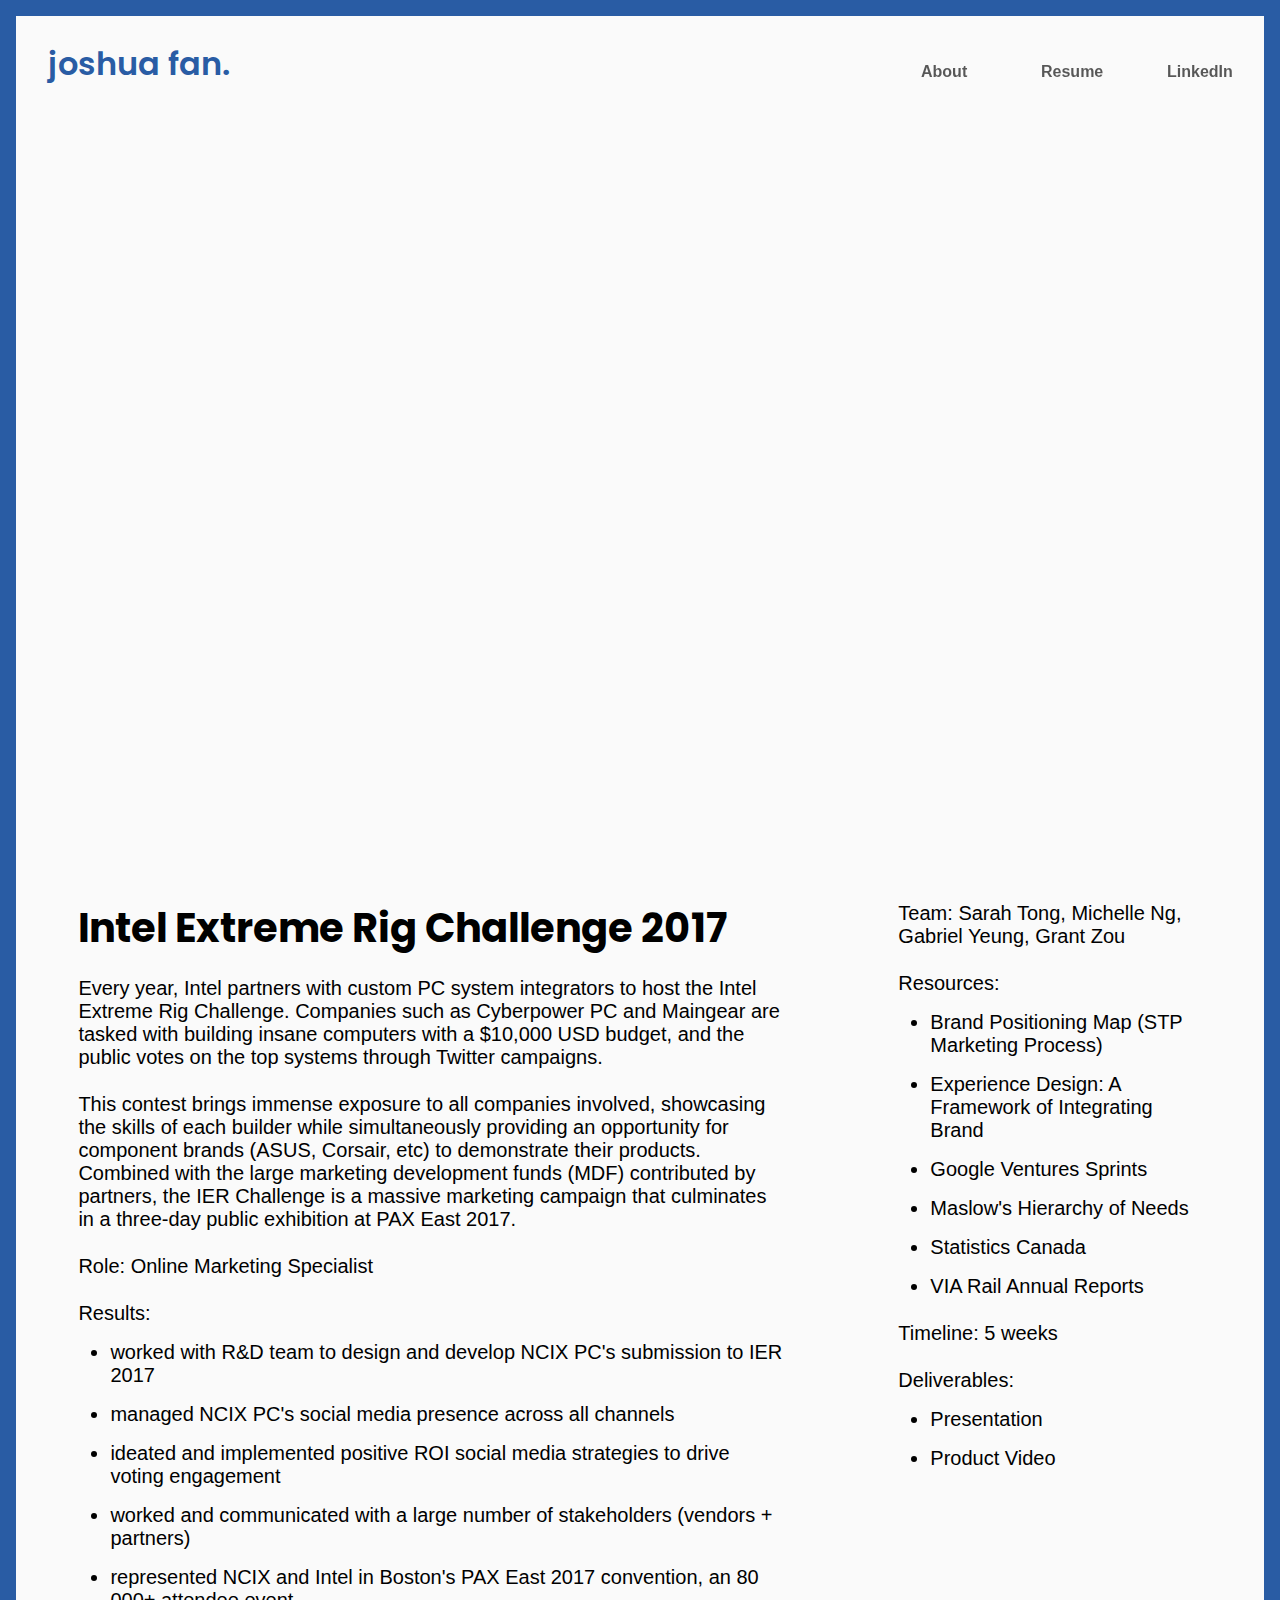
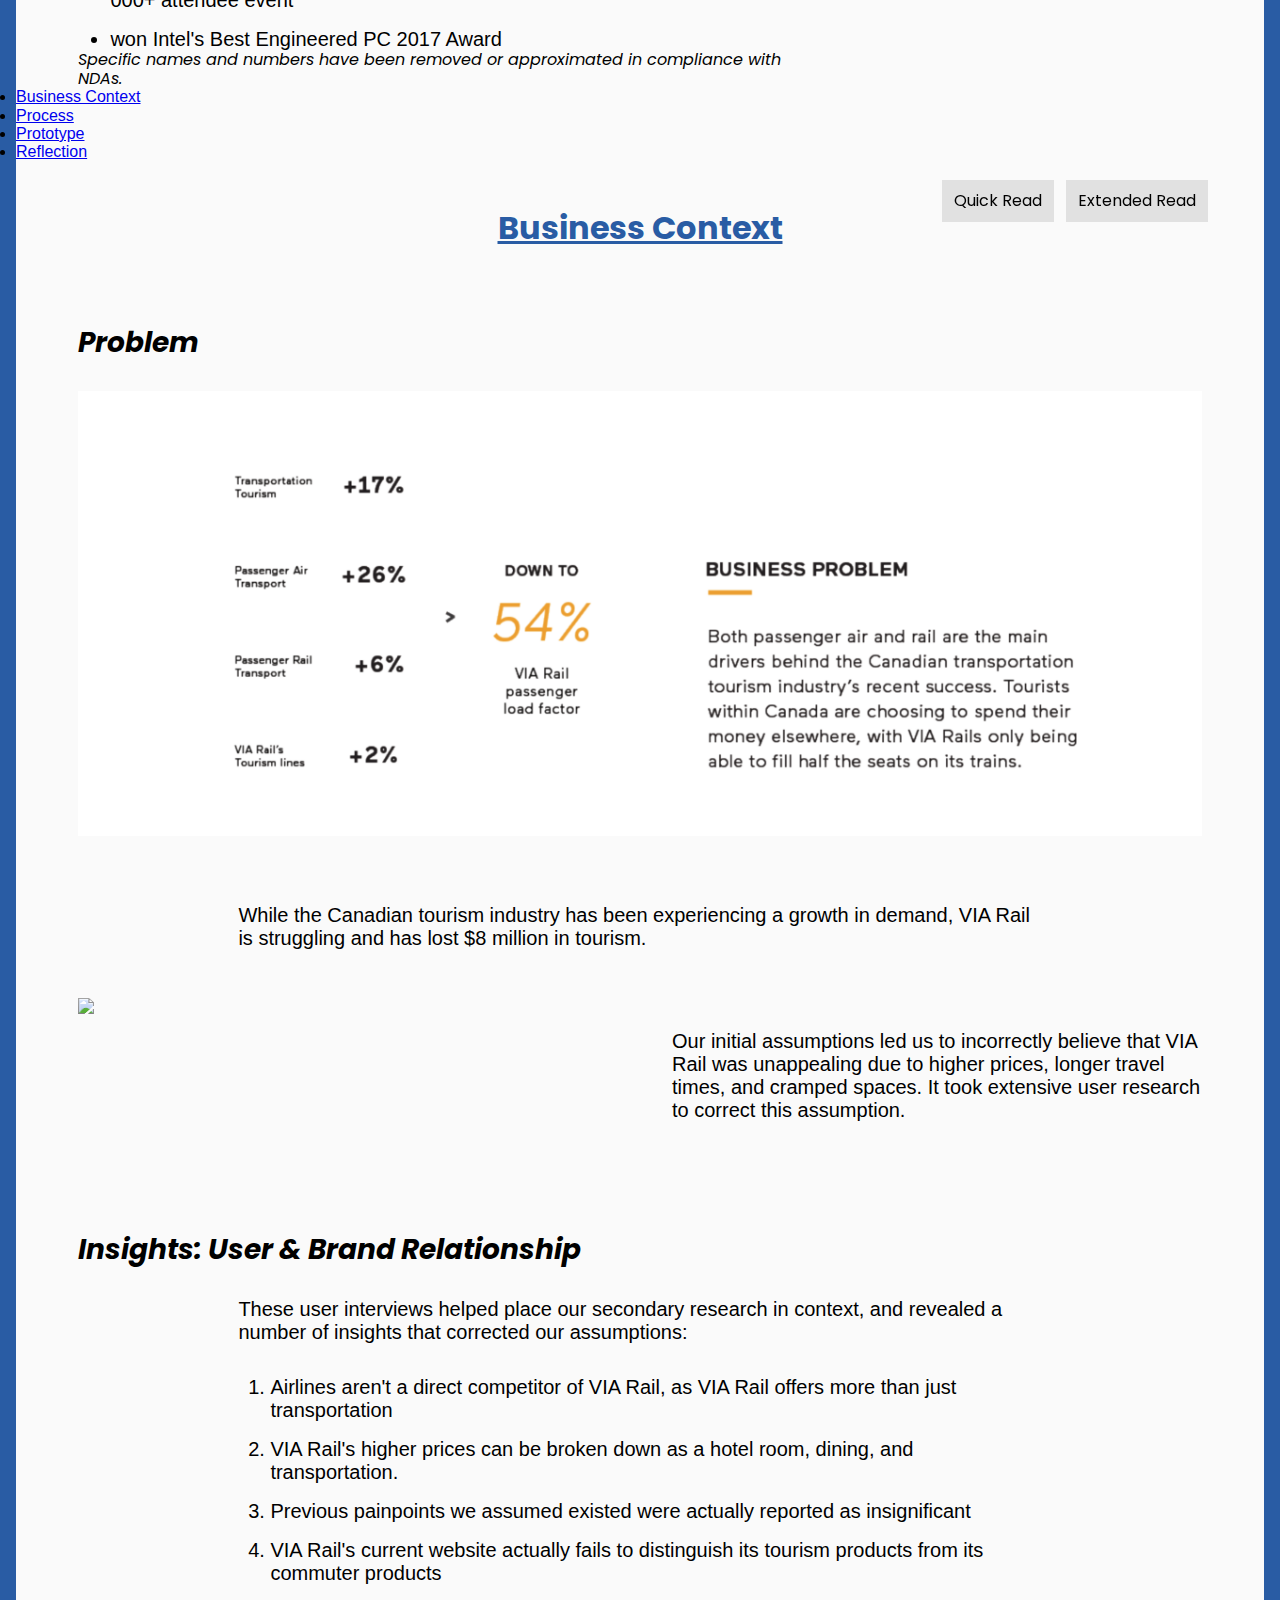
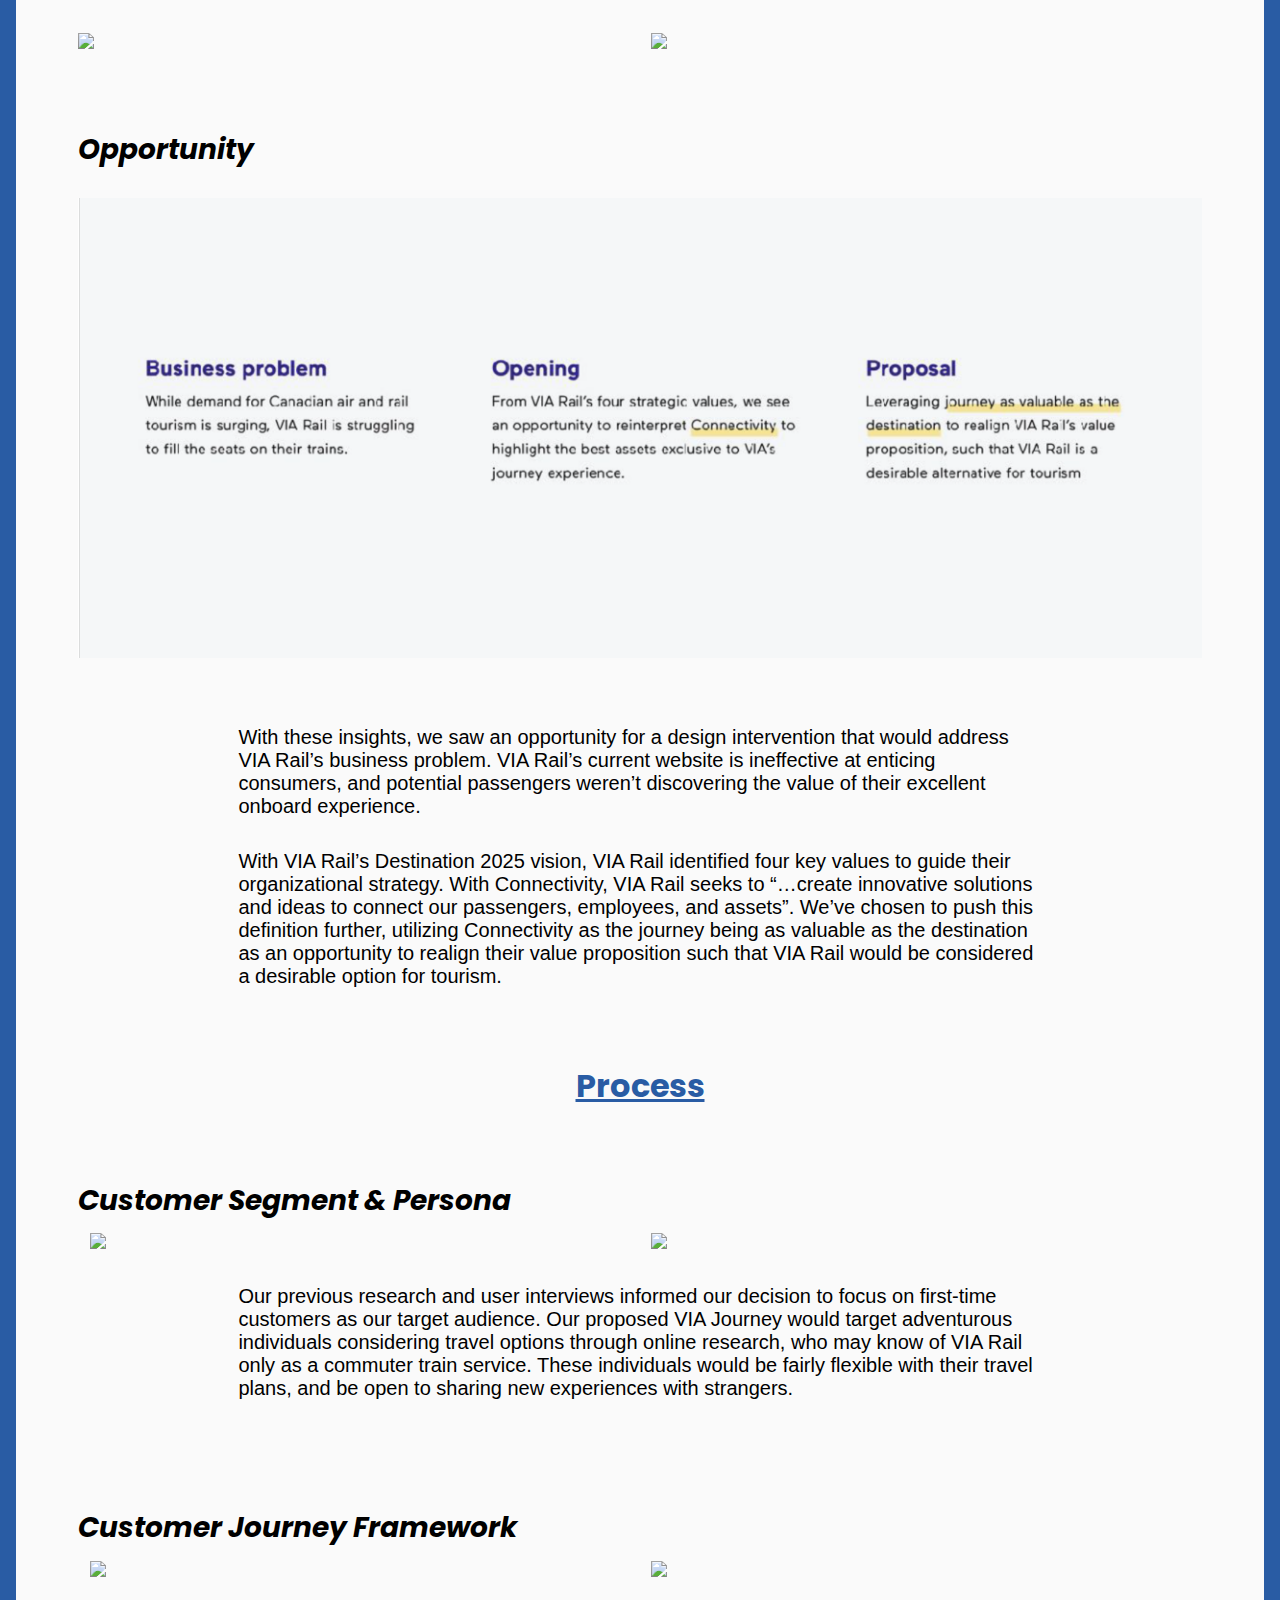
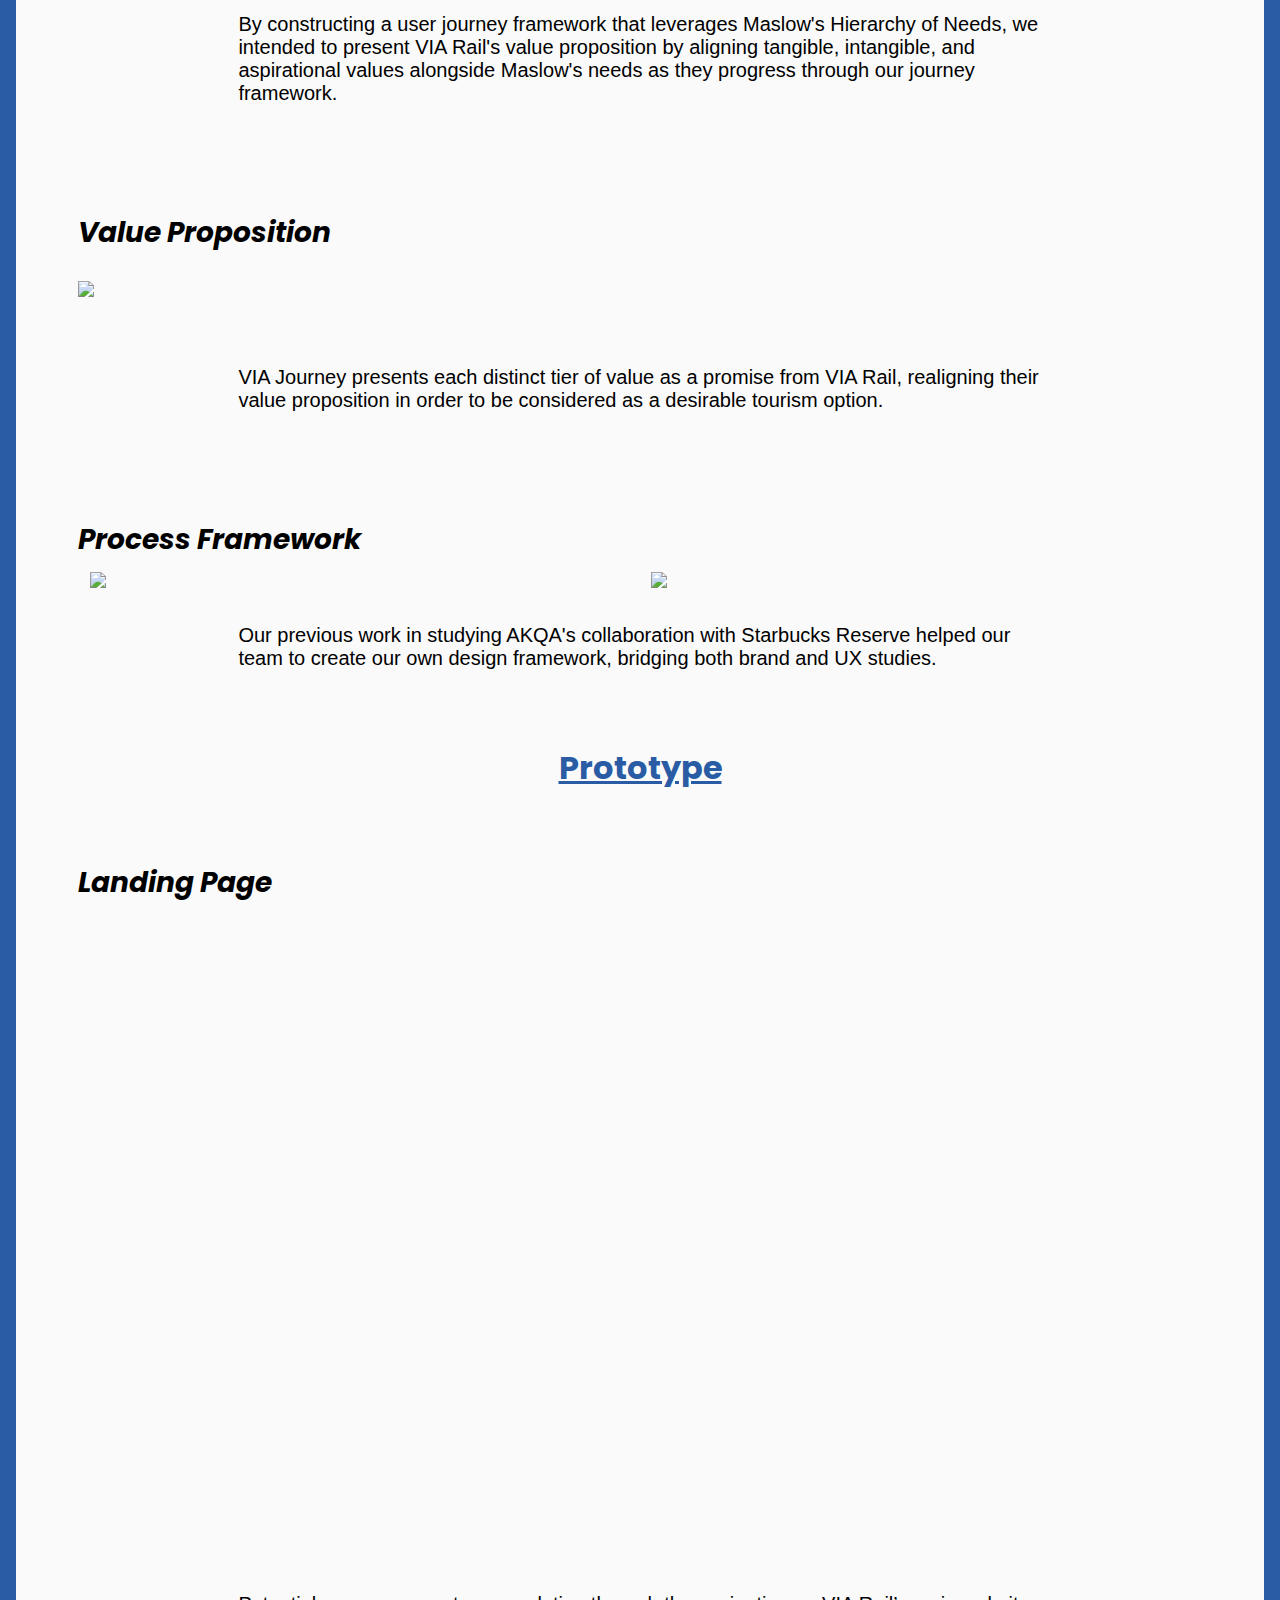
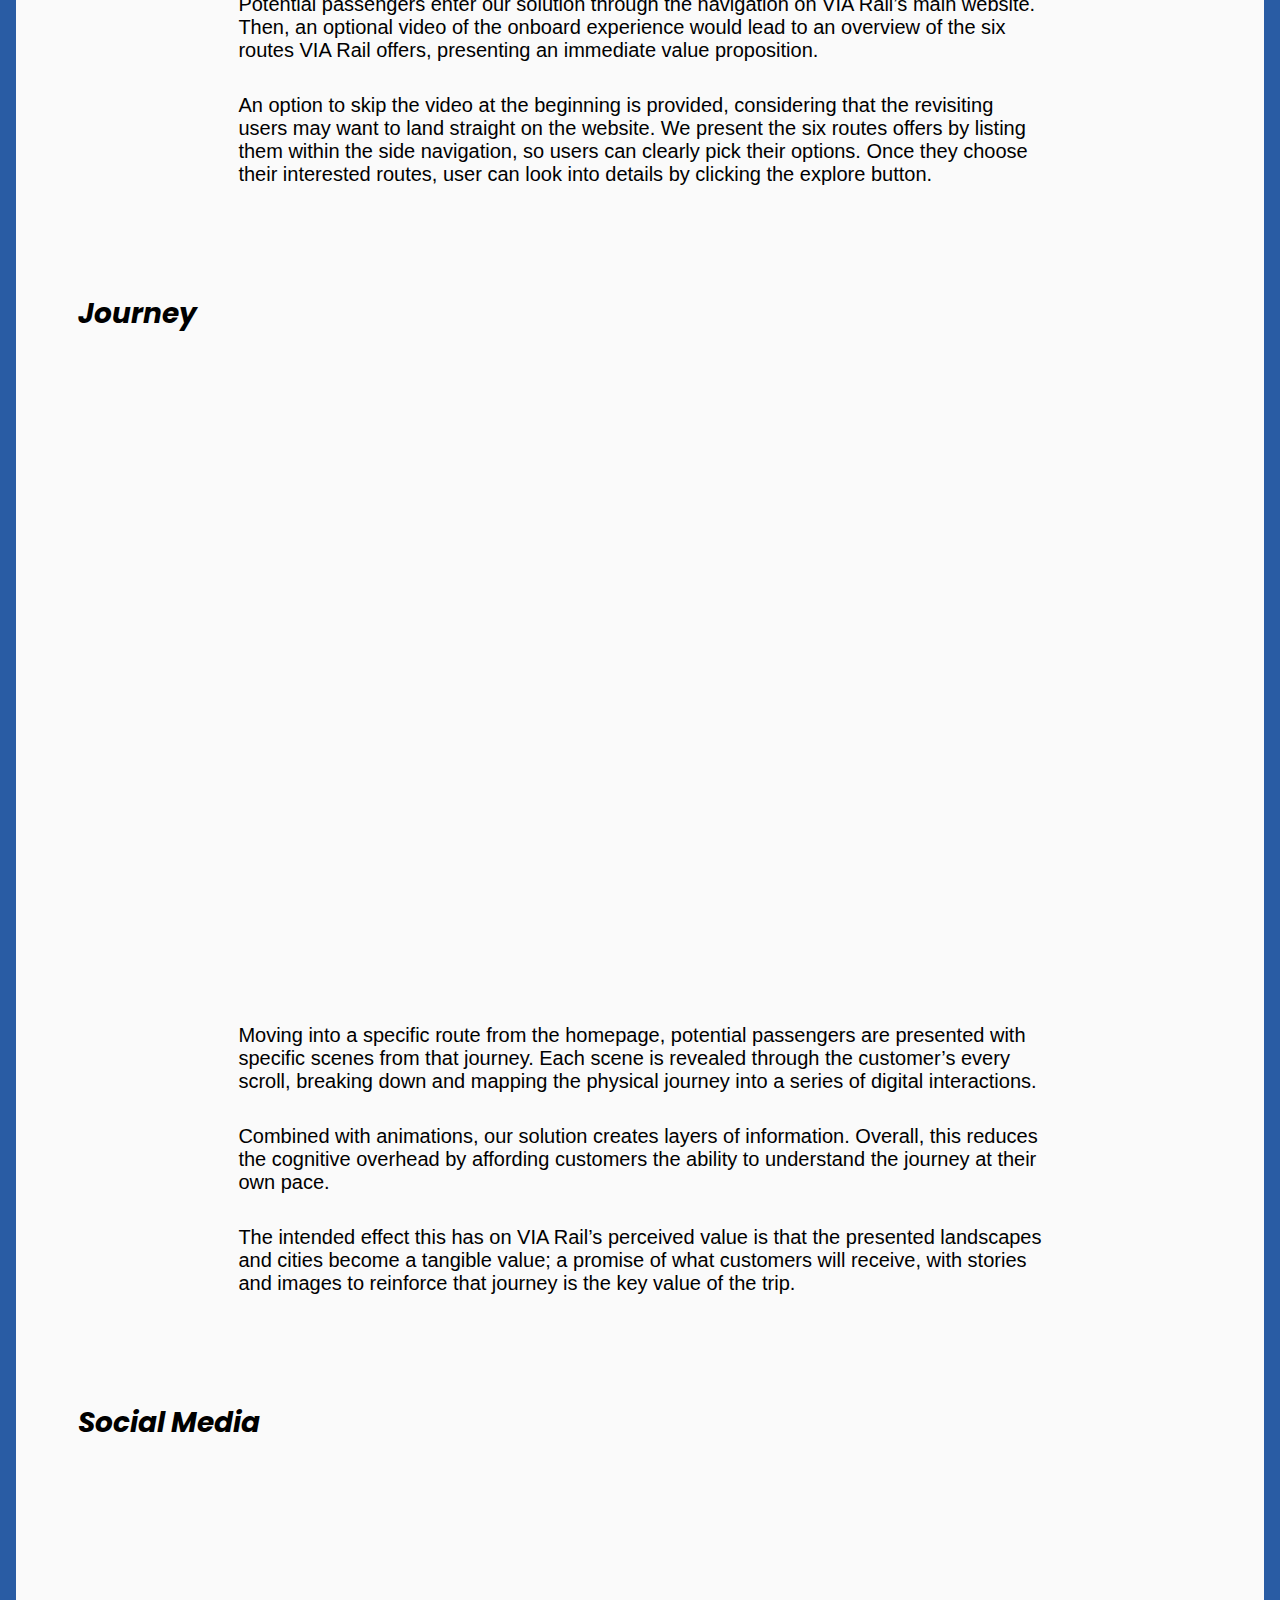
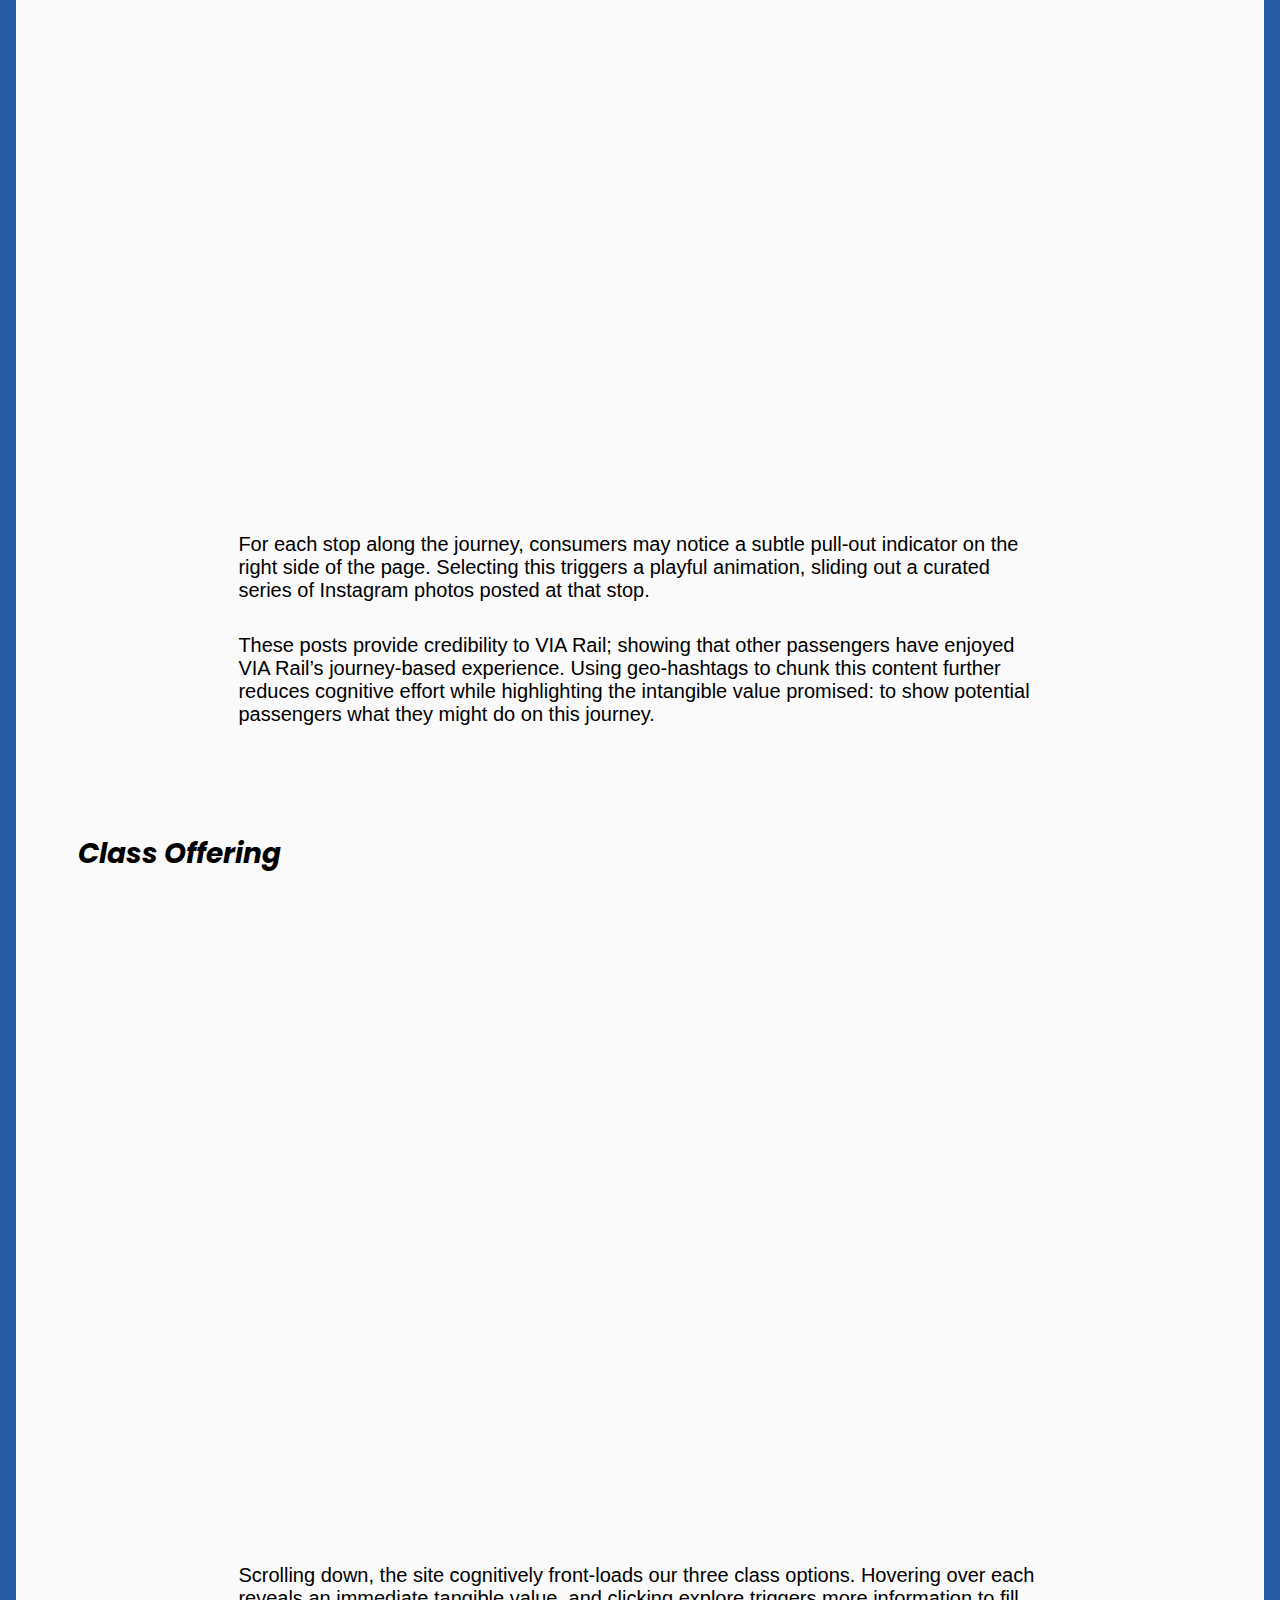
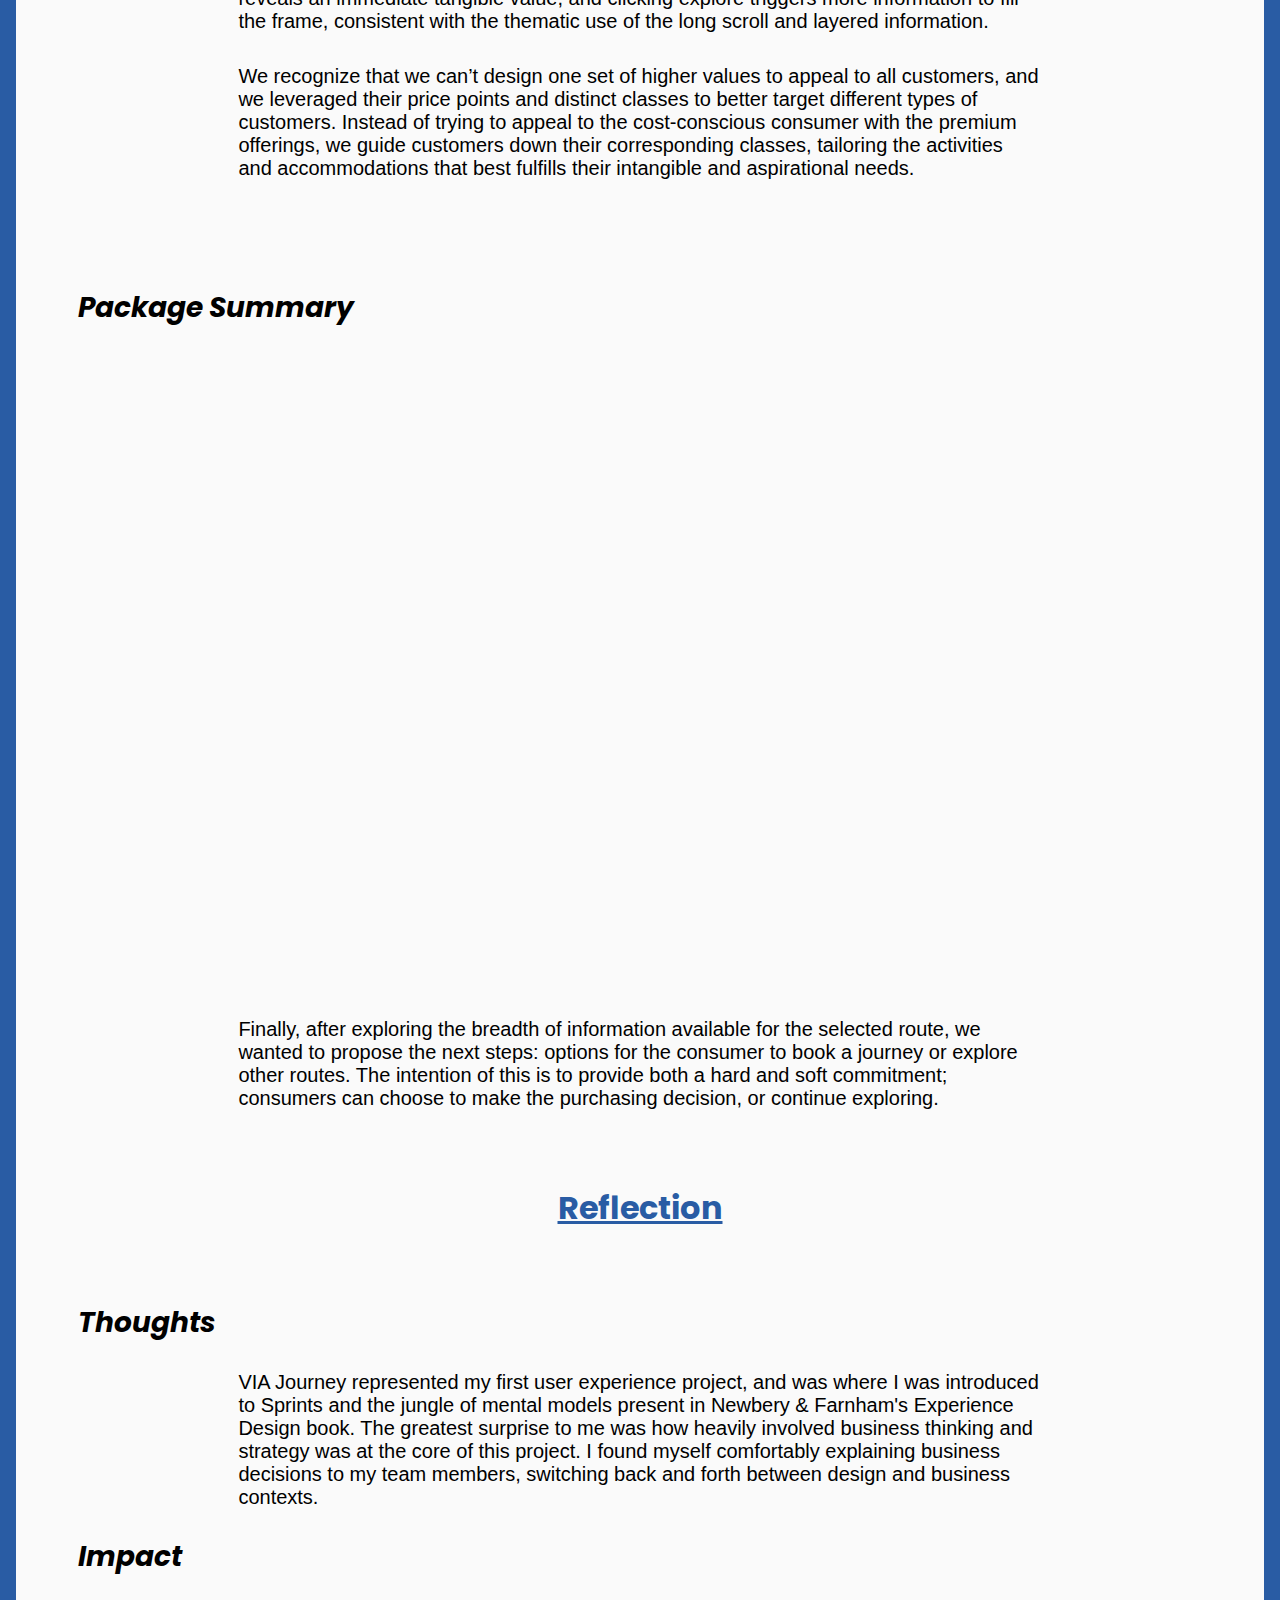
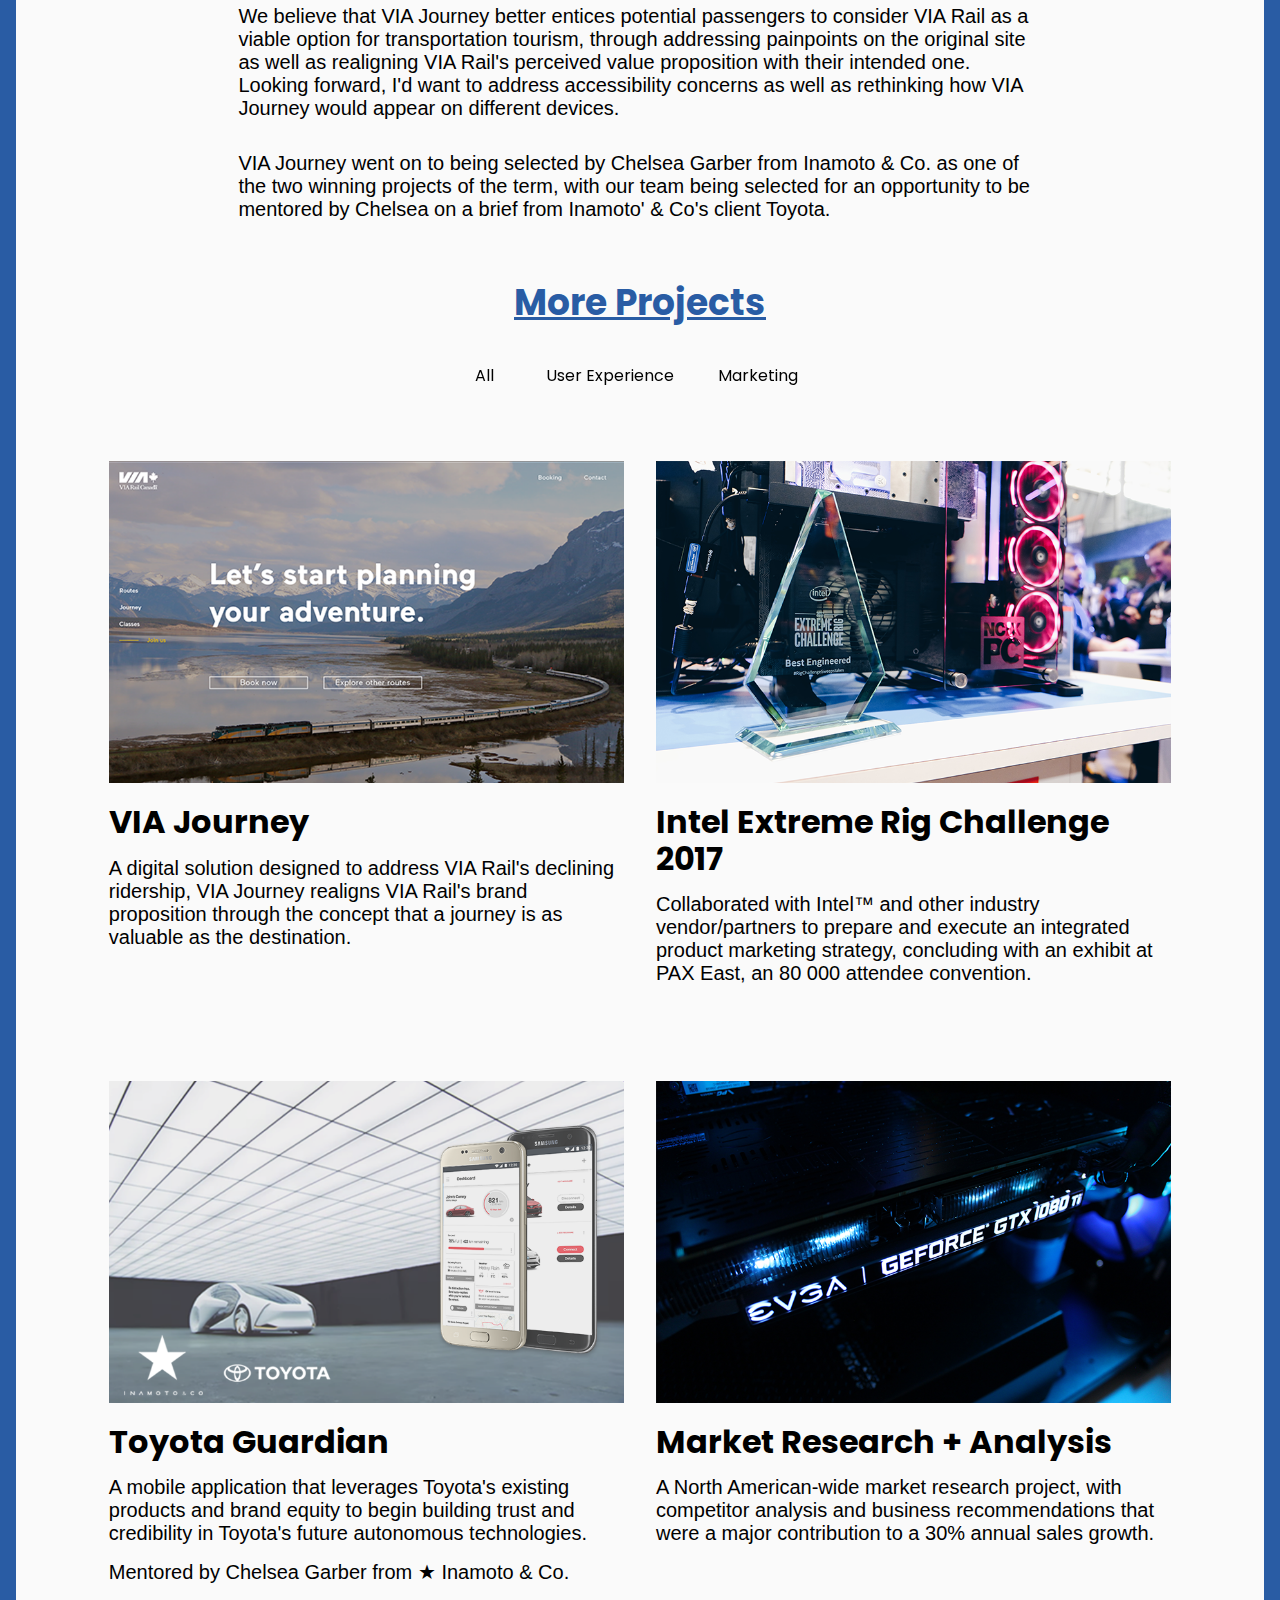
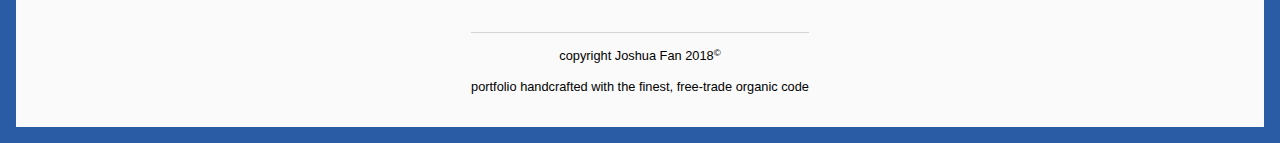
==== pub_html/intel.html @ bf450f74 "added glitchy second fixed nav" ====
<!DOCTYPE html>
<html lang="en">
  <head>
    <meta charset="utf-8">
    <meta http-equiv="x-ua-compatible" content="ie=edge">
    <meta name="viewport" content="width=device-width, initial-scale=1.0">
    <link href="https://fonts.googleapis.com/css?family=Poppins" rel="stylesheet">
    <link rel="stylesheet" type="text/css" href="css/normalize.css">
    <link rel="stylesheet" type="text/css" href="css/jquery.background-video.css">
    <link rel="stylesheet" href="css/zoom.css">
    <link rel="stylesheet" type="text/css" href="css/main.css">
    <title>JF - Intel Extreme Rig</title>
  </head>
</html>
<body>
  <header>
    <nav class="navbar"><a href="index.html" id="logo">joshua fan.</a><a class="toggle-button"><img class="menu" src="images/icons/menu.png"></a>
      <ul class="navbar-links">
        <li><a class="hvr-underline-from-left " href="#">About</a></li>
        <li> <a class="hvr-underline-from-left " href="https://www.dropbox.com/s/aa68u3q7uf61x5o/josh_resume_02.pdf?dl=0">Resume</a></li>
        <li><a class="hvr-underline-from-left " href="https://www.linkedin.com/in/tjfan/">LinkedIn</a></li>
      </ul>
    </nav>
    <section class="videoBanner">
      <div class="videoWrapper">
        <iframe width="560" height="315" src="https://www.youtube.com/embed/MjSfSa7YpEY?rel=0" frameborder="0" allow="autoplay; encrypted-media" allowfullscreen=""></iframe>
      </div>
    </section>
  </header>
  <div class="content-wrapper">
    <section class="intro flex-content">
      <div class="left">
        <h1> Intel Extreme Rig Challenge 2017</h1>
        <p>Every year, Intel partners with custom PC system integrators to host the Intel Extreme Rig Challenge. Companies such as Cyberpower PC and Maingear are tasked with building insane computers with a $10,000 USD budget, and the public votes on the top systems through Twitter campaigns.</p>
        <p>This contest brings immense exposure to all companies involved, showcasing the skills of each builder while simultaneously providing an opportunity for component brands (ASUS, Corsair, etc) to demonstrate their products. Combined with the large marketing development funds (MDF) contributed by partners, the IER Challenge is a massive marketing campaign that culminates in a three-day public exhibition at PAX East 2017. </p>
        <p><strong> Role:  </strong>Online Marketing Specialist</p>
        <p> <strong>Results:</strong></p>
        <ul>
          <li>worked with R&amp;D team to design and develop NCIX PC's submission to IER 2017</li>
          <li>managed NCIX PC's social media presence across all channels</li>
          <li>ideated and implemented positive ROI social media strategies to drive voting engagement</li>
          <li>worked and communicated with a large number of stakeholders (vendors + partners)</li>
          <li>represented NCIX and Intel in Boston's PAX East 2017 convention, an 80 000+ attendee event</li>
          <li>won Intel's Best Engineered PC 2017 Award</li>
        </ul><em>Specific names and numbers have been removed or approximated in compliance with NDAs.</em>
      </div>
      <div class="right">
        <p> <strong>Team:  </strong><a href="http://sarahtong.ca/">Sarah Tong, </a><a href="http://nmichelle.com/">
            Michelle Ng,</a><a href="http://gabrielyeung.com/">
            Gabriel Yeung, </a><a href="http://grantzou.com/">Grant Zou</a></p>
        <p> <strong>Resources:</strong></p>
        <ul>
          <li> <a href="https://hbr.org/2015/06/a-better-way-to-map-brand-strategy">
               Brand Positioning Map (STP Marketing Process)</a></li>
          <li> <a href="http://www.experiencedesignthebook.com/the-book">
               Experience Design: A Framework of Integrating Brand</a></li>
          <li> <a href="http://www.gv.com/sprint/">
               Google Ventures Sprints</a></li>
          <li> <a href="http://www.managementstudyguide.com/maslows-hierarchy-needs-theory.htm">Maslow's Hierarchy of Needs</a></li>
          <li><a href="https://www.statcan.gc.ca/eng/start">Statistics Canada</a></li>
          <li><a href="http://www.viarail.ca/en/about-via-rail/governance-and-reports/annual-report">VIA Rail Annual Reports</a></li>
        </ul>
        <p> <strong>Timeline: </strong>5 weeks</p>
        <p> <strong>Deliverables:</strong></p>
        <ul>
          <li>Presentation</li>
          <li>Product Video </li>
        </ul>
      </div>
    </section>
  </div>
  <nav id="stickynav">
    <ul>
      <li><a href="#business">Business Context </a></li>
      <li><a href="#process">Process </a></li>
      <li><a href="#prototype">Prototype</a></li>
      <li><a href="#reflection">Reflection </a></li>
    </ul>
    <div class="content-toggle">
      <button class="filter-button hvr-shutter-out-horizontal" type="button" data-filter=".short">Quick Read</button>
      <button class="filter-button hvr-shutter-out-horizontal" type="button" data-filter=".long">Extended Read</button>
    </div>
  </nav>
  <div class="content-wrapper">
    <h2 class="section-heading">Business Context       </h2>
    <section id="business">
      <div class="problem short flex-content">
        <div class="full">
          <h3>Problem </h3><img src="images/via_journey/business_problem.png" data-action="zoom">
          <p>While the Canadian tourism industry has been experiencing a growth in demand, VIA Rail is struggling and has lost $8 million in tourism. </p>
        </div>
        <div class="left"><img src="https://static1.squarespace.com/static/5a38be54f43b5528f61424f6/t/5a8292fd8165f52c4081a793/1518507941259/Acrobat_2018-01-24_23-56-28.png?format=1500w" data-action="zoom"></div>
        <div class="right">
          <p>Our initial assumptions led us to incorrectly believe that VIA Rail was unappealing due to higher prices, longer travel times, and cramped spaces. It took extensive user research to correct this assumption. </p>
        </div>
      </div>
      <div class="brand short flex-content">
        <div class="full">
          <h3>Insights: User &amp; Brand Relationship </h3>
          <p>These user interviews helped place our secondary research in context, and revealed a number of insights that corrected our assumptions:</p>
          <ol>
            <li>Airlines aren't a direct competitor of VIA Rail, as VIA Rail offers more than just transportation </li>
            <li>VIA Rail's higher prices can be broken down as a hotel room, dining, and transportation. </li>
            <li>Previous painpoints we assumed existed were actually reported as insignificant</li>
            <li>VIA Rail's current website actually fails to distinguish its tourism products from its commuter products</li>
          </ol>
        </div>
        <div class="left"><img src="https://static1.squarespace.com/static/5a38be54f43b5528f61424f6/5a69a3694192024367650cbb/5a69a37ee2c483e34e33a28b/1518504165020/Acrobat_2018-01-25_01-03-59.png?format=2500w" data-action="zoom"></div>
        <div class="right"><img src="https://static1.squarespace.com/static/5a38be54f43b5528f61424f6/5a69a3694192024367650cbb/5a69a3aa652deaeb807d4a2e/1518504165022/Acrobat_2018-01-25_01-30-05.png?format=2500w" data-action="zoom"></div>
      </div>
      <div class="opportunity flex-content">
        <div class="full">
          <h3>Opportunity</h3><img src="images/via_journey/opportunity.png" data-action="zoom">
          <p>With these insights, we saw an opportunity for a design intervention that would address VIA Rail’s business problem. VIA Rail’s current website is ineffective at enticing consumers, and potential passengers weren’t discovering the value of their excellent onboard experience.</p>
          <p>With VIA Rail’s Destination 2025 vision, VIA Rail identified four key values to guide their organizational strategy. With Connectivity, VIA Rail seeks to “…create innovative solutions and ideas to connect our passengers, employees, and assets”. We’ve chosen to push this definition further, utilizing Connectivity as the journey being as valuable as the destination as an opportunity to realign their value proposition such that VIA Rail would be considered a desirable option for tourism.</p>
        </div>
      </div>
    </section>
    <h2 class="section-heading">Process       </h2>
    <section id="process">
      <div class="persona flex-content">
        <div class="full">
          <h3>Customer Segment &amp; Persona </h3>
        </div>
        <div class="left"><img src="https://static1.squarespace.com/static/5a38be54f43b5528f61424f6/5a8295c49140b775e9bbbdd4/5a8295c4f9619af3c61fd5a4/1518507941261/Acrobat_2018-01-24_23-59-02.png?format=2500w" data-action="zoom"></div>
        <div class="right"><img src="https://static1.squarespace.com/static/5a38be54f43b5528f61424f6/5a8295c49140b775e9bbbdd4/5a8295c48165f52c4081f83c/1518507941264/Acrobat_2018-01-25_01-08-56.png?format=2500w" data-action="zoom"></div>
        <div class="full">
          <p>Our previous research and user interviews informed our decision to focus on first-time customers as our target audience. Our proposed VIA Journey would target adventurous individuals considering travel options through online research, who may know of VIA Rail only as a commuter train service. These individuals would be fairly flexible with their travel plans, and be open to sharing new experiences with strangers.</p>
        </div>
      </div>
      <div class="journey short flex-content">
        <div class="full">
          <h3>Customer Journey Framework</h3>
        </div>
        <div class="left"><img src="https://static1.squarespace.com/static/5a38be54f43b5528f61424f6/5a69a11bc83025d0fb042596/5a69a11c8165f5523ae7a11c/1518504165015/Acrobat_2018-01-24_23-59-18.png?format=2500w" data-action="zoom"></div>
        <div class="right"><img src="https://static1.squarespace.com/static/5a38be54f43b5528f61424f6/5a69a11bc83025d0fb042596/5a69a211652deaeb807d1a5a/1518504165018/Acrobat_2018-01-25_01-22-54.png?format=2500w" data-action="zoom"></div>
        <div class="full">
          <p>By constructing a user journey framework that leverages Maslow's Hierarchy of Needs, we intended to present VIA Rail's value proposition by aligning tangible, intangible, and aspirational values alongside Maslow's needs as they progress through our journey framework. </p>
        </div>
      </div>
      <div class="valueprop short flex-content">
        <div class="full">
          <h3>Value Proposition</h3><img src="https://static1.squarespace.com/static/5a38be54f43b5528f61424f6/t/5a69a48f53450ac4bc581ad3/1518504165024/Acrobat_2018-01-24_23-59-35.png?format=2500w" data-action="zoom">
          <p>VIA Journey presents each distinct tier of value as a promise from VIA Rail, realigning their value proposition in order to be considered as a desirable tourism option. </p>
        </div>
      </div>
      <div class="framework short flex-content">
        <div class="full">
          <h3>Process Framework</h3>
        </div>
        <div class="left"><img src="https://static1.squarespace.com/static/5a38be54f43b5528f61424f6/5a69b0bb652deaeb807ec19f/5a69b0c553450ac4bc59743f/1518504165029/VIA-04.jpg?format=2500w" data-action="zoom"></div>
        <div class="right"><img src="https://static1.squarespace.com/static/5a38be54f43b5528f61424f6/5a69b0bb652deaeb807ec19f/5a69b0bc085229668127f744/1518504165026/POWERPNT_2018-01-25_02-24-40.png?format=2500w" data-action="zoom"></div>
        <div class="full">
          <p>Our previous work in studying AKQA's collaboration with Starbucks Reserve helped our team to create our own design framework, bridging both brand and UX studies. </p>
        </div>
      </div>
    </section>
    <h2 class="section-heading">Prototype       </h2>
    <section id="prototype">
      <div class="prototype flex-content">
        <div class="full">
          <h3>Landing Page </h3>
          <div class="videoWrapper">
            <iframe src="https://player.vimeo.com/video/252670321?title=0&amp;byline=0&amp;portrait=0" width="640" height="360" frameborder="0" webkitallowfullscreen="" mozallowfullscreen="" allowfullscreen=""></iframe>
          </div>
          <p>Potential passengers enter our solution through the navigation on VIA Rail’s main website. Then, an optional video of the onboard experience would lead to an overview of the six routes VIA Rail offers, presenting an immediate value proposition.</p>
          <p>An option to skip the video at the beginning is provided, considering that the revisiting users may want to land straight on the website. We present the six routes offers by listing them within the side navigation, so users can clearly pick their options. Once they choose their interested routes, user can look into details by clicking the explore button.</p>
        </div>
      </div>
      <div class="prototype flex-content">   
        <div class="full">
          <h3>Journey </h3>
          <div class="videoWrapper">
            <iframe src="https://player.vimeo.com/video/252670299?title=0&amp;byline=0&amp;portrait=0" width="640" height="360" frameborder="0" webkitallowfullscreen="" mozallowfullscreen="" allowfullscreen=""></iframe>
          </div>
          <p>Moving into a specific route from the homepage, potential passengers are presented with specific scenes from that journey. Each scene is revealed through the customer’s every scroll, breaking down and mapping the physical journey into a series of digital interactions.</p>
          <p>Combined with animations, our solution creates layers of information. Overall, this reduces the cognitive overhead by affording customers the ability to understand the journey at their own pace.</p>
          <p>The intended effect this has on VIA Rail’s perceived value is that the presented landscapes and cities become a tangible value; a promise of what customers will receive, with stories and images to reinforce that journey is the key value of the trip.</p>
        </div>
      </div>
      <div class="prototype flex-content">   
        <div class="full">
          <h3>Social Media </h3>
          <div class="videoWrapper">
            <iframe src="https://player.vimeo.com/video/252670269?title=0&amp;byline=0&amp;portrait=0" width="640" height="360" frameborder="0" webkitallowfullscreen="" mozallowfullscreen="" allowfullscreen=""></iframe>
          </div>
          <p>For each stop along the journey, consumers may notice a subtle pull-out indicator on the right side of the page. Selecting this triggers a playful animation, sliding out a curated series of Instagram photos posted at that stop.</p>
          <p>These posts provide credibility to VIA Rail; showing that other passengers have enjoyed VIA Rail’s journey-based experience. Using geo-hashtags to chunk this content further reduces cognitive effort while highlighting the intangible value promised: to show potential passengers what they might do on this journey. </p>
        </div>
      </div>
      <div class="prototype flex-content">   
        <div class="full">
          <h3>Class Offering </h3>
          <div class="videoWrapper">
            <iframe src="https://player.vimeo.com/video/252671116?title=0&amp;byline=0&amp;portrait=0" width="640" height="360" frameborder="0" webkitallowfullscreen="" mozallowfullscreen="" allowfullscreen=""></iframe>
          </div>
          <p>Scrolling down, the site cognitively front-loads our three class options. Hovering over each reveals an immediate tangible value, and clicking explore triggers more information to fill the frame, consistent with the thematic use of the long scroll and layered information.</p>
          <p>We recognize that we can’t design one set of higher values to appeal to all customers, and we leveraged their price points and distinct classes to better target different types of customers. Instead of trying to appeal to the cost-conscious consumer with the premium offerings, we guide customers down their corresponding classes, tailoring the activities and accommodations that best fulfills their intangible and aspirational needs.</p>
        </div>
      </div>
      <div class="prototype flex-content">   
        <div class="full">
          <h3>Package Summary </h3>
          <div class="videoWrapper">
            <iframe src="https://player.vimeo.com/video/252670288?title=0&amp;byline=0&amp;portrait=0" width="640" height="360" frameborder="0" webkitallowfullscreen="" mozallowfullscreen="" allowfullscreen=""></iframe>
          </div>
          <p>Finally, after exploring the breadth of information available for the selected route, we wanted to propose the next steps: options for the consumer to book a journey or explore other routes. The intention of this is to provide both a hard and soft commitment; consumers can choose to make the purchasing decision, or continue exploring.</p>
        </div>
      </div>
    </section>
    <h2 class="section-heading">Reflection       </h2>
    <section id="reflection">
      <div class="reflection flex-content">
        <div class="full">
          <h3>Thoughts </h3>
          <p>VIA Journey represented my first user experience project, and was where I was introduced to Sprints and the jungle of mental models present in Newbery &amp; Farnham's Experience Design book. The greatest surprise to me was how heavily involved business thinking and strategy was at the core of this project. I found myself comfortably explaining business decisions to my team members, switching back and forth between design and business contexts. </p>
        </div>
      </div>
      <div class="full">
        <h3>Impact </h3>
        <p>We believe that VIA Journey better entices potential passengers to consider VIA Rail as a viable option for transportation tourism, through addressing painpoints on the original site as well as realigning VIA Rail's perceived value proposition with their intended one. Looking forward, I'd want to address accessibility concerns as well as rethinking how VIA Journey would appear on different devices.  </p>
        <p>VIA Journey went on to being selected by Chelsea Garber from Inamoto &amp; Co. as one of the two winning projects of the term, with our team being selected for an opportunity to be mentored by Chelsea on a brief from Inamoto' &amp; Co's client Toyota. </p>
      </div>
    </section>
  </div>
  <section class="projects-filter">
    <h3 class="section-heading">More Projects</h3>
    <div class="button-container">
      <button class="filter-button hvr-underline-from-left" type="button" data-filter="all">All</button>
      <button class="filter-button hvr-underline-from-left" type="button" data-filter=".cat-ux">User Experience</button>
      <button class="filter-button hvr-underline-from-left" type="button" data-filter=".cat-mark">Marketing</button>
    </div>
  </section>
  <section class="projects">
    <div class="mix cat-ux projects-container"><a class="hvr-bob" href="via.html"><img src="images/gallery/via.png" alt=""></a>
      <h3>VIA Journey</h3>
      <p>A digital solution designed to address VIA Rail's declining ridership, VIA Journey realigns VIA Rail's brand proposition through the concept that a journey is as valuable as the destination. </p>
    </div>
    <div class="mix cat-mark projects-container"><a class="hvr-bob" href="#"><img src="images/gallery/intel-extreme-rig.png" alt=""></a>
      <h3>Intel Extreme Rig Challenge 2017</h3>
      <p>Collaborated with Intel™ and other industry vendor/partners to prepare and execute an integrated product marketing strategy, concluding with an exhibit at PAX East, an 80 000 attendee convention. </p>
    </div>
    <div class="mix cat-ux projects-container"><a class="hvr-bob" href="toyota.html"><img src="images/gallery/toyota-guardian.png" alt=""></a>
      <h3>Toyota Guardian</h3>
      <p>A mobile application that leverages Toyota's existing products and brand equity to begin building trust and credibility in Toyota's future autonomous technologies.</p>
      <p>Mentored by Chelsea Garber from ★ Inamoto &amp; Co.</p>
    </div>
    <div class="mix cat-mark projects-container"><a class="hvr-bob" href="market_research.html"><img src="images/gallery/market-research.png" alt=""></a>
      <h3>Market Research + Analysis</h3>
      <p>A North American-wide market research project, with competitor analysis and business recommendations that were a major contribution to a 30% annual sales growth.</p>
    </div>
    <section class="footer">
      <p>copyright Joshua Fan 2018<sup>©</sup></p>
      <p>portfolio handcrafted with the finest, free-trade organic code</p>
    </section>
  </section>
  <script src="js/jquery-3.3.1.js"></script>
  <script src="js/mixitup.min.js"></script>
  <script src="js/jquery.background-video.js"></script>
  <script src="js/main.js"></script>
  <script src="js/mixit_trigger.js"></script>
  <script src="js/transition.js"></script>
  <script src="js/zoom.js"></script>
</body>
---- pub_html/css/zoom.css ----
img[data-action="zoom"] {
  cursor: pointer;
  cursor: -webkit-zoom-in;
  cursor: -moz-zoom-in;
}
.zoom-img,
.zoom-img-wrap {
  position: relative;
  z-index: 666;
  -webkit-transition: all 300ms;
       -o-transition: all 300ms;
          transition: all 300ms;
}
img.zoom-img {
  cursor: pointer;
  cursor: -webkit-zoom-out;
  cursor: -moz-zoom-out;
}
.zoom-overlay {
  z-index: 420;
  background: #fff;
  position: fixed;
  top: 0;
  left: 0;
  right: 0;
  bottom: 0;
  pointer-events: none;
  filter: "alpha(opacity=0)";
  opacity: 0;
  -webkit-transition:      opacity 300ms;
       -o-transition:      opacity 300ms;
          transition:      opacity 300ms;
}
.zoom-overlay-open .zoom-overlay {
  filter: "alpha(opacity=100)";
  opacity: 1;
}
.zoom-overlay-open,
.zoom-overlay-transitioning {
  cursor: default;
}
---- pub_html/css/main.css ----
* {
  margin: 0;
  padding: 0;
  outline: none; }

body {
  font-family: Poppins, Roboto, sans-serif;
  background-color: #fafafa;
  border: 1rem solid #295ca4; }

h1 {
  font-size: 4.5rem; }

h2 {
  font-size: 3rem; }

h3 {
  font-size: 2.25rem; }

h4 {
  font-size: 2rem; }

p {
  font-family: Roboto, sans-serif;
  font-size: 1.25rem;
  font-weight: 300; }

li {
  font-weight: 300;
  font-family: Roboto, sans-serif; }

body:not(.long) div.long {
  display: none; }

body.long div.short {
  display: none; }

.navbar,
.navbar-links {
  background: transparent;
  margin-top: 0.5rem;
  width: 100%;
  height: 5rem;
  display: -webkit-box;
  display: -ms-flexbox;
  display: flex;
  -ms-flex-pack: distribute;
  justify-content: space-around;
  z-index: 10; }

.navbar-links {
  height: inherit;
  list-style: none;
  -webkit-box-pack: end;
  -ms-flex-pack: end;
  justify-content: flex-end; }

#logo {
  -ms-flex-preferred-size: 90rem;
  flex-basis: 90rem;
  -ms-flex-negative: 1;
  flex-shrink: 1;
  text-decoration: none;
  color: #295ca4;
  font-weight: 600;
  font-size: 2rem;
  -ms-flex-item-align: center;
  align-self: center;
  padding-left: 2rem; }

.menu {
  max-width: 2rem;
  max-height: 2rem; }

.navbar-links li {
  -ms-flex-preferred-size: 8rem;
  flex-basis: 8rem;
  -ms-flex-item-align: center;
  align-self: center;
  text-align: center;
  -ms-flex-negative: 0;
  flex-shrink: 0; }

.navbar-links a {
  text-decoration: none;
  color: rgba(0, 0, 0, 0.65);
  font-weight: 600;
  padding: 0.5rem; }

.navbar-links li:hover {
  text-decoration: underline; }

/* Underline From Left */
.hvr-underline-from-left {
  display: inline-block;
  vertical-align: middle;
  -webkit-transform: perspective(1px) translateZ(0);
  transform: perspective(1px) translateZ(0);
  -webkit-box-shadow: 0 0 1px transparent;
  box-shadow: 0 0 1px transparent;
  position: relative;
  overflow: hidden; }

.hvr-underline-from-left:before {
  content: "";
  position: absolute;
  z-index: -1;
  left: 0;
  right: 100%;
  bottom: 0;
  background: #295ca4;
  height: 4px;
  -webkit-transition-property: right;
  -o-transition-property: right;
  transition-property: right;
  -webkit-transition-duration: 0.3s;
  -o-transition-duration: 0.3s;
  transition-duration: 0.3s;
  -webkit-transition-timing-function: ease-out;
  -o-transition-timing-function: ease-out;
  transition-timing-function: ease-out; }

.hvr-underline-from-left:active:before,
.hvr-underline-from-left:focus:before,
.hvr-underline-from-left:hover:before {
  right: 0; }

.banner {
  display: -webkit-box;
  display: -ms-flexbox;
  display: flex;
  -webkit-box-orient: vertical;
  -webkit-box-direction: normal;
  -ms-flex-direction: column;
  flex-direction: column;
  -webkit-box-pack: center;
  -ms-flex-pack: center;
  justify-content: center;
  height: 80vh;
  border-bottom: 1px solid rgba(0, 0, 0, 0.15); }

#via_hero {
  background-image: url("../images/via_journey/via-poster.jpg");
  z-index: -99;
  border-bottom: none; }

.banner-text {
  display: -webkit-box;
  display: -ms-flexbox;
  display: flex;
  -webkit-box-orient: vertical;
  -webkit-box-direction: normal;
  -ms-flex-direction: column;
  flex-direction: column;
  -webkit-box-pack: center;
  -ms-flex-pack: center;
  justify-content: center;
  text-align: center;
  -webkit-box-align: center;
  -ms-flex-align: center;
  align-items: center; }

.banner-text h1 {
  font-size: 4rem;
  margin: 0; }

.banner-text p {
  font-size: 2rem;
  margin-top: 1rem;
  margin-bottom: 1rem; }

.toggle-button {
  display: none; }

.glitch {
  color: #295ca4;
  font-size: 5.5rem;
  position: relative; }

#glitch-business {
  display: none; }

@-webkit-keyframes noise-anim {
  0% {
    clip: rect(94px, 9999px, 33px, 0); }
  8.33333% {
    clip: rect(99px, 9999px, 87px, 0); }
  16.66667% {
    clip: rect(97px, 9999px, 91px, 0); }
  25% {
    clip: rect(69px, 9999px, 93px, 0); }
  33.33333% {
    clip: rect(15px, 9999px, 67px, 0); }
  41.66667% {
    clip: rect(47px, 9999px, 28px, 0); }
  50% {
    clip: rect(16px, 9999px, 13px, 0); }
  58.33333% {
    clip: rect(34px, 9999px, 31px, 0); }
  66.66667% {
    clip: rect(50px, 9999px, 90px, 0); }
  75% {
    clip: rect(48px, 9999px, 35px, 0); }
  83.33333% {
    clip: rect(80px, 9999px, 34px, 0); }
  91.66667% {
    clip: rect(23px, 9999px, 83px, 0); }
  100% {
    clip: rect(96px, 9999px, 45px, 0); } }

@keyframes noise-anim {
  0% {
    clip: rect(94px, 9999px, 33px, 0); }
  8.33333% {
    clip: rect(99px, 9999px, 87px, 0); }
  16.66667% {
    clip: rect(97px, 9999px, 91px, 0); }
  25% {
    clip: rect(69px, 9999px, 93px, 0); }
  33.33333% {
    clip: rect(15px, 9999px, 67px, 0); }
  41.66667% {
    clip: rect(47px, 9999px, 28px, 0); }
  50% {
    clip: rect(16px, 9999px, 13px, 0); }
  58.33333% {
    clip: rect(34px, 9999px, 31px, 0); }
  66.66667% {
    clip: rect(50px, 9999px, 90px, 0); }
  75% {
    clip: rect(48px, 9999px, 35px, 0); }
  83.33333% {
    clip: rect(80px, 9999px, 34px, 0); }
  91.66667% {
    clip: rect(23px, 9999px, 83px, 0); }
  100% {
    clip: rect(96px, 9999px, 45px, 0); } }

.glitch:after {
  content: attr(data-text);
  position: absolute;
  left: 2px;
  text-shadow: -1px 0 red;
  top: 0;
  color: #295ca4;
  background: #fafafa;
  overflow: hidden;
  clip: rect(0, 900px, 0, 0);
  animation: noise-anim 2s infinite linear alternate-reverse; }

@-webkit-keyframes noise-anim-2 {
  0% {
    clip: rect(18px, 9999px, 13px, 0); }
  8.33333% {
    clip: rect(23px, 9999px, 18px, 0); }
  16.66667% {
    clip: rect(20px, 9999px, 81px, 0); }
  25% {
    clip: rect(1px, 9999px, 8px, 0); }
  33.33333% {
    clip: rect(55px, 9999px, 1px, 0); }
  41.66667% {
    clip: rect(96px, 9999px, 73px, 0); }
  50% {
    clip: rect(46px, 9999px, 12px, 0); }
  58.33333% {
    clip: rect(61px, 9999px, 4px, 0); }
  66.66667% {
    clip: rect(100px, 9999px, 13px, 0); }
  75% {
    clip: rect(86px, 9999px, 40px, 0); }
  83.33333% {
    clip: rect(92px, 9999px, 50px, 0); }
  91.66667% {
    clip: rect(96px, 9999px, 23px, 0); }
  100% {
    clip: rect(27px, 9999px, 6px, 0); } }

@keyframes noise-anim-2 {
  0% {
    clip: rect(18px, 9999px, 13px, 0); }
  8.33333% {
    clip: rect(23px, 9999px, 18px, 0); }
  16.66667% {
    clip: rect(20px, 9999px, 81px, 0); }
  25% {
    clip: rect(1px, 9999px, 8px, 0); }
  33.33333% {
    clip: rect(55px, 9999px, 1px, 0); }
  41.66667% {
    clip: rect(96px, 9999px, 73px, 0); }
  50% {
    clip: rect(46px, 9999px, 12px, 0); }
  58.33333% {
    clip: rect(61px, 9999px, 4px, 0); }
  66.66667% {
    clip: rect(100px, 9999px, 13px, 0); }
  75% {
    clip: rect(86px, 9999px, 40px, 0); }
  83.33333% {
    clip: rect(92px, 9999px, 50px, 0); }
  91.66667% {
    clip: rect(96px, 9999px, 23px, 0); }
  100% {
    clip: rect(27px, 9999px, 6px, 0); } }

.glitch:before {
  content: attr(data-text);
  position: absolute;
  left: -2px;
  text-shadow: 1px 0 blue;
  top: 0;
  color: #295ca4;
  background: #fafafa;
  overflow: hidden;
  clip: rect(0, 900px, 0, 0);
  animation: noise-anim-2 3s infinite linear alternate-reverse; }

.filter-button {
  background-color: transparent;
  border: none;
  padding: 0.75rem;
  margin-right: 0.5rem; }

.projects-filter {
  margin-top: 3rem;
  text-align: center;
  display: -webkit-box;
  display: -ms-flexbox;
  display: flex;
  -webkit-box-orient: vertical;
  -webkit-box-direction: normal;
  -ms-flex-direction: column;
  flex-direction: column;
  -ms-flex-pack: distribute;
  justify-content: space-around; }

.button-container {
  margin-top: 2rem; }

.button-container button:nth-child(even) {
  margin-left: 1rem;
  margin-right: 1rem; }

/* Bob */
@-webkit-keyframes hvr-bob {
  0% {
    -webkit-transform: translateY(-8px);
    transform: translateY(-8px); }
  50% {
    -webkit-transform: translateY(-4px);
    transform: translateY(-4px); }
  100% {
    -webkit-transform: translateY(-8px);
    transform: translateY(-8px); } }

@keyframes hvr-bob {
  0% {
    -webkit-transform: translateY(-8px);
    transform: translateY(-8px); }
  50% {
    -webkit-transform: translateY(-4px);
    transform: translateY(-4px); }
  100% {
    -webkit-transform: translateY(-8px);
    transform: translateY(-8px); } }

@-webkit-keyframes hvr-bob-float {
  100% {
    -webkit-transform: translateY(-8px);
    transform: translateY(-8px); } }

@keyframes hvr-bob-float {
  100% {
    -webkit-transform: translateY(-8px);
    transform: translateY(-8px); } }

.hvr-bob {
  display: inline-block;
  vertical-align: middle;
  -webkit-transform: perspective(1px) translateZ(0);
  transform: perspective(1px) translateZ(0);
  -webkit-box-shadow: 0 0 1px transparent;
  box-shadow: 0 0 1px transparent;
  padding-bottom: 0; }

.hvr-bob:active,
.hvr-bob:focus,
.hvr-bob:hover {
  -webkit-box-shadow: 10px 14px 15px -4px rgba(0, 0, 0, 0.53);
  box-shadow: 10px 14px 15px -4px rgba(0, 0, 0, 0.53);
  -webkit-animation-name: hvr-bob-float, hvr-bob;
  animation-name: hvr-bob-float, hvr-bob;
  -webkit-animation-duration: 0.3s, 1.5s;
  animation-duration: 0.3s, 1.5s;
  -webkit-animation-delay: 0s, 0.3s;
  animation-delay: 0s, 0.3s;
  -webkit-animation-timing-function: ease-out, ease-in-out;
  animation-timing-function: ease-out, ease-in-out;
  -webkit-animation-iteration-count: 1, infinite;
  animation-iteration-count: 1, infinite;
  -webkit-animation-fill-mode: forwards;
  animation-fill-mode: forwards;
  -webkit-animation-direction: normal, alternate;
  animation-direction: normal, alternate; }

/* Shutter Out Horizontal */
.hvr-shutter-out-horizontal {
  display: inline-block;
  vertical-align: middle;
  -webkit-transform: perspective(1px) translateZ(0);
  transform: perspective(1px) translateZ(0);
  -webkit-box-shadow: 0 0 1px transparent;
  box-shadow: 0 0 1px transparent;
  position: relative;
  background: #e1e1e1;
  -webkit-transition-property: color;
  -o-transition-property: color;
  transition-property: color;
  -webkit-transition-duration: 0.3s;
  -o-transition-duration: 0.3s;
  transition-duration: 0.3s; }

.hvr-shutter-out-horizontal:before {
  content: "";
  position: absolute;
  z-index: -1;
  top: 0;
  bottom: 0;
  left: 0;
  right: 0;
  background: #2098D1;
  -webkit-transform: scaleX(0);
  -ms-transform: scaleX(0);
  transform: scaleX(0);
  -webkit-transform-origin: 50%;
  -ms-transform-origin: 50%;
  transform-origin: 50%;
  -webkit-transition-property: transform;
  -webkit-transition-property: -webkit-transform;
  transition-property: -webkit-transform;
  -o-transition-property: transform;
  transition-property: transform;
  transition-property: transform, -webkit-transform;
  -webkit-transition-duration: 0.3s;
  -o-transition-duration: 0.3s;
  transition-duration: 0.3s;
  -webkit-transition-timing-function: ease-out;
  -o-transition-timing-function: ease-out;
  transition-timing-function: ease-out; }

.hvr-shutter-out-horizontal:active,
.hvr-shutter-out-horizontal:focus,
.hvr-shutter-out-horizontal:hover {
  color: white; }

.hvr-shutter-out-horizontal:active:before,
.hvr-shutter-out-horizontal:focus:before,
.hvr-shutter-out-horizontal:hover:before {
  -webkit-transform: scaleX(1);
  -ms-transform: scaleX(1);
  transform: scaleX(1); }

.videoBanner {
  margin: 2rem 15%; }

.projects {
  display: -webkit-box;
  display: -ms-flexbox;
  display: flex;
  -webkit-box-orient: horizontal;
  -webkit-box-direction: normal;
  -ms-flex-direction: row;
  flex-direction: row;
  -ms-flex-wrap: wrap;
  flex-wrap: wrap;
  -ms-flex-pack: distribute;
  justify-content: space-around;
  margin: 1rem;
  padding-left: 10%;
  padding-right: 10%; }

.projects-container:nth-child(odd) {
  margin-left: 8%;
  -webkit-transition: margin-left 0.5s ease;
  -o-transition: margin-left 0.5s ease;
  transition: margin-left 0.5s ease; }

.projects-container:nth-child(even) {
  margin-right: 8%;
  -webkit-transition: margin-right 0.5s ease;
  -o-transition: margin-right 0.5s ease;
  transition: margin-right 0.5s ease; }

.projects-container {
  display: -webkit-box;
  display: -ms-flexbox;
  display: flex;
  -webkit-box-orient: vertical;
  -webkit-box-direction: normal;
  -ms-flex-direction: column;
  flex-direction: column;
  margin: 3rem 0;
  -webkit-box-flex: 1;
  -ms-flex: 1 1 40%;
  flex: 1 1 40%;
  padding-left: 1rem;
  padding-right: 1rem;
  height: auto; }

.projects-container a {
  width: 100%;
  margin-bottom: 1rem; }

.projects-content {
  -webkit-box-pack: center;
  -ms-flex-pack: center;
  justify-content: center;
  max-width: 60%;
  margin: 2rem; }

.projects img {
  width: 100%;
  height: auto; }

.projects h3 {
  font-size: 2rem; }

.projects p {
  margin-top: 1rem;
  font-size: 1.25rem; }

.content-wrapper {
  margin: 0 15%; }

.content-wrapper h1 {
  font-size: 2.5rem; }

.content-wrapper h2 {
  font-size: 2rem;
  text-align: center; }

.content-wrapper h3 {
  font-size: 1.75rem;
  font-style: italic; }

.content-wrapper p, ol {
  font-size: 1.25rem;
  margin-left: 10rem;
  margin-right: 10rem; }

.content-wrapper p {
  margin-top: 2rem;
  margin-bottom: 2rem; }

.content-wrapper li {
  font-size: 1.25rem; }

.content-wrapper a {
  text-decoration: none;
  color: black; }

.content-wrapper a:hover {
  text-decoration: underline; }

.section-heading {
  color: #295ca4;
  text-decoration: underline;
  margin-top: 10rem; }

.projects-filter .section-heading {
  margin-top: 1%; }

.stickynav {
  margin-top: 3rem;
  width: 100%;
  height: 5rem;
  background-color: #295ca4;
  display: -webkit-box;
  display: -ms-flexbox;
  display: flex;
  position: relative; }

.content-toggle {
  position: absolute;
  right: 5%;
  height: inherit;
  margin-top: 1.15rem; }

.stickynav ul {
  display: -webkit-box;
  display: -ms-flexbox;
  display: flex;
  -webkit-box-pack: center;
  -ms-flex-pack: center;
  justify-content: center;
  height: auto;
  -ms-flex-preferred-size: 100%;
  flex-basis: 100%;
  -webkit-box-align: center;
  -ms-flex-align: center;
  align-items: center;
  -webkit-box-orient: horizontal;
  -webkit-box-direction: normal;
  -ms-flex-direction: row;
  flex-direction: row; }

.stickynav li:first-of-type {
  margin-left: 0; }

.stickynav li {
  list-style: none;
  margin-left: 3rem; }

.stickynav a {
  text-decoration: none;
  color: white; }

.sticky {
  position: fixed;
  width: 100%;
  top: 0;
  z-index: 100;
  border-top: 0;
  margin-top: 0; }

.flex-content {
  display: -webkit-box;
  display: -ms-flexbox;
  display: flex;
  margin-top: 5rem; }

.flex-content img {
  width: 100%;
  height: auto; }

.brand.flex-content,
.framework.flex-content,
.journey.flex-content,
.persona.flex-content,
.problem.flex-content {
  display: -webkit-box;
  display: -ms-flexbox;
  display: flex;
  -ms-flex-wrap: wrap;
  flex-wrap: wrap; }

.intro ul {
  padding-left: 2rem; }

.intro li {
  padding-top: 1rem; }

.intro p {
  margin-top: 1.5rem;
  margin-left: 0;
  margin-right: 0;
  margin-bottom: 0; }

.problem ol {
  padding-top: 1rem;
  padding-left: 2rem; }

.brand ol {
  padding-top: 1rem;
  padding-left: 2rem; }

.brand li {
  padding-top: 1rem; }

.intro .left {
  -ms-flex-preferred-size: 70%;
  flex-basis: 70%;
  padding-right: 10%; }

.intro .right {
  -ms-flex-preferred-size: 30%;
  flex-basis: 30%; }

.full {
  -ms-flex-preferred-size: 100%;
  flex-basis: 100%; }

.problem .left,
.problem .right {
  margin-top: 1rem;
  -ms-flex-preferred-size: 50%;
  flex-basis: 50%; }

.full ol {
  padding-top: 1rem;
  padding-left: 2rem; }

.full img {
  margin-top: 2rem;
  margin-bottom: 2rem; }

.problem .right {
  -ms-flex-item-align: center;
  align-self: center; }

.problem .right p {
  margin-left: 2rem;
  margin-right: 0; }

.brand .left,
.brand .right {
  margin-top: 1rem;
  -ms-flex-preferred-size: 50%;
  flex-basis: 50%; }

.brand p {
  margin-top: 2rem;
  margin-bottom: 0; }

.brand ol {
  margin-bottom: 2rem; }

.brand .right img {
  margin-left: 2%; }

.brand .left img {
  margin-right: 2%; }

.persona .left,
.persona .right {
  margin-top: 1rem;
  -ms-flex-preferred-size: 50%;
  flex-basis: 50%; }

.persona .right img {
  margin-left: 2%; }

.persona .left img {
  margin-left: 2%; }

.journey .left,
.journey .right {
  margin-top: 1rem;
  -ms-flex-preferred-size: 50%;
  flex-basis: 50%; }

.journey .right img {
  margin-left: 2%; }

.journey .left img {
  margin-left: 2%; }

.framework .left,
.framework .right {
  margin-top: 1rem;
  -ms-flex-preferred-size: 50%;
  flex-basis: 50%; }

.framework .right img {
  margin-left: 2%; }

.framework .left img {
  margin-left: 2%; }

.toyota .left {
  -ms-flex-preferred-size: 60%;
  flex-basis: 60%; }

.toyota .right {
  -ms-flex-item-align: center;
  align-self: center; }

.toyota h3 {
  margin-left: 2rem; }

.toyota p {
  margin-left: 2rem; }

.videoWrapper {
  position: relative;
  padding-bottom: 56.25%;
  padding-top: 30px;
  height: 0;
  overflow: hidden; }

.videoWrapper embed,
.videoWrapper iframe,
.videoWrapper object {
  position: absolute;
  top: 0;
  left: 0;
  width: 100%;
  height: 100%; }

.footer {
  border-top: 1px solid rgba(0, 0, 0, 0.15);
  display: -webkit-box;
  display: -ms-flexbox;
  display: flex;
  -webkit-box-orient: vertical;
  -webkit-box-direction: normal;
  -ms-flex-direction: column;
  flex-direction: column;
  text-align: center;
  padding-bottom: 1rem; }

.footer p {
  font-size: 0.8rem;
  margin-top: 1rem; }

@media (max-width: 2100px) {
  .projects {
    padding-left: 6%;
    padding-right: 6%; } }

@media (min-width: 2000px) {
  .content-wrapper {
    margin: 0 25%; }
  .videoBanner {
    margin: 5rem 25%; } }

@media (max-width: 1875px) {
  .projects {
    padding-left: 0;
    padding-right: 0; } }

@media (max-width: 1800px) {
  .projects-container:nth-child(odd) {
    margin-left: 5%; }
  .projects-container:nth-child(even) {
    margin-right: 5%; } }

@media (max-width: 1600px) {
  .content-wrapper {
    margin: 0 5%; }
  .videoBanner {
    margin: 2rem 5%; }
  .section-heading {
    margin-top: 3rem; } }

@media (max-width: 1200px) {
  .stickynav {
    height: 10rem; }
  .stickynav ul {
    margin-top: 2rem;
    -webkit-box-align: start;
    -ms-flex-align: start;
    align-items: flex-start; }
  .content-toggle {
    right: 0;
    width: inherit;
    text-align: center;
    bottom: 20%;
    height: auto; } }

@media (max-width: 1000px) {
  .banner {
    height: 60vh; }
  .banner-text h3 {
    font-size: 2.25rem; }
  .banner-text p {
    font-size: 1.25rem; }
  .glitch {
    font-size: 8vw; }
  #logo {
    text-align: center; }
  .toggle-button {
    display: -webkit-box;
    display: -ms-flexbox;
    display: flex;
    -ms-flex-item-align: center;
    align-self: center;
    margin-right: 1rem; }
  .navbar-links {
    display: none; }
  .navbar-links.open {
    display: block;
    position: absolute;
    top: 5rem;
    width: 80%;
    height: -webkit-fit-content;
    height: -moz-fit-content;
    height: fit-content;
    background-color: #f7f7f7;
    border-bottom: 1px black solid; }
  .navbar-links li {
    padding: 0.5rem; }
  .projects-container {
    -ms-flex-preferred-size: 100%;
    flex-basis: 100%; }
  .projects-container:nth-child(odd) {
    margin-left: 0; }
  .projects-container:nth-child(even) {
    margin-right: 0; }
  .intro.flex-content {
    -webkit-box-pack: center;
    -ms-flex-pack: center;
    justify-content: center;
    -ms-flex-wrap: wrap;
    flex-wrap: wrap; }
  .intro .left {
    -ms-flex-preferred-size: 100%;
    flex-basis: 100%; }
  .intro .right {
    margin-top: 2rem;
    -ms-flex-preferred-size: 100%;
    flex-basis: 100%; }
  .content-wrapper p {
    margin-left: 3rem;
    margin-right: 3rem; }
  .intro p {
    margin-left: 0;
    margin-right: 0; }
  .content-wrapper p, ol {
    margin-left: 0;
    margin-right: 0; }
  .stickynav li {
    margin-left: 1rem; } }

@media (max-width: 600px) {
  .banner {
    height: 30vh; }
  .banner h1 {
    font-size: 2.5rem; }
  .flex-content {
    -ms-flex-wrap: wrap;
    flex-wrap: wrap; }
  .content-wrapper p {
    margin-left: 0;
    margin-right: 0; }
  .intro.flex-content {
    margin-top: 2rem; }
  .problem .right p {
    margin-left: 0; }
  .intro p {
    margin-left: 0;
    margin-right: 0; }
  .problem.flex-content {
    -webkit-box-orient: vertical;
    -webkit-box-direction: normal;
    -ms-flex-direction: column;
    flex-direction: column; } }

@media (max-width: 350px) {
  .navbar,
  .navbar ul {
    -webkit-box-orient: vertical;
    -webkit-box-direction: normal;
    -ms-flex-direction: column;
    flex-direction: column; } }
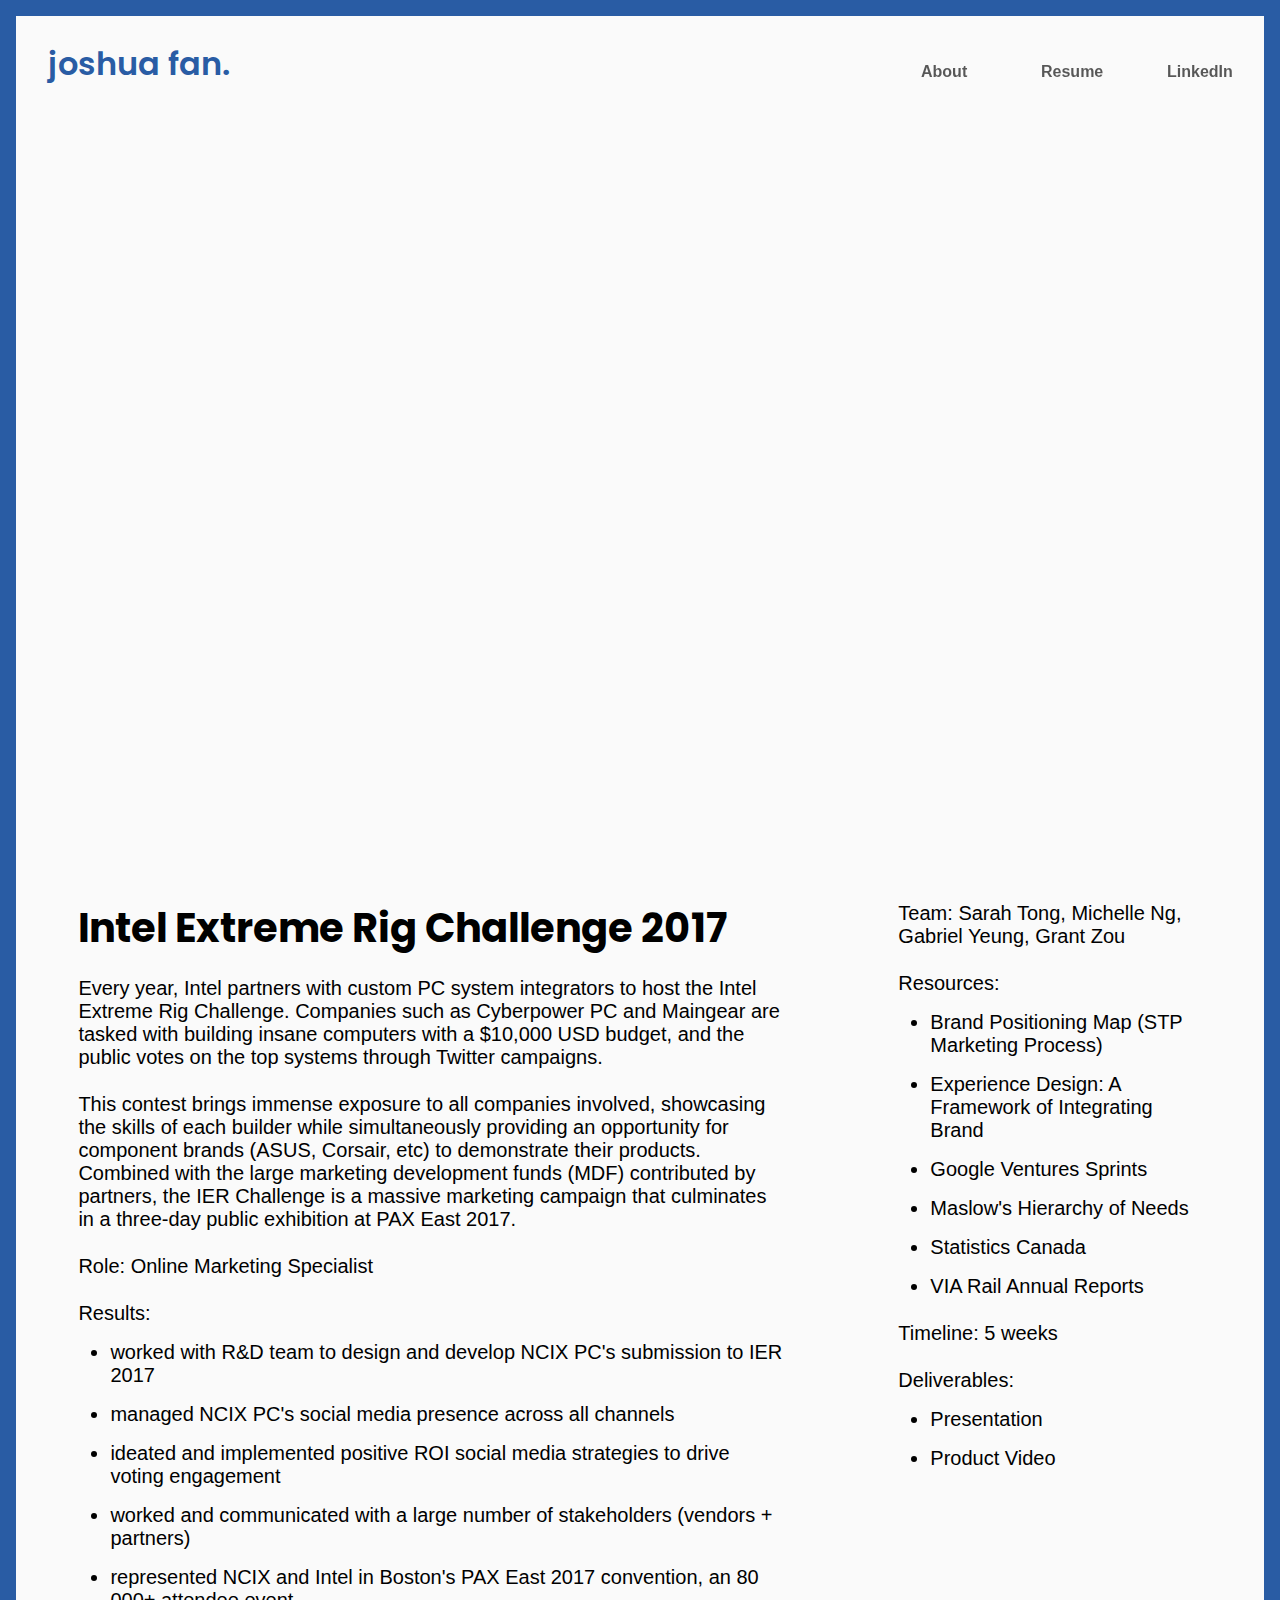
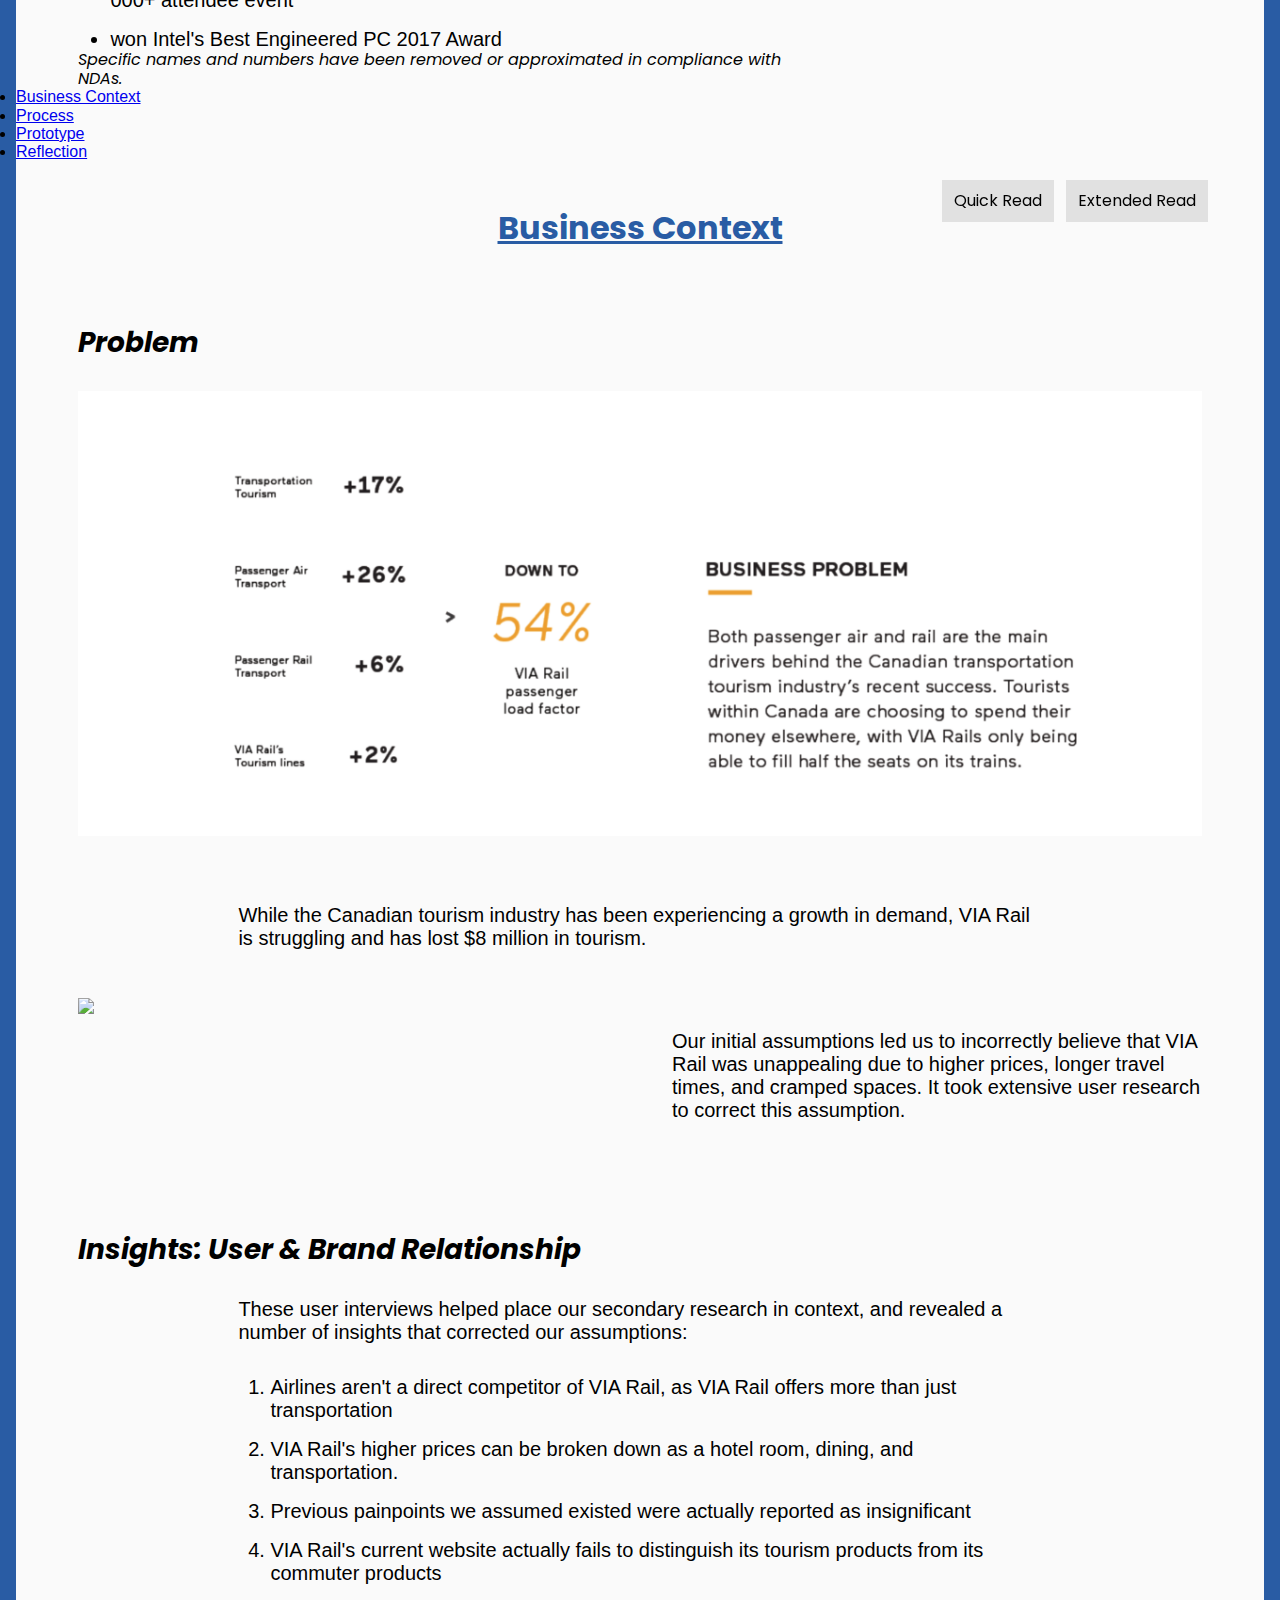
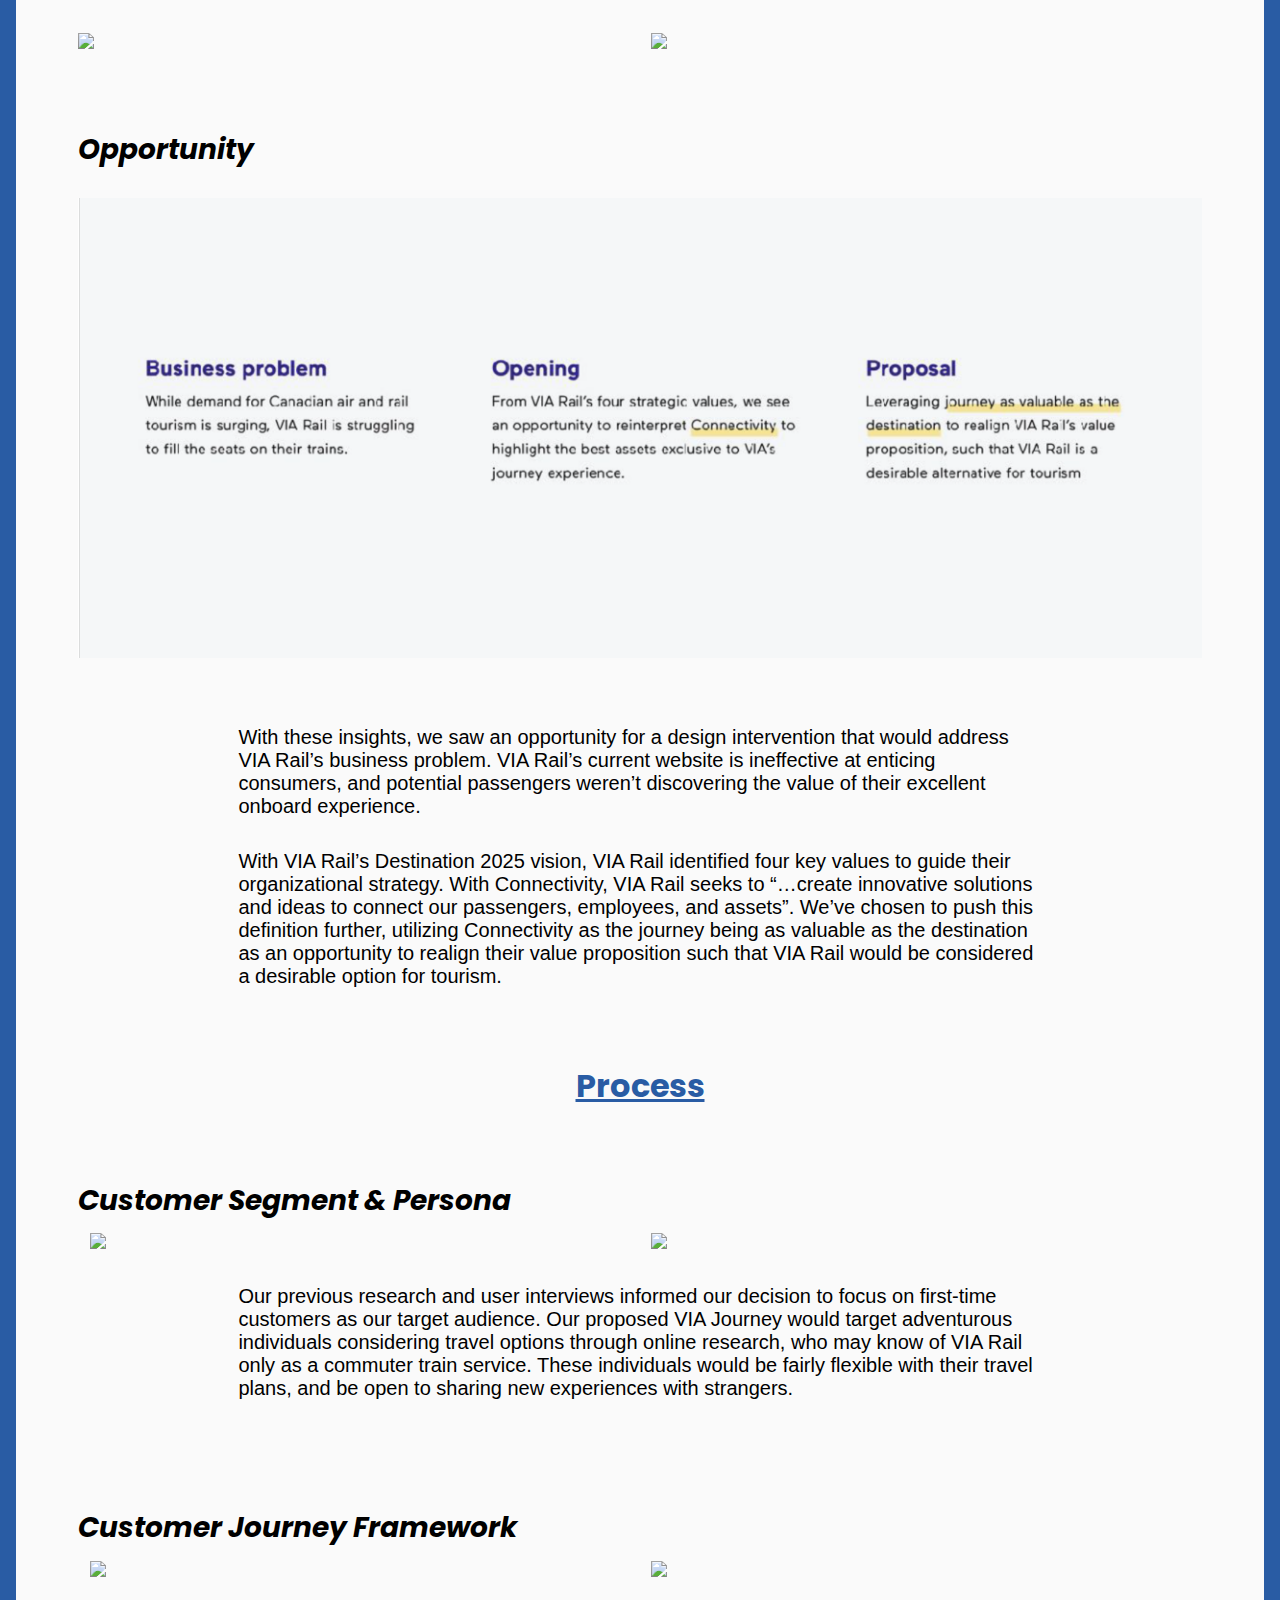
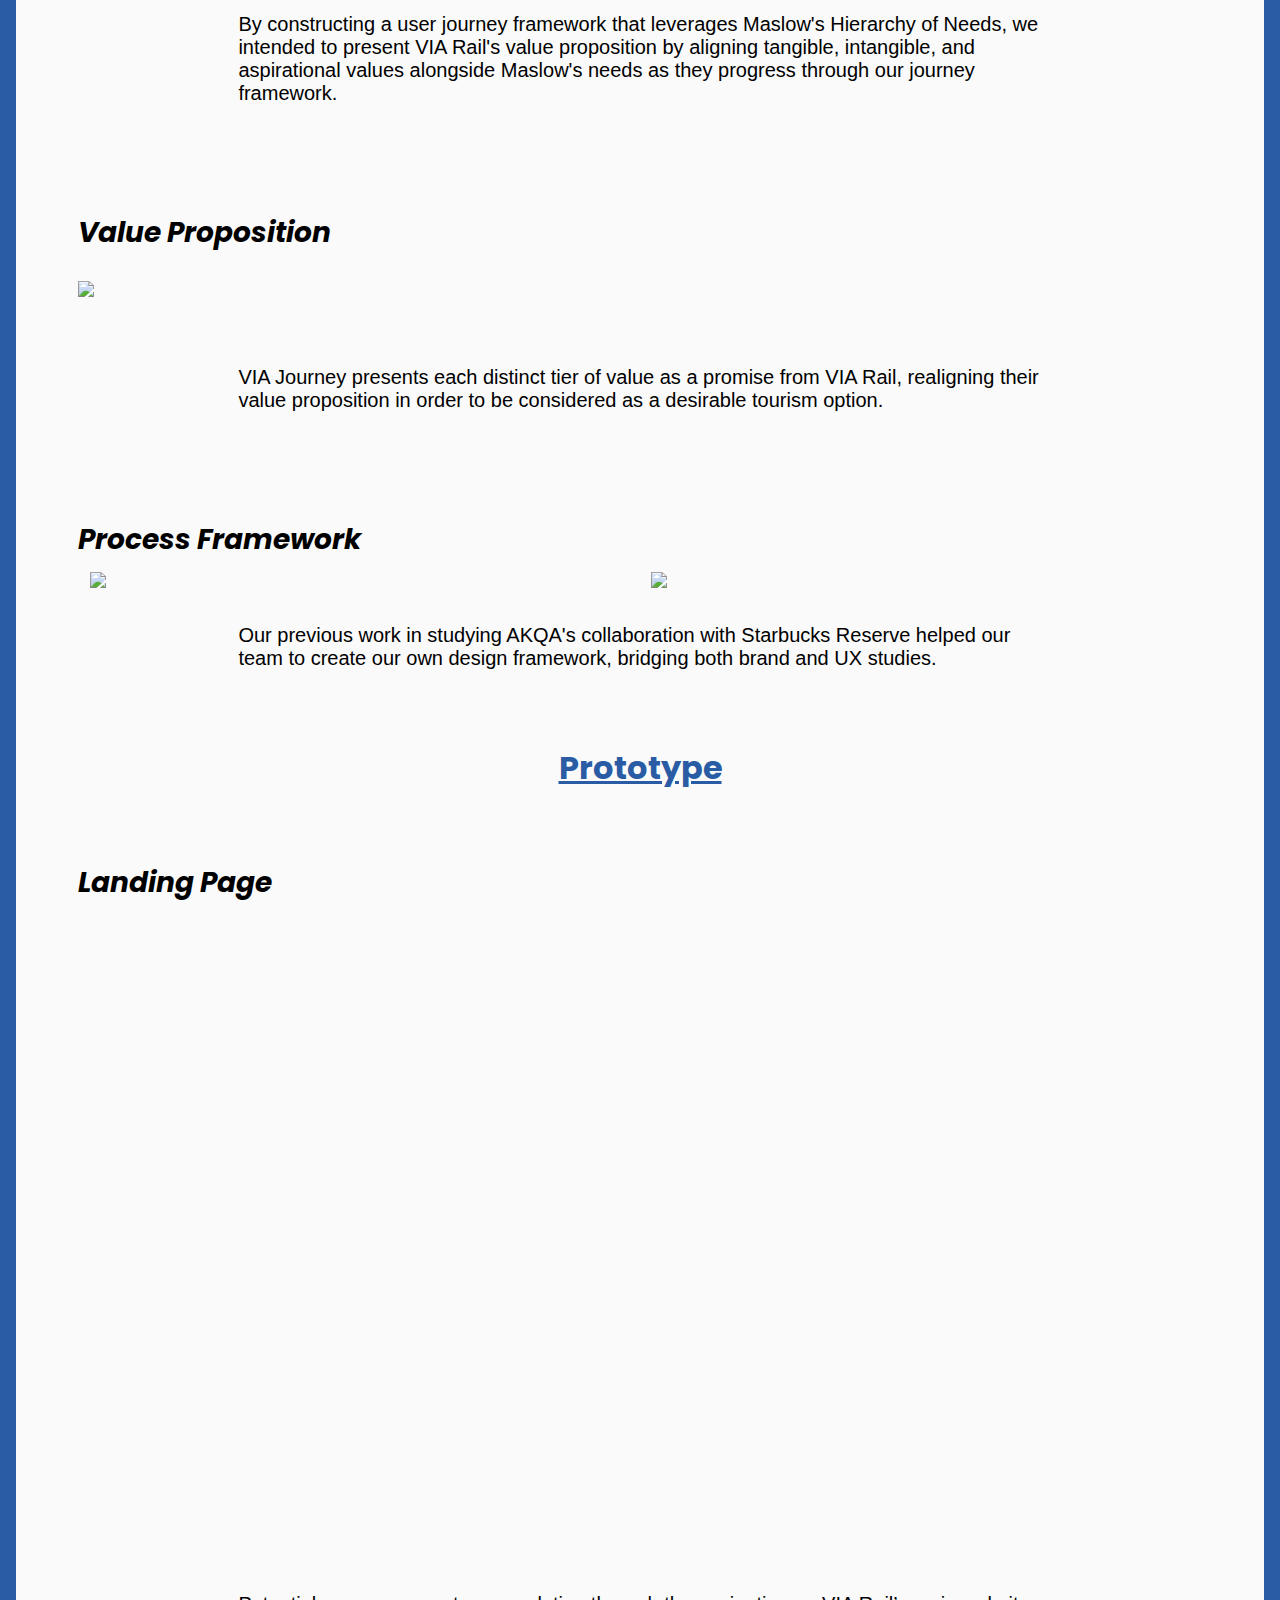
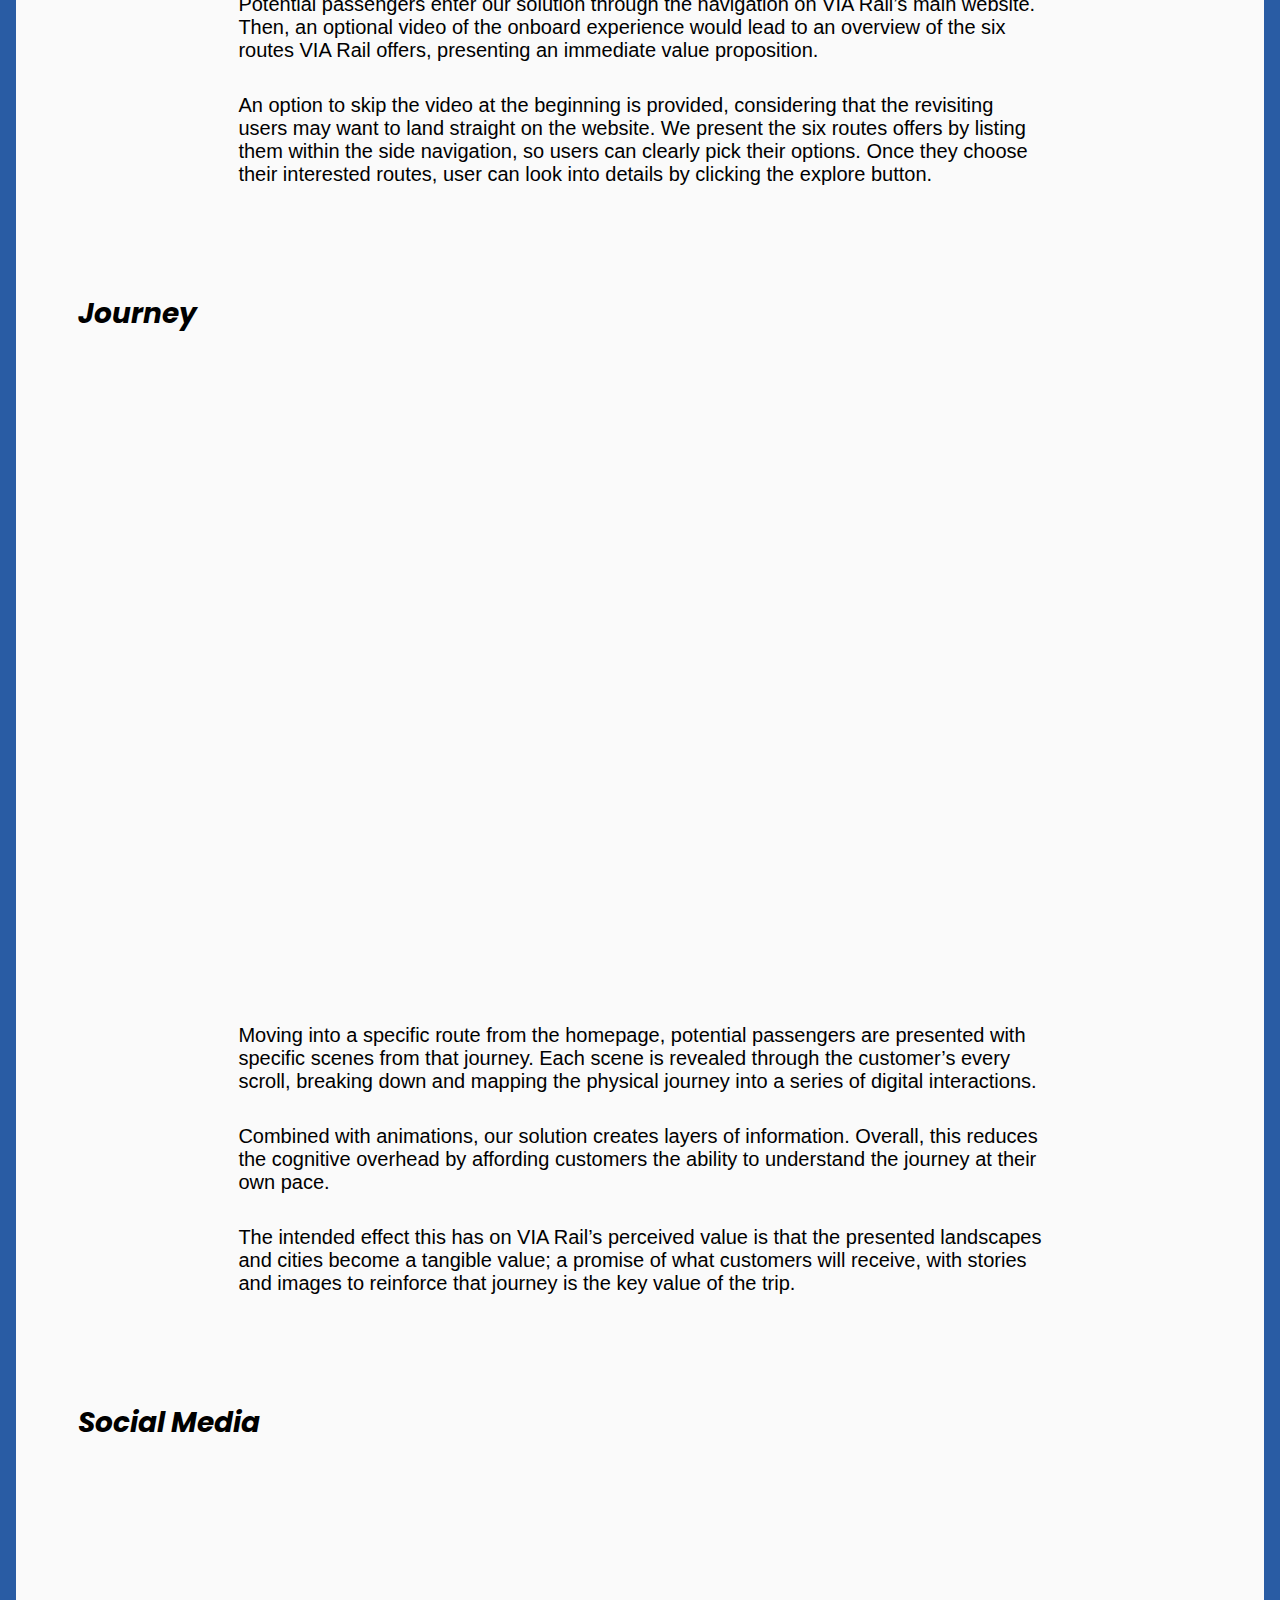
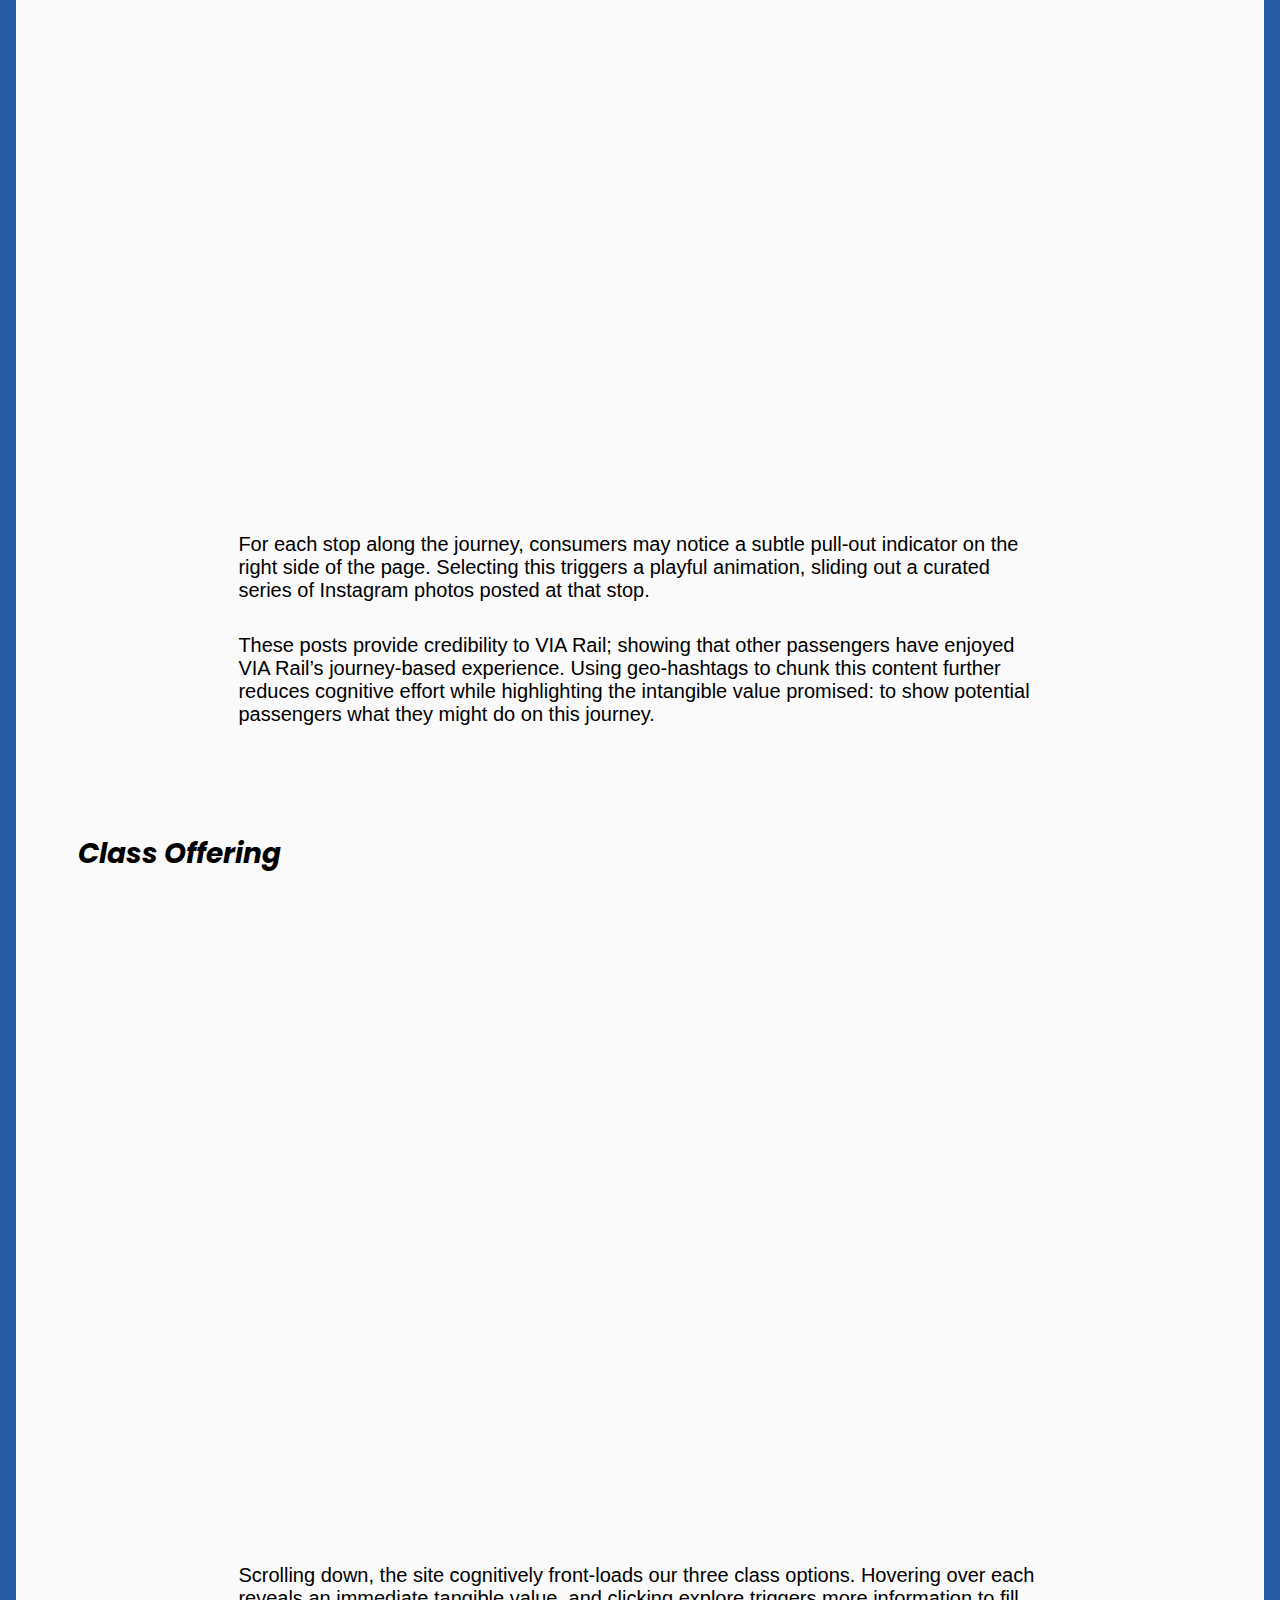
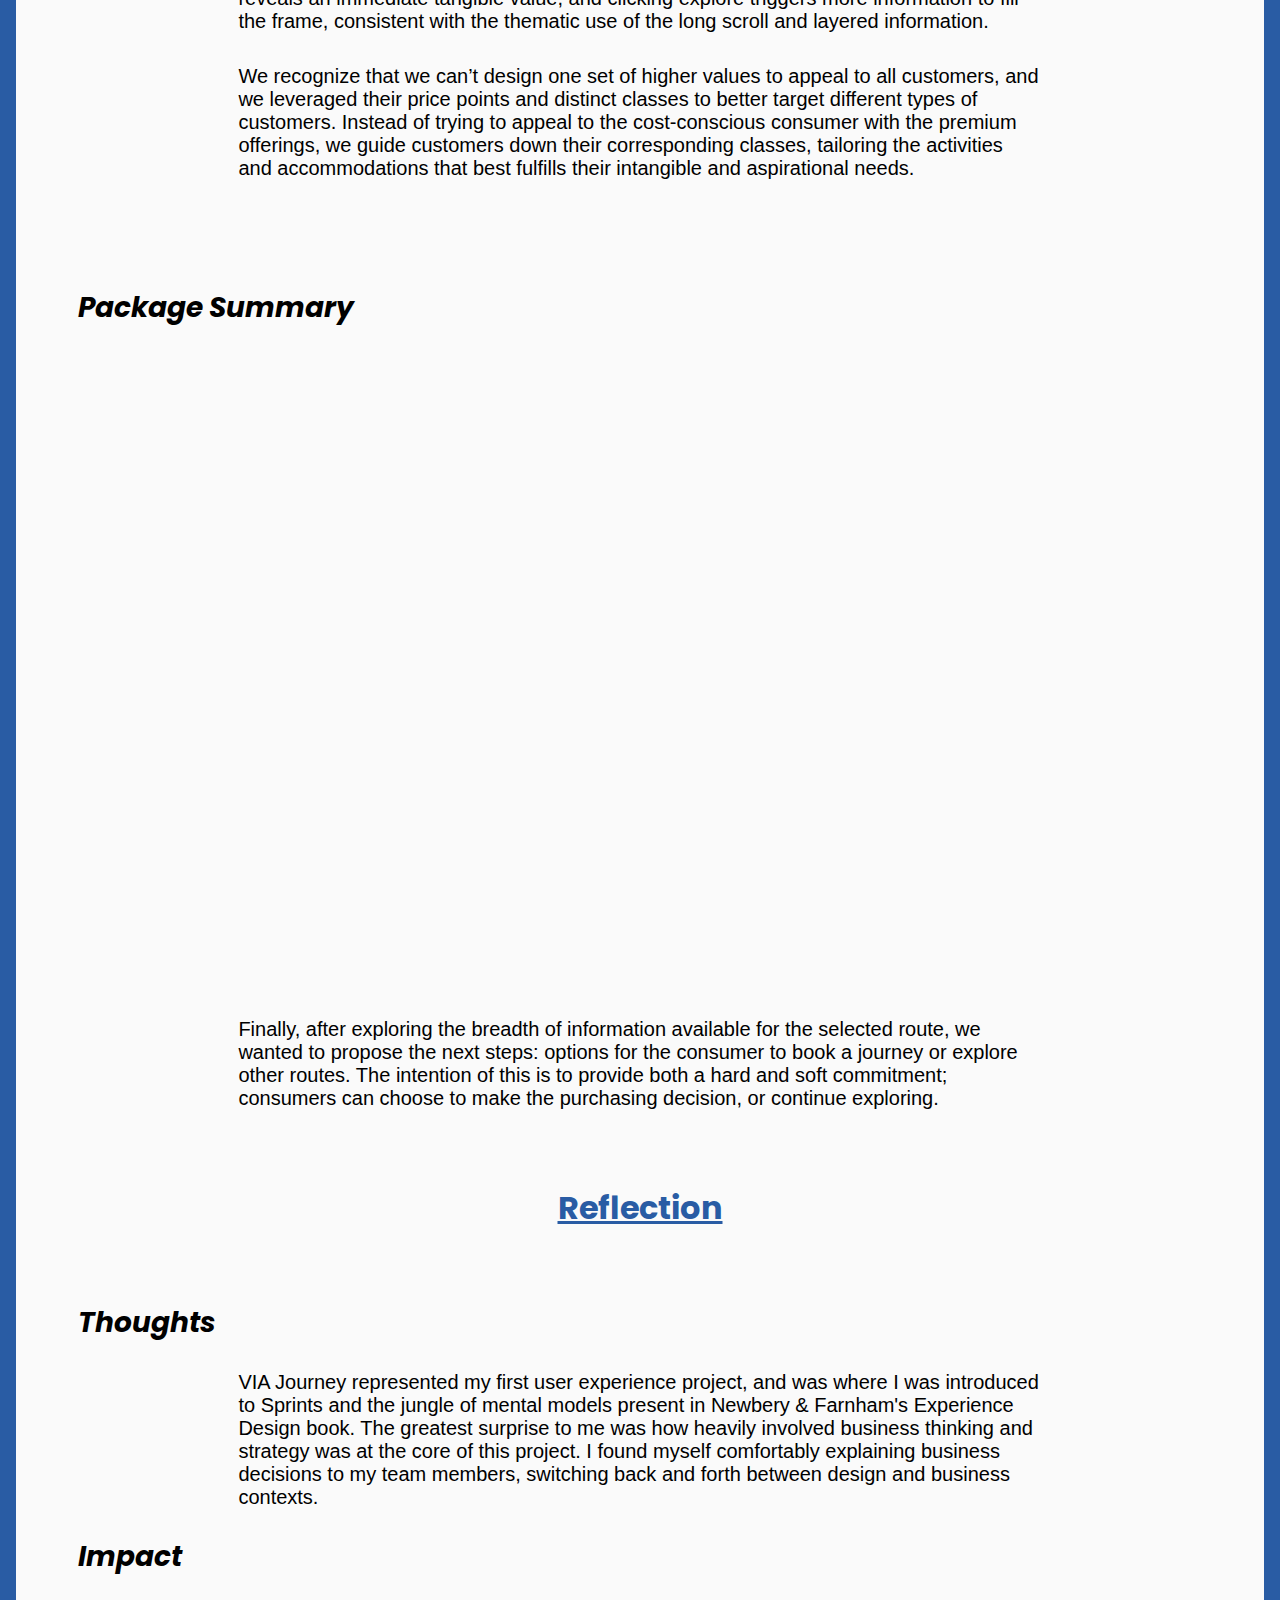
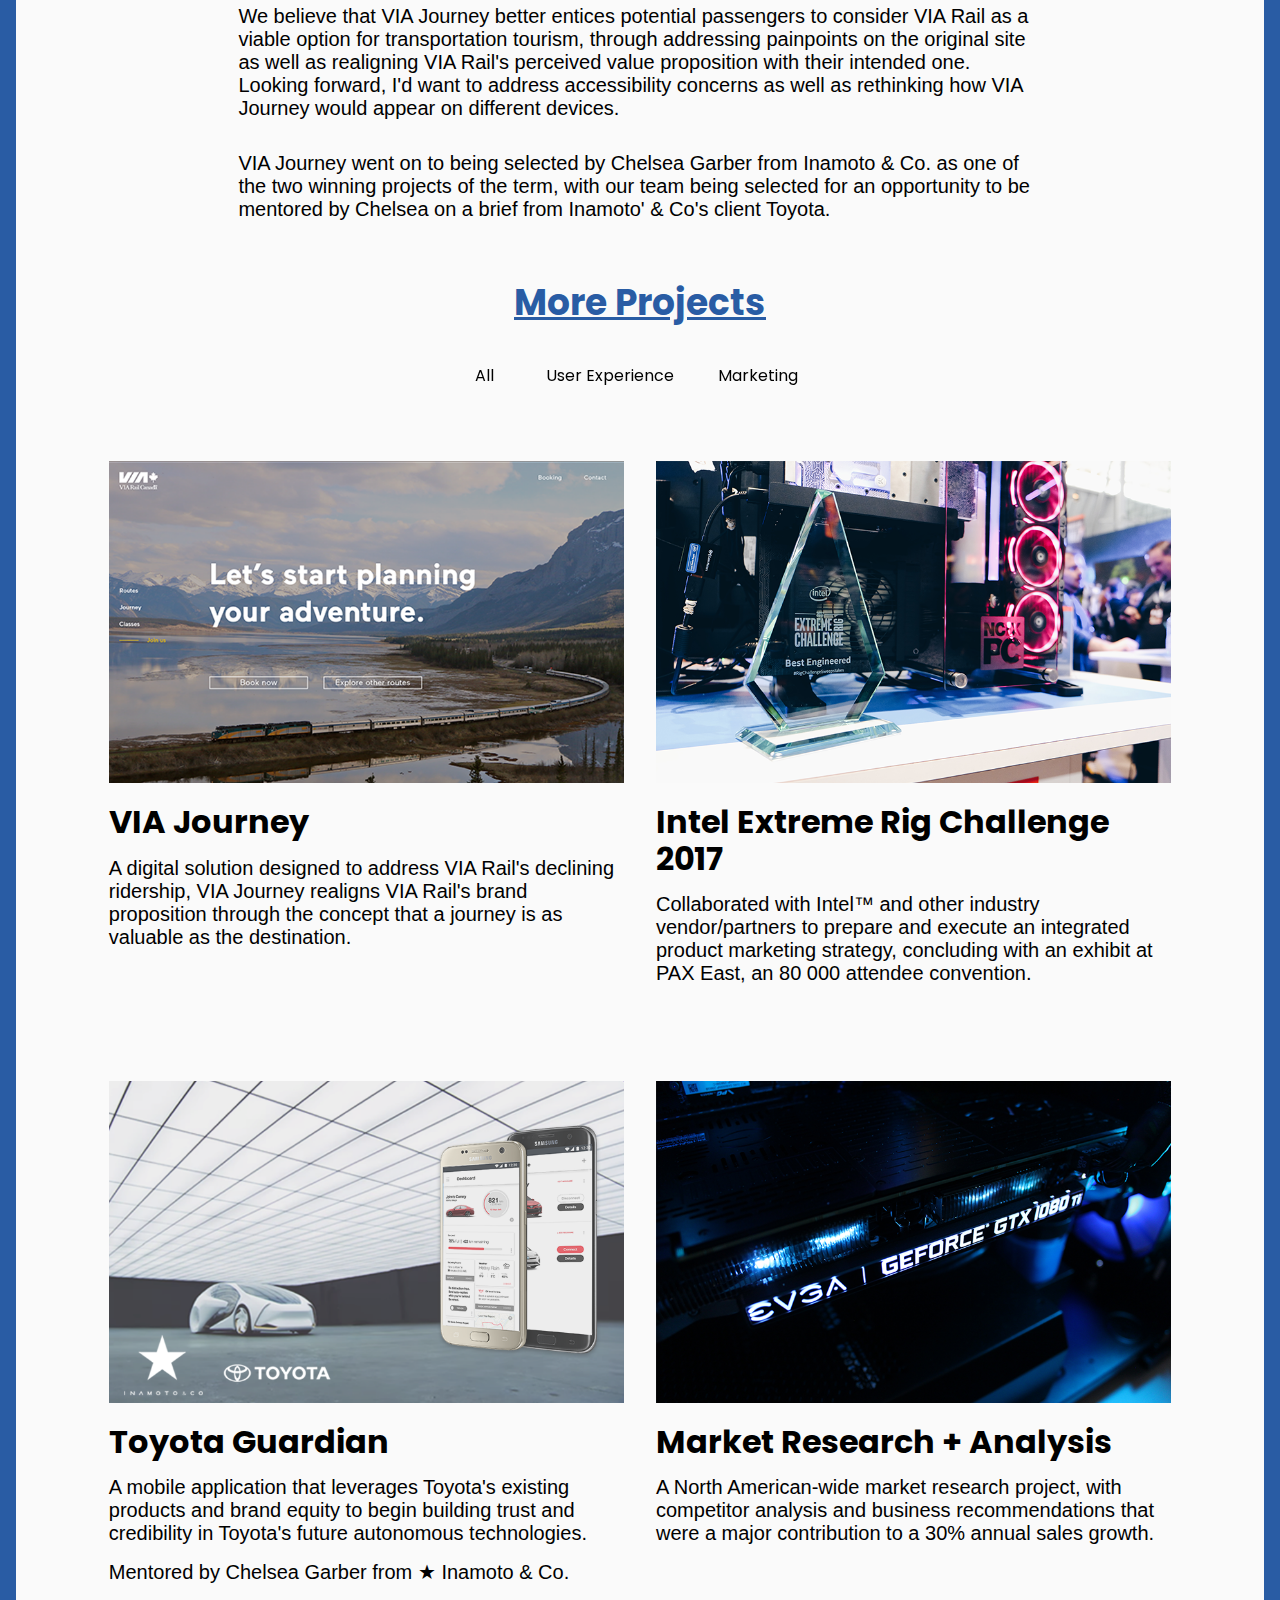
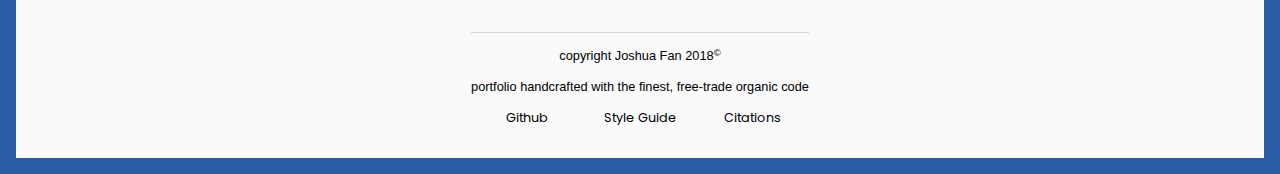
==== commit 137f2f3c: "added styleguide" ====
--- a/pub_html/intel.html
+++ b/pub_html/intel.html
@@ -252,6 +252,7 @@
     <section class="footer">
       <p>copyright Joshua Fan 2018<sup>©</sup></p>
       <p>portfolio handcrafted with the finest, free-trade organic code</p>
+      <div class="footer-links"><a href="https://github.com/tcjoshuafan/P03---Portfolio">Github </a><a href="styleguide.html">Style Guide </a><a href="citations.html">Citations </a></div>
     </section>
   </section>
   <script src="js/jquery-3.3.1.js"></script>
--- a/pub_html/css/main.css
+++ b/pub_html/css/main.css
@@ -182,59 +182,59 @@
 
 @-webkit-keyframes noise-anim {
   0% {
-    clip: rect(94px, 9999px, 33px, 0); }
+    clip: rect(61px, 9999px, 97px, 0); }
   8.33333% {
-    clip: rect(99px, 9999px, 87px, 0); }
+    clip: rect(97px, 9999px, 100px, 0); }
   16.66667% {
-    clip: rect(97px, 9999px, 91px, 0); }
+    clip: rect(62px, 9999px, 31px, 0); }
   25% {
-    clip: rect(69px, 9999px, 93px, 0); }
+    clip: rect(19px, 9999px, 9px, 0); }
   33.33333% {
-    clip: rect(15px, 9999px, 67px, 0); }
+    clip: rect(50px, 9999px, 65px, 0); }
   41.66667% {
-    clip: rect(47px, 9999px, 28px, 0); }
+    clip: rect(44px, 9999px, 78px, 0); }
   50% {
-    clip: rect(16px, 9999px, 13px, 0); }
+    clip: rect(5px, 9999px, 55px, 0); }
   58.33333% {
-    clip: rect(34px, 9999px, 31px, 0); }
+    clip: rect(1px, 9999px, 39px, 0); }
   66.66667% {
-    clip: rect(50px, 9999px, 90px, 0); }
+    clip: rect(43px, 9999px, 19px, 0); }
   75% {
-    clip: rect(48px, 9999px, 35px, 0); }
+    clip: rect(22px, 9999px, 4px, 0); }
   83.33333% {
-    clip: rect(80px, 9999px, 34px, 0); }
+    clip: rect(1px, 9999px, 29px, 0); }
   91.66667% {
-    clip: rect(23px, 9999px, 83px, 0); }
+    clip: rect(95px, 9999px, 14px, 0); }
   100% {
-    clip: rect(96px, 9999px, 45px, 0); } }
+    clip: rect(48px, 9999px, 56px, 0); } }
 
 @keyframes noise-anim {
   0% {
-    clip: rect(94px, 9999px, 33px, 0); }
+    clip: rect(61px, 9999px, 97px, 0); }
   8.33333% {
-    clip: rect(99px, 9999px, 87px, 0); }
+    clip: rect(97px, 9999px, 100px, 0); }
   16.66667% {
-    clip: rect(97px, 9999px, 91px, 0); }
+    clip: rect(62px, 9999px, 31px, 0); }
   25% {
-    clip: rect(69px, 9999px, 93px, 0); }
+    clip: rect(19px, 9999px, 9px, 0); }
   33.33333% {
-    clip: rect(15px, 9999px, 67px, 0); }
+    clip: rect(50px, 9999px, 65px, 0); }
   41.66667% {
-    clip: rect(47px, 9999px, 28px, 0); }
+    clip: rect(44px, 9999px, 78px, 0); }
   50% {
-    clip: rect(16px, 9999px, 13px, 0); }
+    clip: rect(5px, 9999px, 55px, 0); }
   58.33333% {
-    clip: rect(34px, 9999px, 31px, 0); }
+    clip: rect(1px, 9999px, 39px, 0); }
   66.66667% {
-    clip: rect(50px, 9999px, 90px, 0); }
+    clip: rect(43px, 9999px, 19px, 0); }
   75% {
-    clip: rect(48px, 9999px, 35px, 0); }
+    clip: rect(22px, 9999px, 4px, 0); }
   83.33333% {
-    clip: rect(80px, 9999px, 34px, 0); }
+    clip: rect(1px, 9999px, 29px, 0); }
   91.66667% {
-    clip: rect(23px, 9999px, 83px, 0); }
+    clip: rect(95px, 9999px, 14px, 0); }
   100% {
-    clip: rect(96px, 9999px, 45px, 0); } }
+    clip: rect(48px, 9999px, 56px, 0); } }
 
 .glitch:after {
   content: attr(data-text);
@@ -250,59 +250,59 @@
 
 @-webkit-keyframes noise-anim-2 {
   0% {
-    clip: rect(18px, 9999px, 13px, 0); }
+    clip: rect(96px, 9999px, 40px, 0); }
   8.33333% {
-    clip: rect(23px, 9999px, 18px, 0); }
+    clip: rect(51px, 9999px, 63px, 0); }
   16.66667% {
-    clip: rect(20px, 9999px, 81px, 0); }
+    clip: rect(43px, 9999px, 98px, 0); }
   25% {
-    clip: rect(1px, 9999px, 8px, 0); }
+    clip: rect(24px, 9999px, 81px, 0); }
   33.33333% {
-    clip: rect(55px, 9999px, 1px, 0); }
+    clip: rect(24px, 9999px, 98px, 0); }
   41.66667% {
-    clip: rect(96px, 9999px, 73px, 0); }
+    clip: rect(24px, 9999px, 12px, 0); }
   50% {
-    clip: rect(46px, 9999px, 12px, 0); }
+    clip: rect(6px, 9999px, 44px, 0); }
   58.33333% {
-    clip: rect(61px, 9999px, 4px, 0); }
+    clip: rect(17px, 9999px, 18px, 0); }
   66.66667% {
-    clip: rect(100px, 9999px, 13px, 0); }
+    clip: rect(17px, 9999px, 29px, 0); }
   75% {
-    clip: rect(86px, 9999px, 40px, 0); }
+    clip: rect(91px, 9999px, 10px, 0); }
   83.33333% {
-    clip: rect(92px, 9999px, 50px, 0); }
+    clip: rect(82px, 9999px, 92px, 0); }
   91.66667% {
-    clip: rect(96px, 9999px, 23px, 0); }
+    clip: rect(31px, 9999px, 97px, 0); }
   100% {
-    clip: rect(27px, 9999px, 6px, 0); } }
+    clip: rect(38px, 9999px, 77px, 0); } }
 
 @keyframes noise-anim-2 {
   0% {
-    clip: rect(18px, 9999px, 13px, 0); }
+    clip: rect(96px, 9999px, 40px, 0); }
   8.33333% {
-    clip: rect(23px, 9999px, 18px, 0); }
+    clip: rect(51px, 9999px, 63px, 0); }
   16.66667% {
-    clip: rect(20px, 9999px, 81px, 0); }
+    clip: rect(43px, 9999px, 98px, 0); }
   25% {
-    clip: rect(1px, 9999px, 8px, 0); }
+    clip: rect(24px, 9999px, 81px, 0); }
   33.33333% {
-    clip: rect(55px, 9999px, 1px, 0); }
+    clip: rect(24px, 9999px, 98px, 0); }
   41.66667% {
-    clip: rect(96px, 9999px, 73px, 0); }
+    clip: rect(24px, 9999px, 12px, 0); }
   50% {
-    clip: rect(46px, 9999px, 12px, 0); }
+    clip: rect(6px, 9999px, 44px, 0); }
   58.33333% {
-    clip: rect(61px, 9999px, 4px, 0); }
+    clip: rect(17px, 9999px, 18px, 0); }
   66.66667% {
-    clip: rect(100px, 9999px, 13px, 0); }
+    clip: rect(17px, 9999px, 29px, 0); }
   75% {
-    clip: rect(86px, 9999px, 40px, 0); }
+    clip: rect(91px, 9999px, 10px, 0); }
   83.33333% {
-    clip: rect(92px, 9999px, 50px, 0); }
+    clip: rect(82px, 9999px, 92px, 0); }
   91.66667% {
-    clip: rect(96px, 9999px, 23px, 0); }
+    clip: rect(31px, 9999px, 97px, 0); }
   100% {
-    clip: rect(27px, 9999px, 6px, 0); } }
+    clip: rect(38px, 9999px, 77px, 0); } }
 
 .glitch:before {
   content: attr(data-text);
@@ -614,12 +614,26 @@
 
 .stickynav a {
   text-decoration: none;
-  color: white; }
+  color: white;
+  background-color: none; }
+
+.stickynav a:active, .stickynav a:hover, .stickynav a:focus {
+  font-weight: 600;
+  background-color: white;
+  color: #295ca4;
+  padding: 0.5rem; }
+
+.activeNav a {
+  font-weight: 600;
+  background-color: white;
+  color: #295ca4;
+  padding: 0.5rem; }
 
 .sticky {
   position: fixed;
   width: 100%;
   top: 0;
+  left: 0;
   z-index: 100;
   border-top: 0;
   margin-top: 0; }
@@ -803,6 +817,76 @@
 .footer p {
   font-size: 0.8rem;
   margin-top: 1rem; }
+
+.footer-links {
+  display: -webkit-box;
+  display: -ms-flexbox;
+  display: flex;
+  -webkit-box-pack: justify;
+  -ms-flex-pack: justify;
+  justify-content: space-between;
+  margin-top: 1rem; }
+
+.footer-links a {
+  font-size: 0.8rem;
+  color: black;
+  text-decoration: none;
+  width: 100%; }
+
+.footer-links a:active, .footer-links a:hover {
+  color: black;
+  text-decoration: underline; }
+
+.styleguide {
+  display: block; }
+
+.styleguide p {
+  margin-right: 5rem;
+  margin-left: 5rem; }
+
+.styleguide code {
+  display: block;
+  margin-top: 2rem;
+  margin-bottom: 2rem;
+  background-color: beige;
+  padding: 1rem 0.5rem; }
+
+.styleguide a {
+  display: block;
+  margin-top: 2rem;
+  margin-bottom: 2rem; }
+
+#style-nav-bar {
+  display: block;
+  width: 8%;
+  text-align: left; }
+
+#style-nav-bar a:hover, #style-nav-bar a:active, #style-nav-bar a:focus {
+  text-decoration: none; }
+
+#style-nav-bar li:hover {
+  text-decoration: none; }
+
+.bottom-fix {
+  margin-bottom: 2rem; }
+
+.left-fix h2 {
+  text-align: left;
+  margin-top: 2rem; }
+
+.left-fix h3 {
+  text-align: left;
+  margin-top: 2rem; }
+
+.list-fix ul {
+  padding-left: 2rem;
+  margin-top: 2rem; }
+
+.list-fix ol {
+  margin-left: 0;
+  margin-right: 0;
+  padding-left: 2rem;
+  margin-top: 2rem; }
 
 @media (max-width: 2100px) {
   .projects {
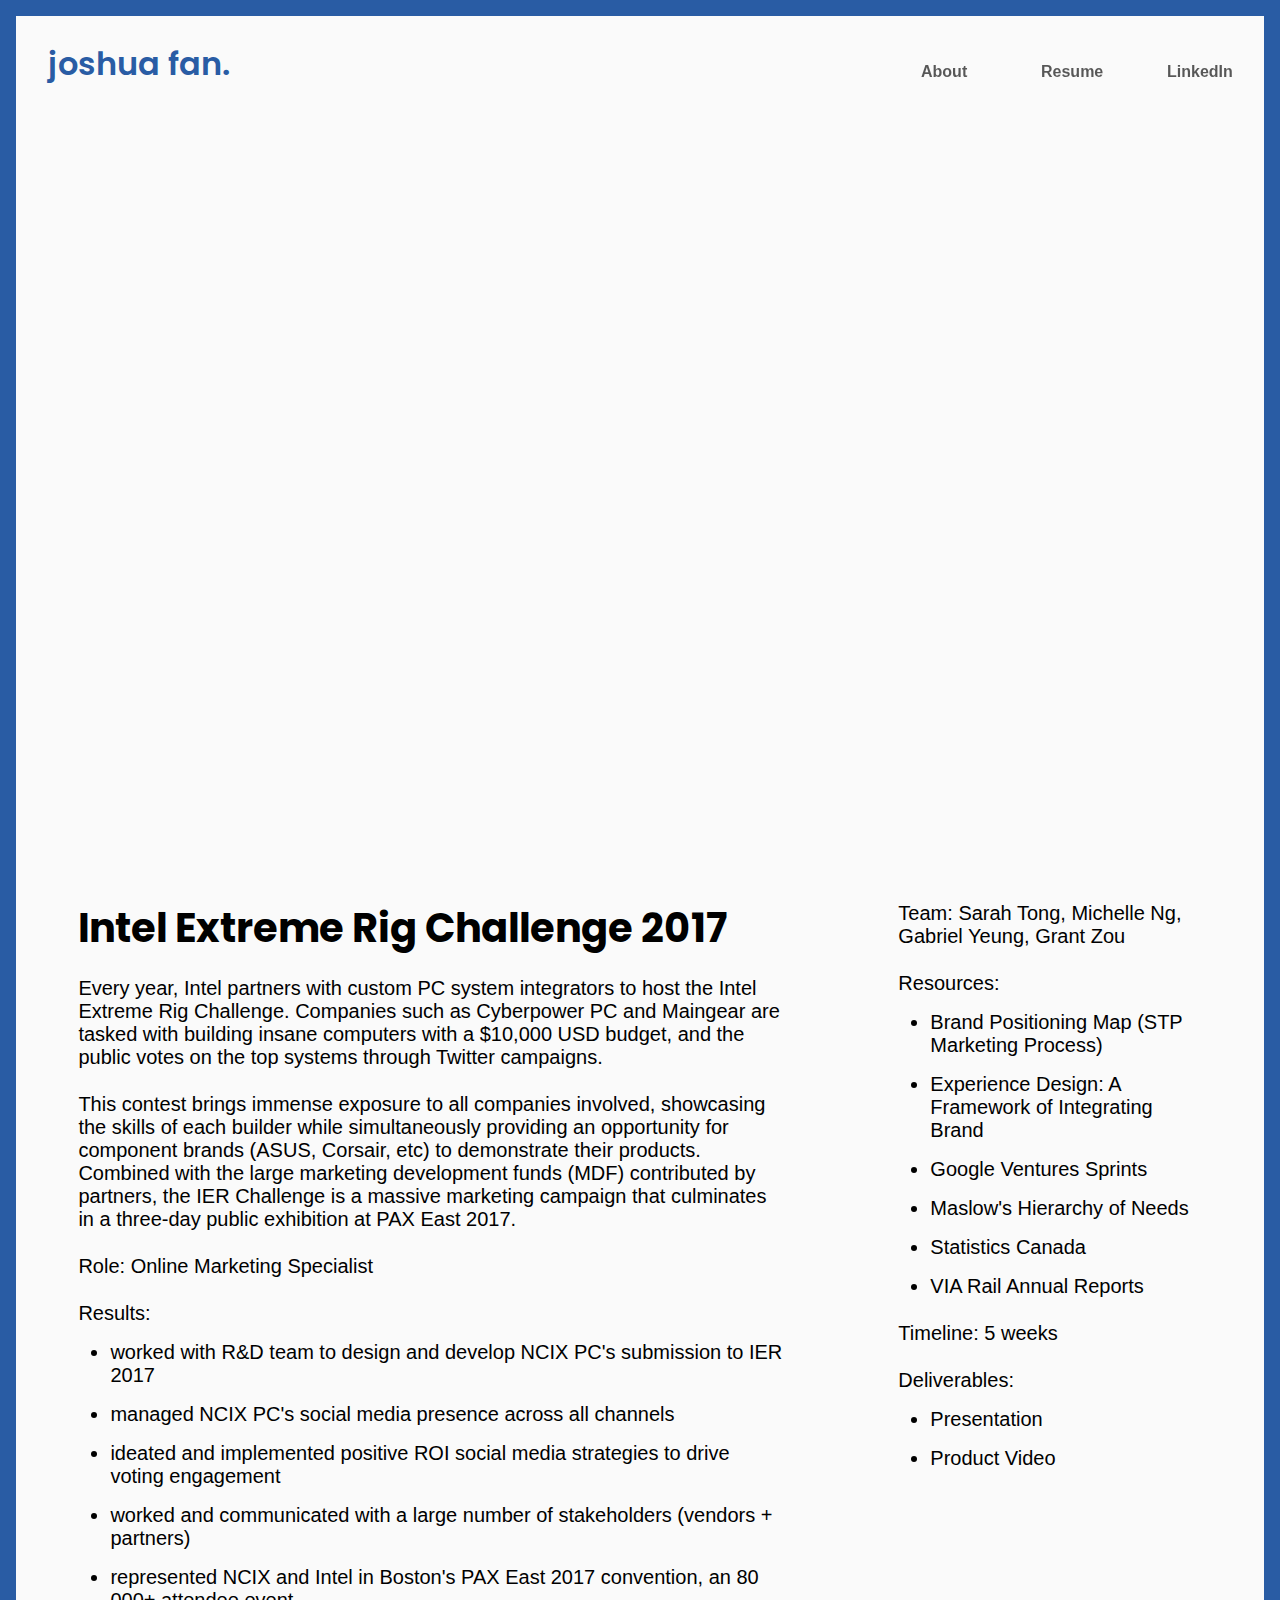
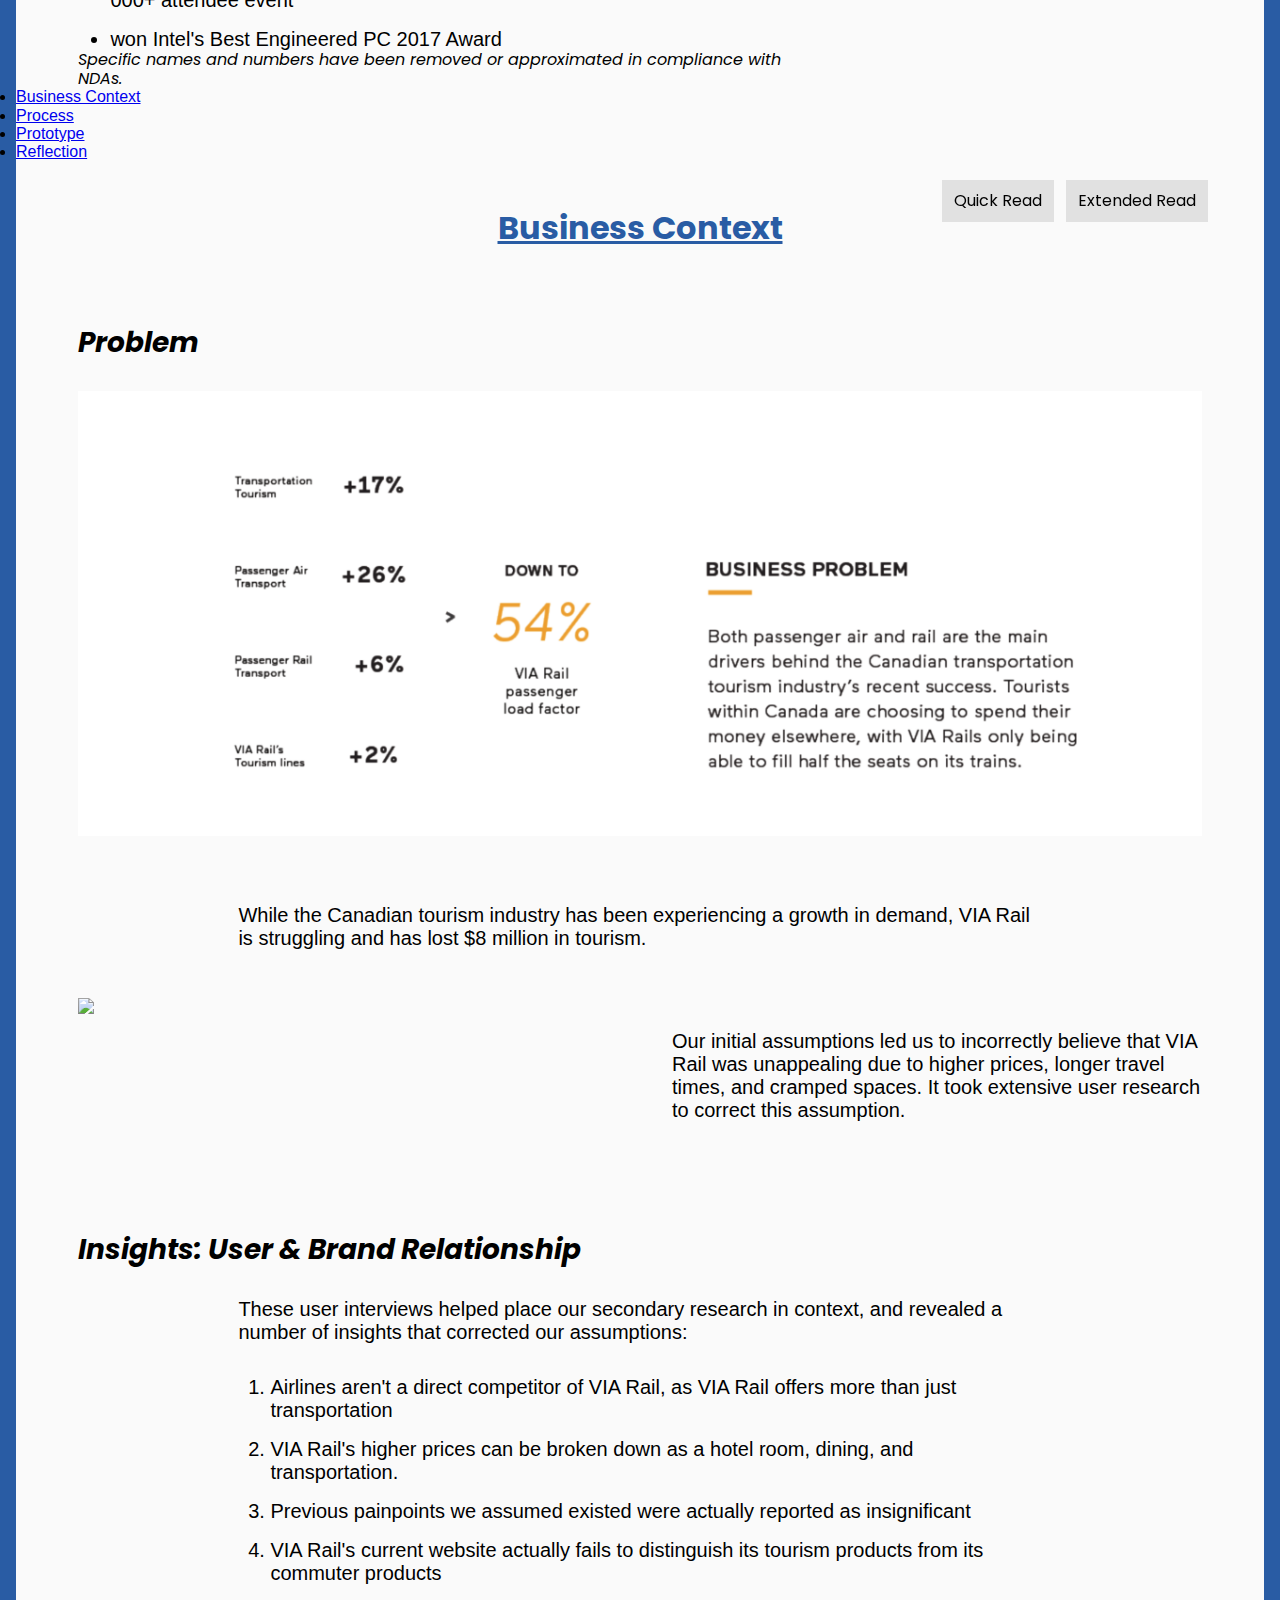
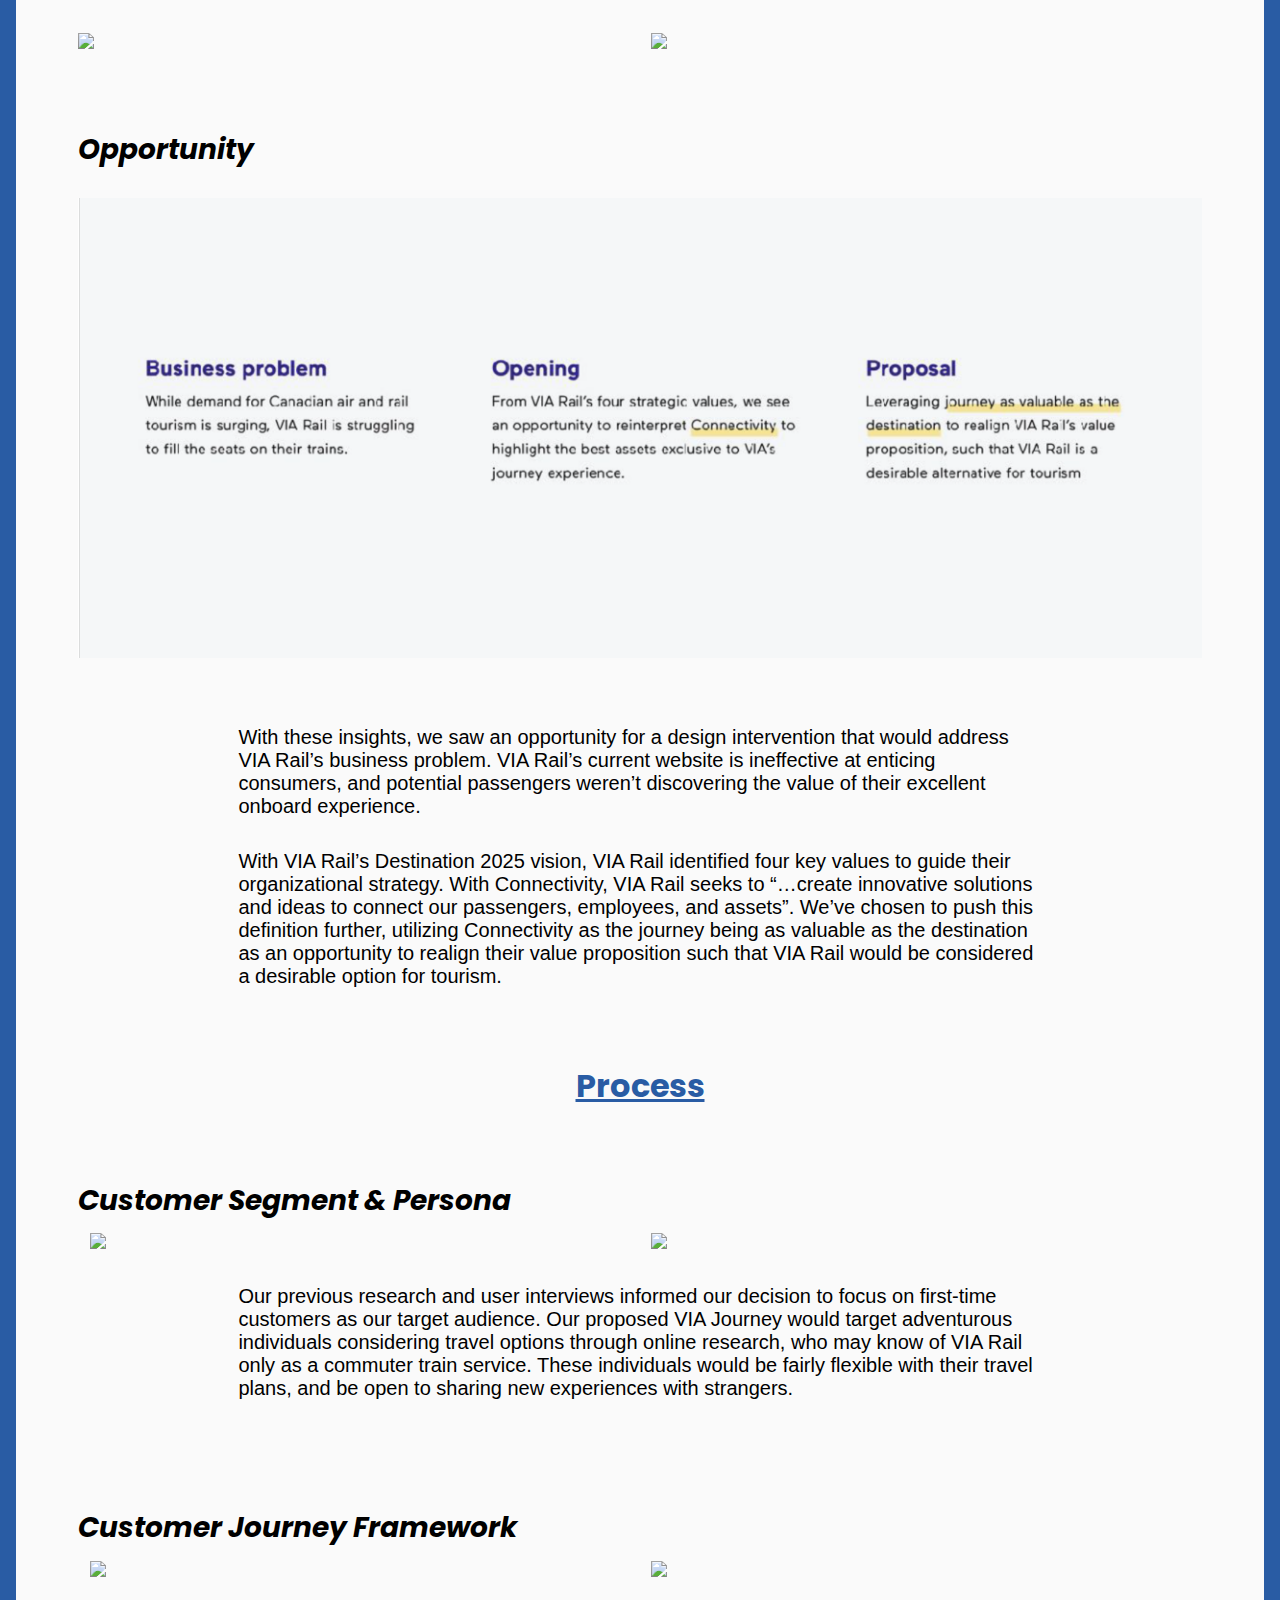
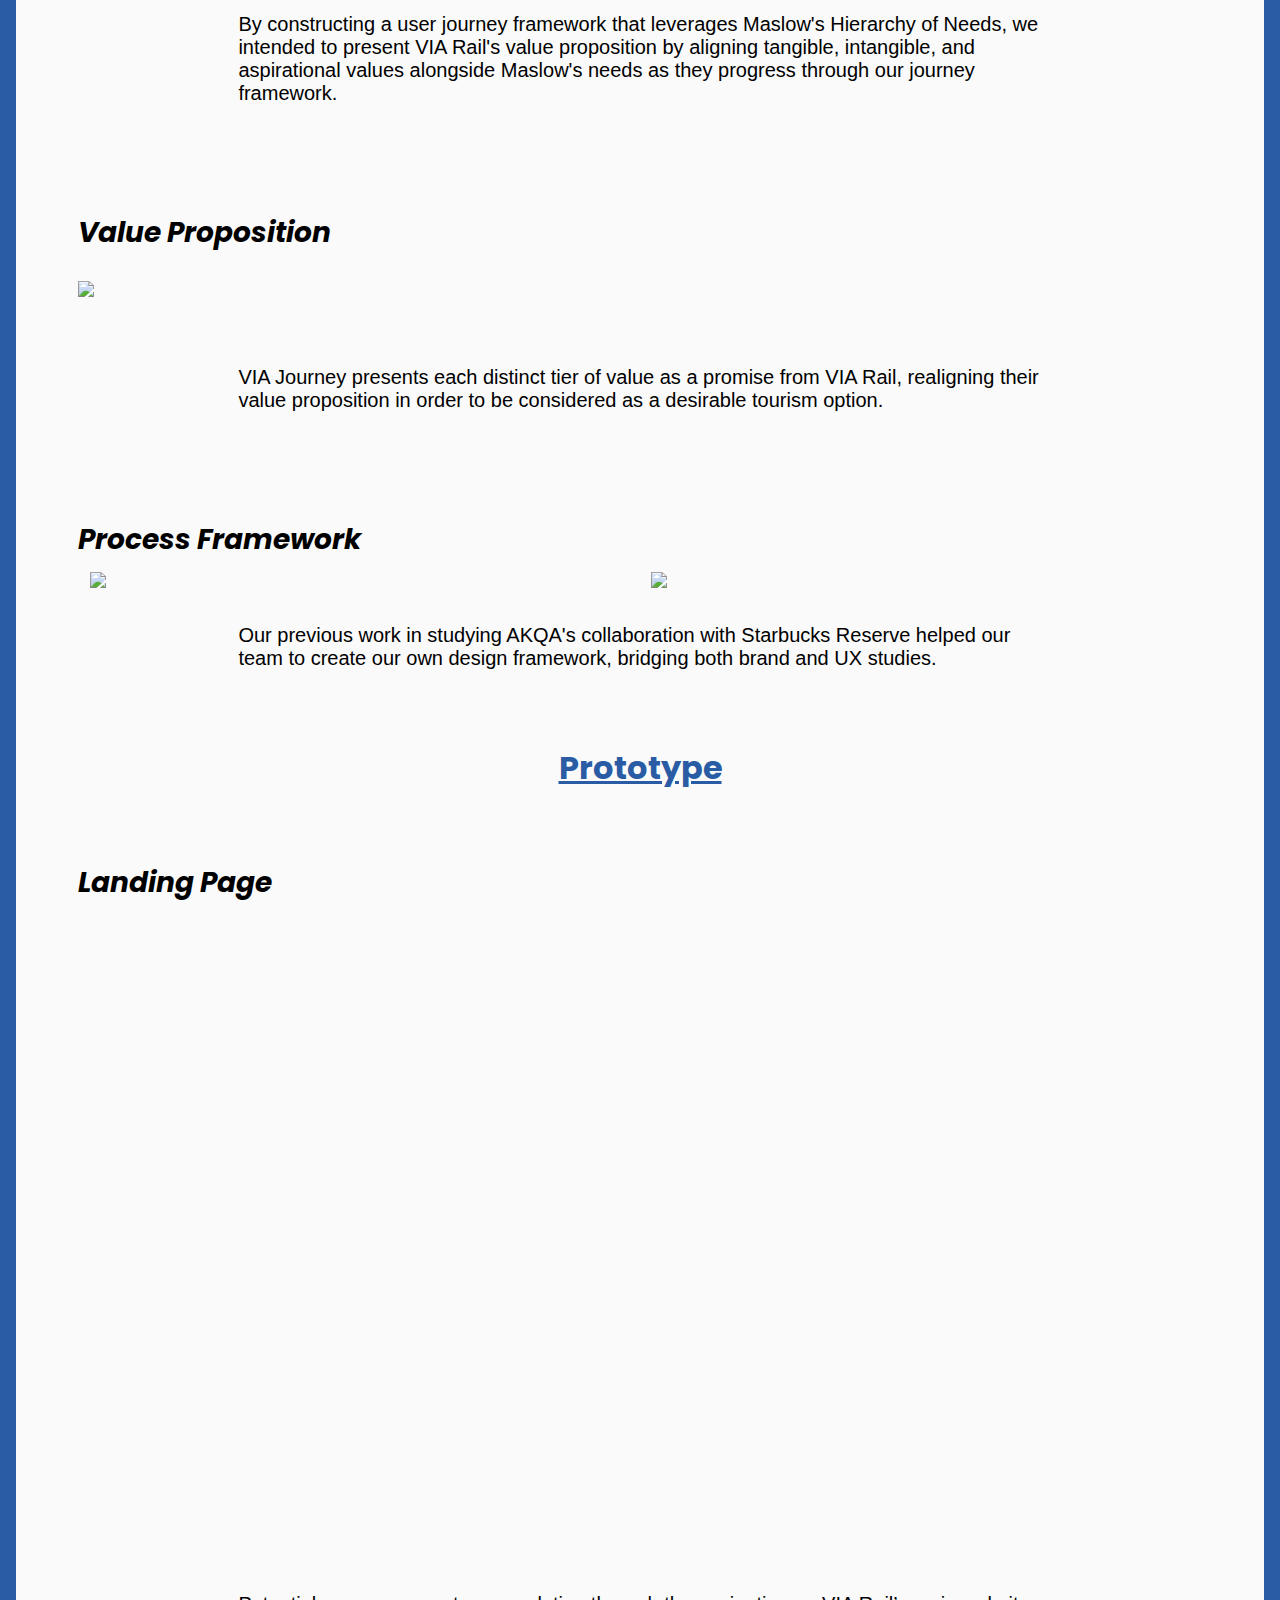
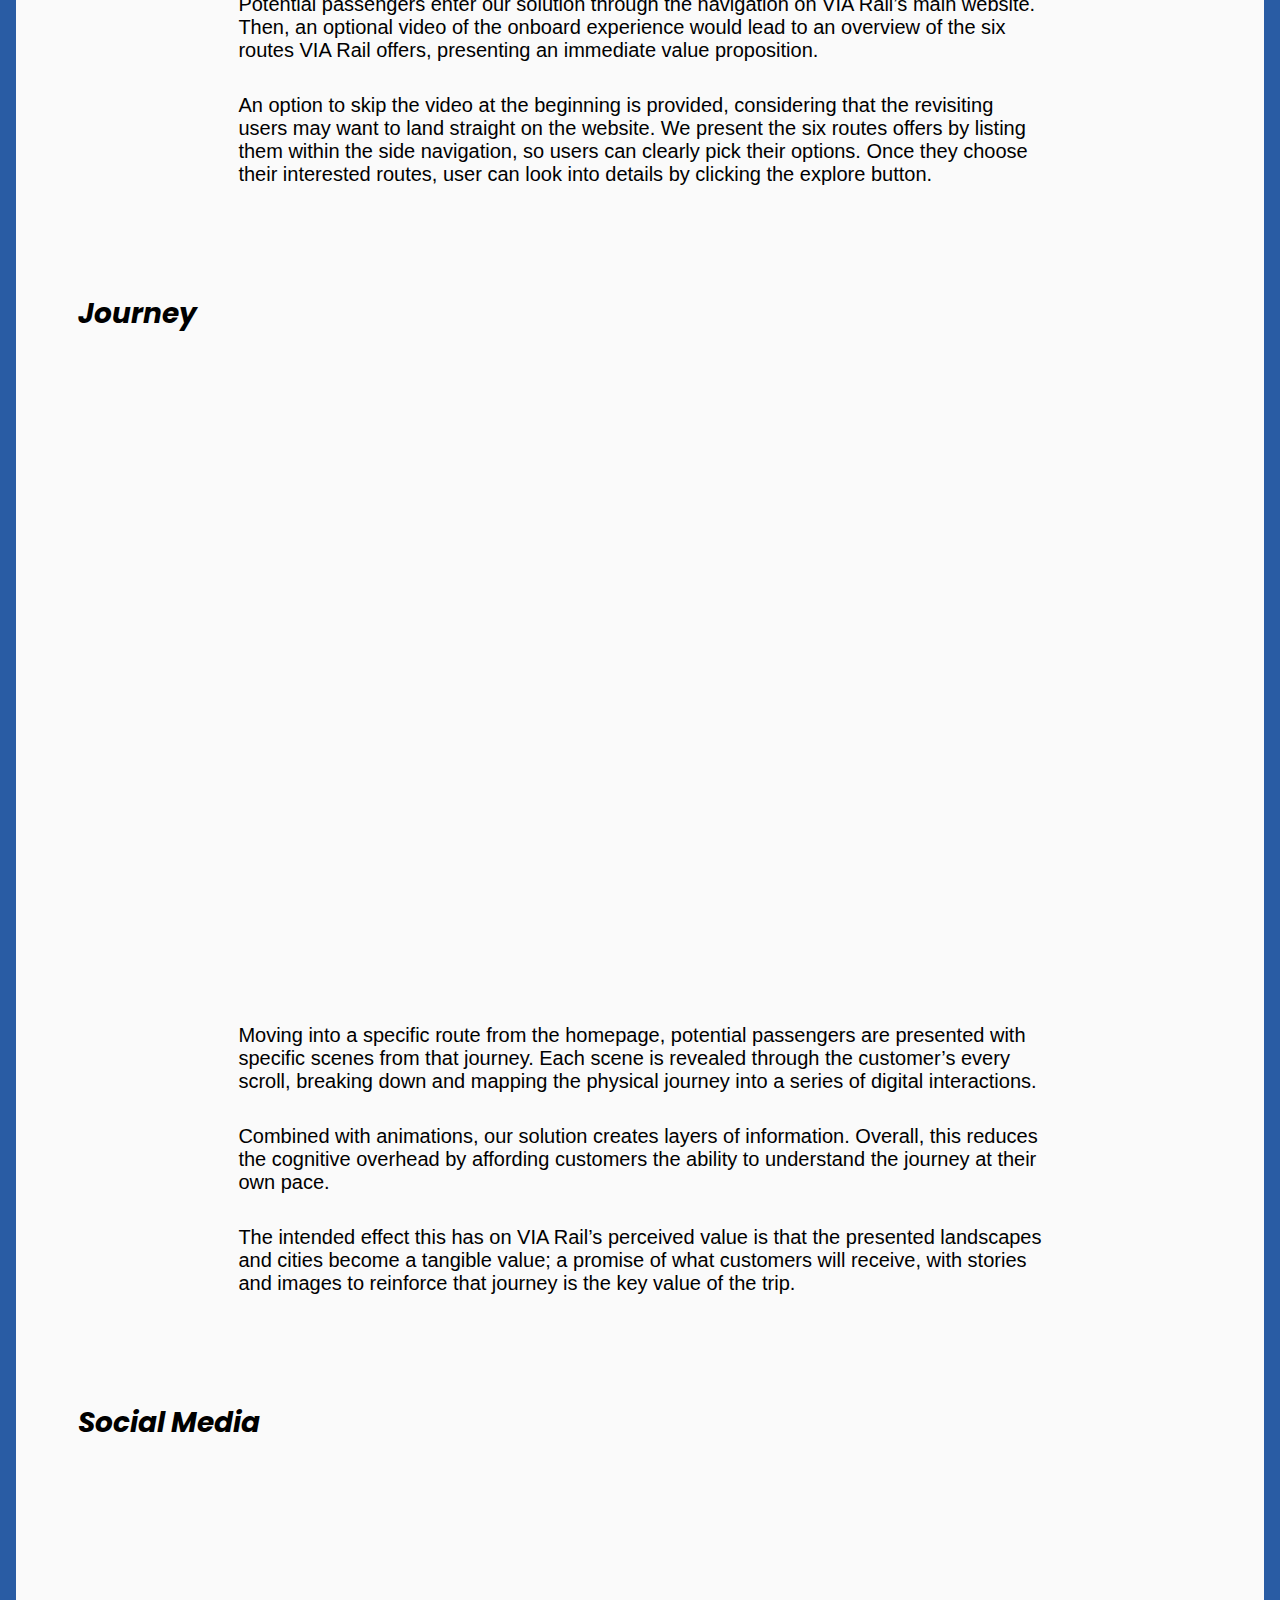
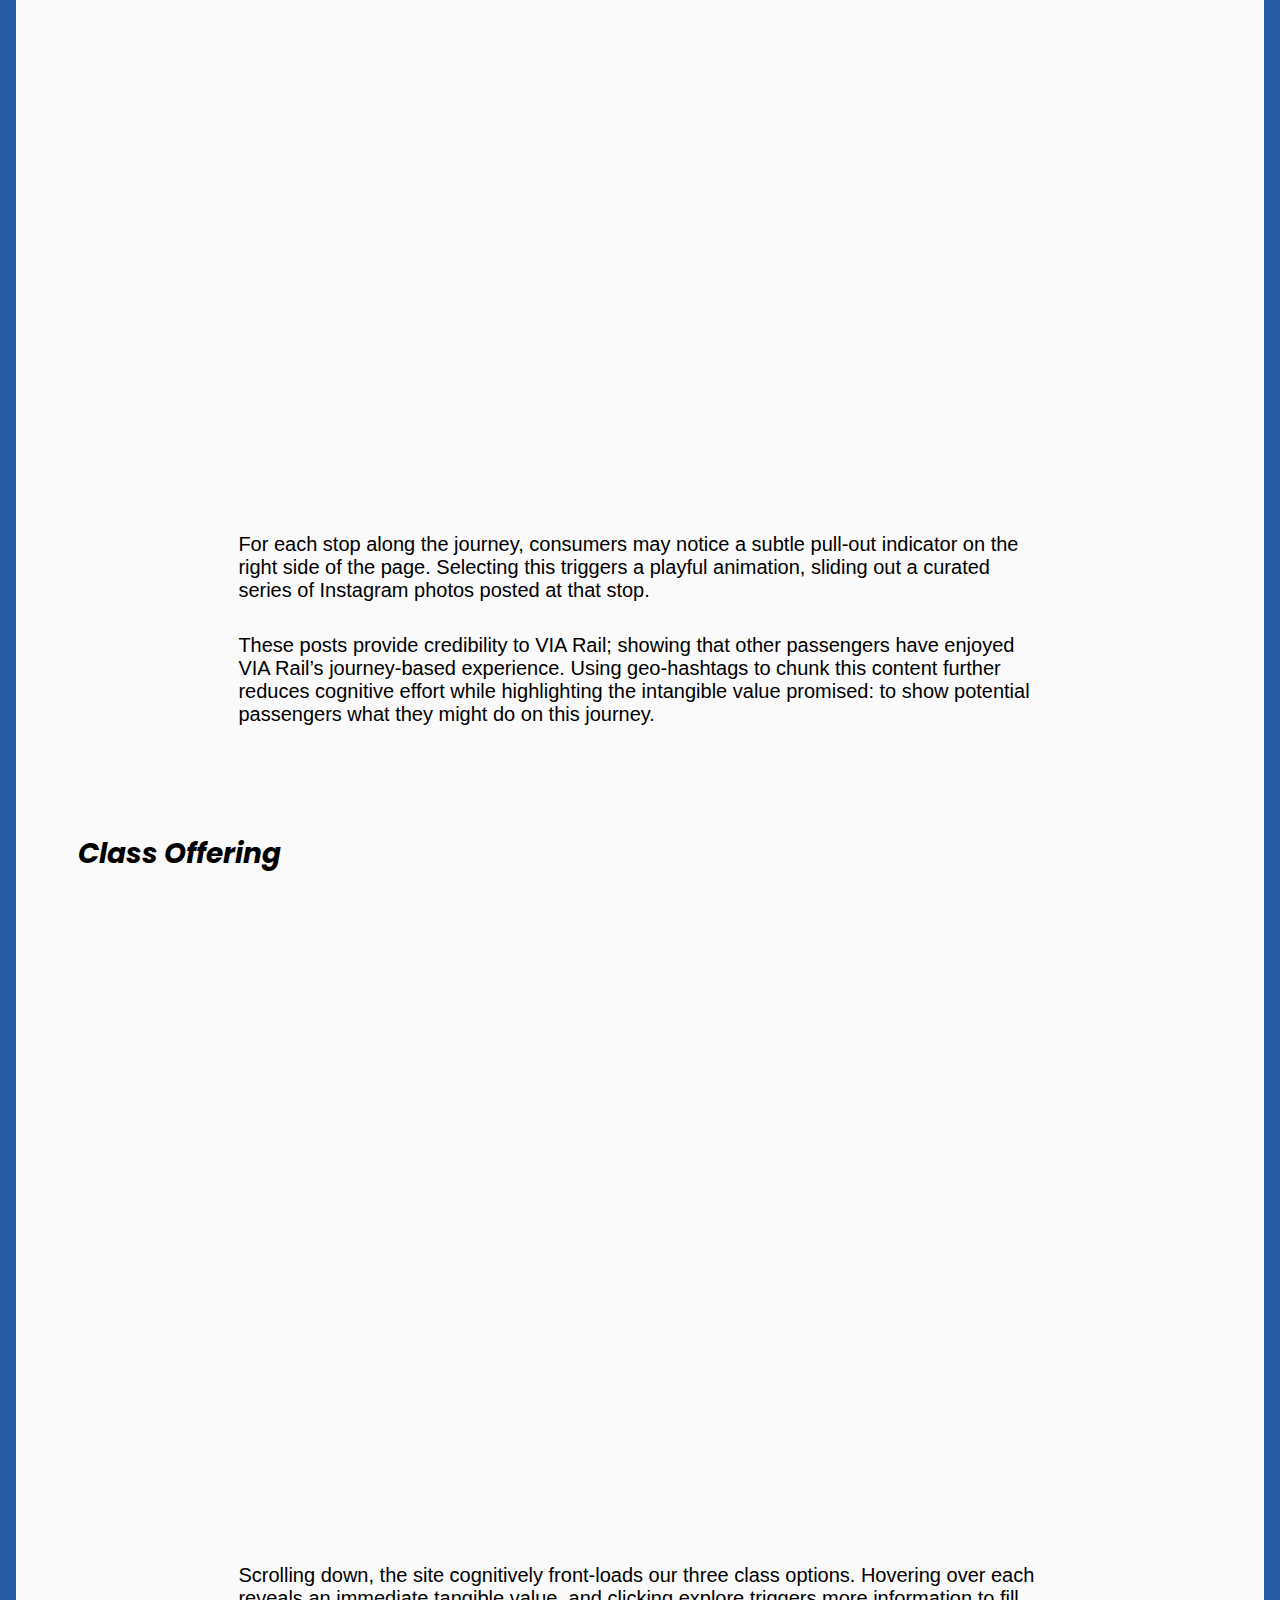
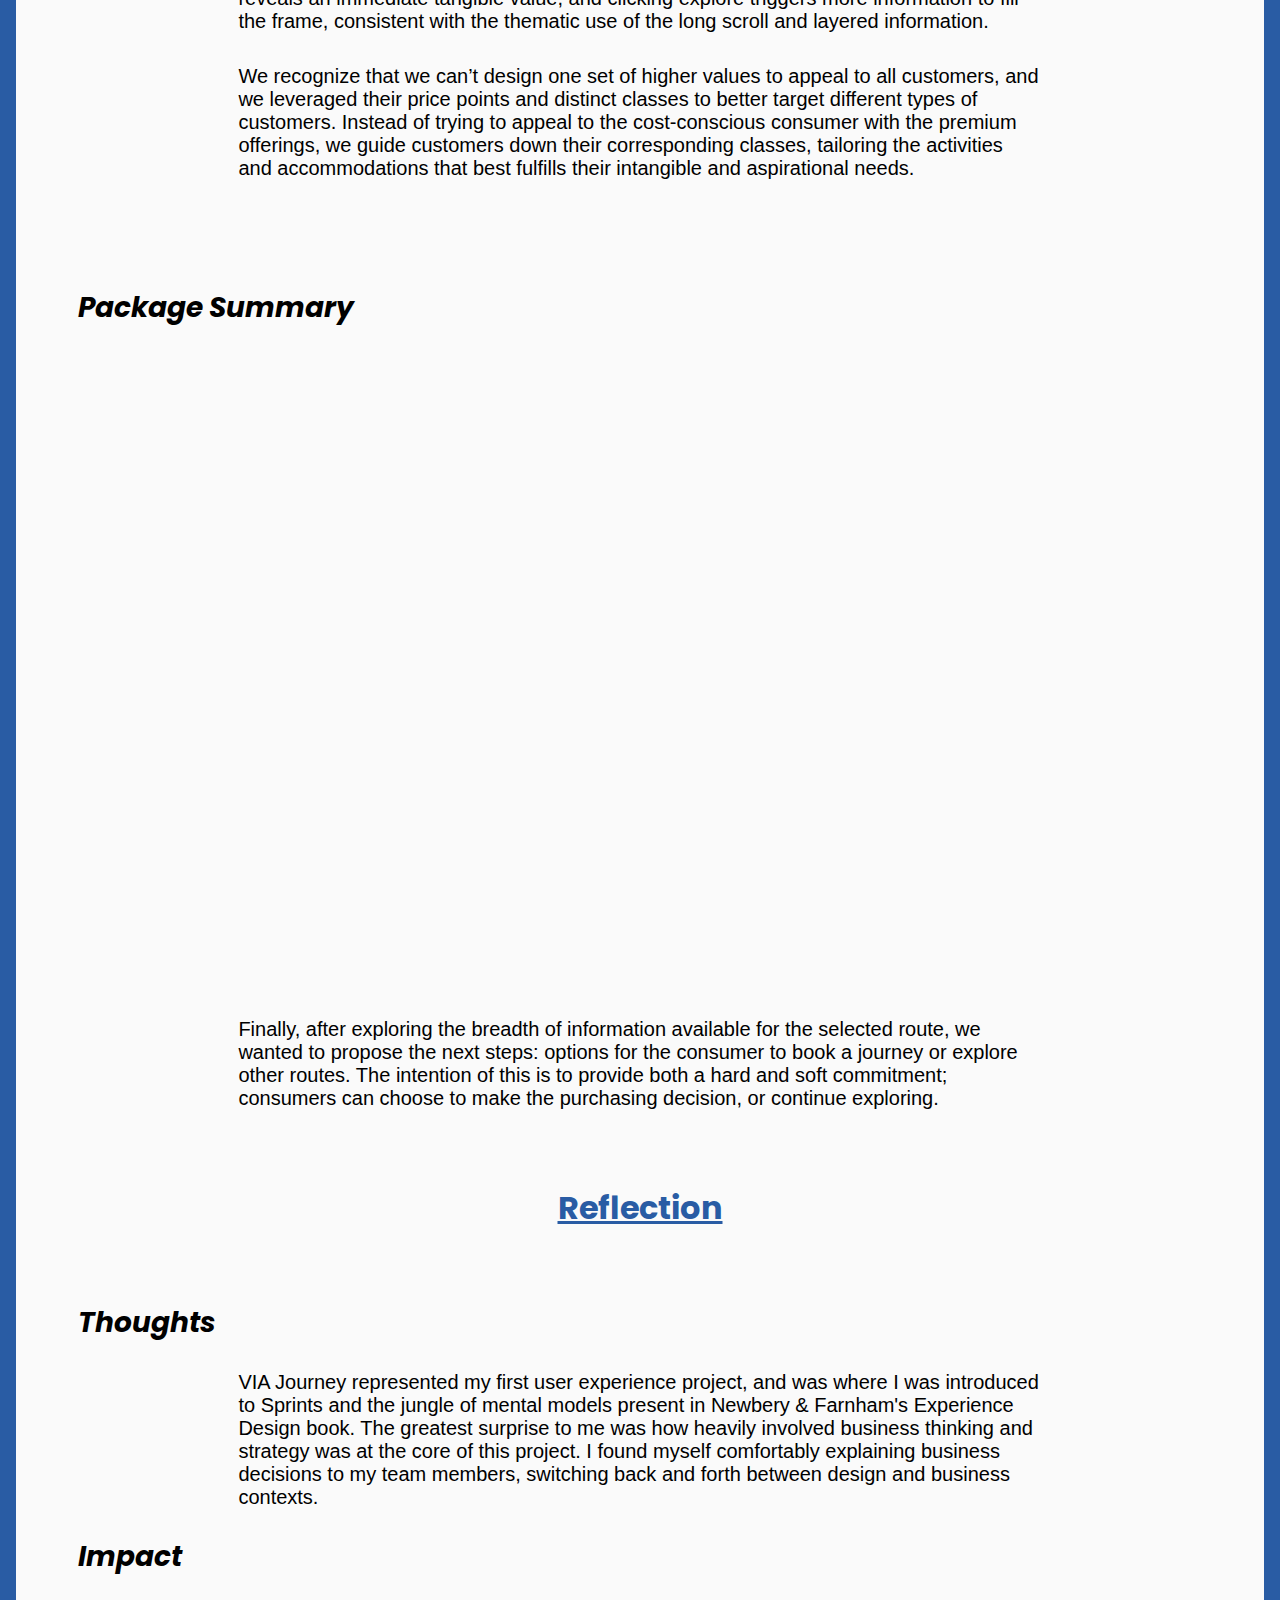
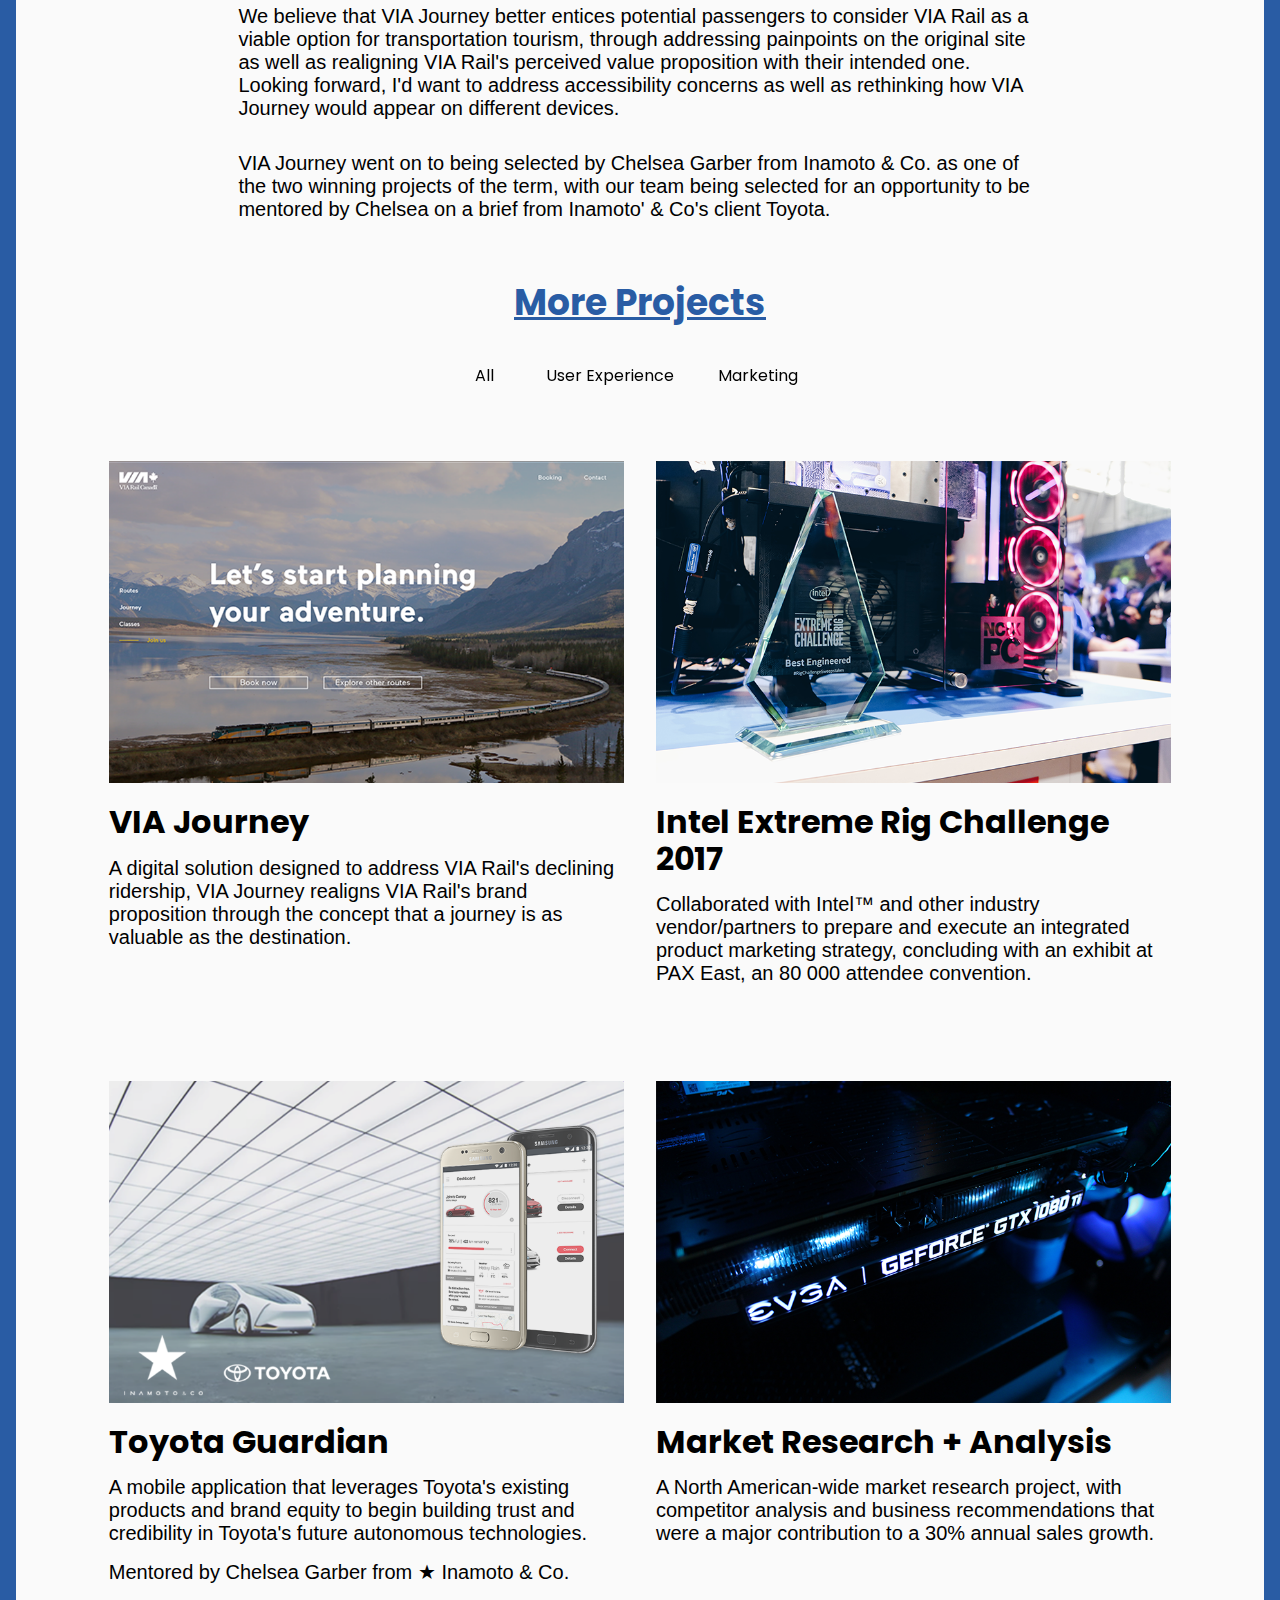
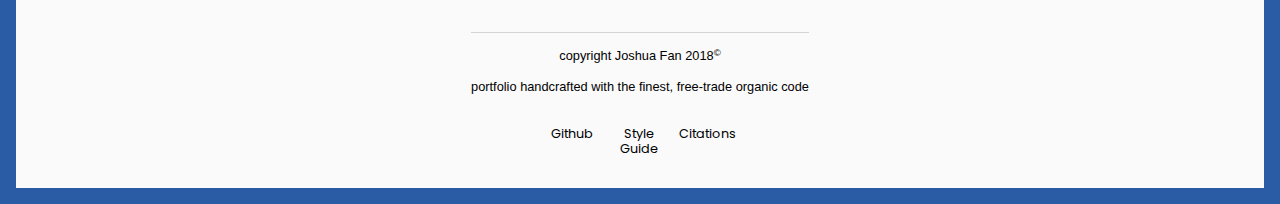
==== commit ae7b89f2: "via rail done" ====
--- a/pub_html/intel.html
+++ b/pub_html/intel.html
@@ -257,9 +257,9 @@
   </section>
   <script src="js/jquery-3.3.1.js"></script>
   <script src="js/mixitup.min.js"></script>
-  <script src="js/jquery.background-video.js"></script>
   <script src="js/main.js"></script>
   <script src="js/mixit_trigger.js"></script>
   <script src="js/transition.js"></script>
   <script src="js/zoom.js"></script>
+  <script src="js/stickynav.js"></script>
 </body>--- a/pub_html/css/main.css
+++ b/pub_html/css/main.css
@@ -182,59 +182,59 @@
 
 @-webkit-keyframes noise-anim {
   0% {
-    clip: rect(61px, 9999px, 97px, 0); }
+    clip: rect(76px, 9999px, 15px, 0); }
   8.33333% {
-    clip: rect(97px, 9999px, 100px, 0); }
+    clip: rect(64px, 9999px, 53px, 0); }
   16.66667% {
-    clip: rect(62px, 9999px, 31px, 0); }
+    clip: rect(42px, 9999px, 50px, 0); }
   25% {
-    clip: rect(19px, 9999px, 9px, 0); }
+    clip: rect(15px, 9999px, 79px, 0); }
   33.33333% {
-    clip: rect(50px, 9999px, 65px, 0); }
+    clip: rect(42px, 9999px, 88px, 0); }
   41.66667% {
-    clip: rect(44px, 9999px, 78px, 0); }
+    clip: rect(56px, 9999px, 31px, 0); }
   50% {
-    clip: rect(5px, 9999px, 55px, 0); }
+    clip: rect(40px, 9999px, 28px, 0); }
   58.33333% {
-    clip: rect(1px, 9999px, 39px, 0); }
+    clip: rect(62px, 9999px, 56px, 0); }
   66.66667% {
-    clip: rect(43px, 9999px, 19px, 0); }
+    clip: rect(55px, 9999px, 84px, 0); }
   75% {
-    clip: rect(22px, 9999px, 4px, 0); }
+    clip: rect(44px, 9999px, 71px, 0); }
   83.33333% {
-    clip: rect(1px, 9999px, 29px, 0); }
+    clip: rect(30px, 9999px, 53px, 0); }
   91.66667% {
-    clip: rect(95px, 9999px, 14px, 0); }
+    clip: rect(10px, 9999px, 33px, 0); }
   100% {
-    clip: rect(48px, 9999px, 56px, 0); } }
+    clip: rect(84px, 9999px, 48px, 0); } }
 
 @keyframes noise-anim {
   0% {
-    clip: rect(61px, 9999px, 97px, 0); }
+    clip: rect(76px, 9999px, 15px, 0); }
   8.33333% {
-    clip: rect(97px, 9999px, 100px, 0); }
+    clip: rect(64px, 9999px, 53px, 0); }
   16.66667% {
-    clip: rect(62px, 9999px, 31px, 0); }
+    clip: rect(42px, 9999px, 50px, 0); }
   25% {
-    clip: rect(19px, 9999px, 9px, 0); }
+    clip: rect(15px, 9999px, 79px, 0); }
   33.33333% {
-    clip: rect(50px, 9999px, 65px, 0); }
+    clip: rect(42px, 9999px, 88px, 0); }
   41.66667% {
-    clip: rect(44px, 9999px, 78px, 0); }
+    clip: rect(56px, 9999px, 31px, 0); }
   50% {
-    clip: rect(5px, 9999px, 55px, 0); }
+    clip: rect(40px, 9999px, 28px, 0); }
   58.33333% {
-    clip: rect(1px, 9999px, 39px, 0); }
+    clip: rect(62px, 9999px, 56px, 0); }
   66.66667% {
-    clip: rect(43px, 9999px, 19px, 0); }
+    clip: rect(55px, 9999px, 84px, 0); }
   75% {
-    clip: rect(22px, 9999px, 4px, 0); }
+    clip: rect(44px, 9999px, 71px, 0); }
   83.33333% {
-    clip: rect(1px, 9999px, 29px, 0); }
+    clip: rect(30px, 9999px, 53px, 0); }
   91.66667% {
-    clip: rect(95px, 9999px, 14px, 0); }
+    clip: rect(10px, 9999px, 33px, 0); }
   100% {
-    clip: rect(48px, 9999px, 56px, 0); } }
+    clip: rect(84px, 9999px, 48px, 0); } }
 
 .glitch:after {
   content: attr(data-text);
@@ -250,59 +250,59 @@
 
 @-webkit-keyframes noise-anim-2 {
   0% {
-    clip: rect(96px, 9999px, 40px, 0); }
+    clip: rect(34px, 9999px, 79px, 0); }
   8.33333% {
-    clip: rect(51px, 9999px, 63px, 0); }
+    clip: rect(43px, 9999px, 15px, 0); }
   16.66667% {
-    clip: rect(43px, 9999px, 98px, 0); }
+    clip: rect(34px, 9999px, 47px, 0); }
   25% {
-    clip: rect(24px, 9999px, 81px, 0); }
+    clip: rect(57px, 9999px, 32px, 0); }
   33.33333% {
-    clip: rect(24px, 9999px, 98px, 0); }
+    clip: rect(10px, 9999px, 7px, 0); }
   41.66667% {
-    clip: rect(24px, 9999px, 12px, 0); }
+    clip: rect(8px, 9999px, 4px, 0); }
   50% {
-    clip: rect(6px, 9999px, 44px, 0); }
+    clip: rect(30px, 9999px, 20px, 0); }
   58.33333% {
-    clip: rect(17px, 9999px, 18px, 0); }
+    clip: rect(41px, 9999px, 12px, 0); }
   66.66667% {
-    clip: rect(17px, 9999px, 29px, 0); }
+    clip: rect(92px, 9999px, 1px, 0); }
   75% {
-    clip: rect(91px, 9999px, 10px, 0); }
+    clip: rect(62px, 9999px, 63px, 0); }
   83.33333% {
-    clip: rect(82px, 9999px, 92px, 0); }
+    clip: rect(56px, 9999px, 20px, 0); }
   91.66667% {
-    clip: rect(31px, 9999px, 97px, 0); }
+    clip: rect(83px, 9999px, 69px, 0); }
   100% {
-    clip: rect(38px, 9999px, 77px, 0); } }
+    clip: rect(79px, 9999px, 82px, 0); } }
 
 @keyframes noise-anim-2 {
   0% {
-    clip: rect(96px, 9999px, 40px, 0); }
+    clip: rect(34px, 9999px, 79px, 0); }
   8.33333% {
-    clip: rect(51px, 9999px, 63px, 0); }
+    clip: rect(43px, 9999px, 15px, 0); }
   16.66667% {
-    clip: rect(43px, 9999px, 98px, 0); }
+    clip: rect(34px, 9999px, 47px, 0); }
   25% {
-    clip: rect(24px, 9999px, 81px, 0); }
+    clip: rect(57px, 9999px, 32px, 0); }
   33.33333% {
-    clip: rect(24px, 9999px, 98px, 0); }
+    clip: rect(10px, 9999px, 7px, 0); }
   41.66667% {
-    clip: rect(24px, 9999px, 12px, 0); }
+    clip: rect(8px, 9999px, 4px, 0); }
   50% {
-    clip: rect(6px, 9999px, 44px, 0); }
+    clip: rect(30px, 9999px, 20px, 0); }
   58.33333% {
-    clip: rect(17px, 9999px, 18px, 0); }
+    clip: rect(41px, 9999px, 12px, 0); }
   66.66667% {
-    clip: rect(17px, 9999px, 29px, 0); }
+    clip: rect(92px, 9999px, 1px, 0); }
   75% {
-    clip: rect(91px, 9999px, 10px, 0); }
+    clip: rect(62px, 9999px, 63px, 0); }
   83.33333% {
-    clip: rect(82px, 9999px, 92px, 0); }
+    clip: rect(56px, 9999px, 20px, 0); }
   91.66667% {
-    clip: rect(31px, 9999px, 97px, 0); }
+    clip: rect(83px, 9999px, 69px, 0); }
   100% {
-    clip: rect(38px, 9999px, 77px, 0); } }
+    clip: rect(79px, 9999px, 82px, 0); } }
 
 .glitch:before {
   content: attr(data-text);
@@ -652,7 +652,7 @@
 .framework.flex-content,
 .journey.flex-content,
 .persona.flex-content,
-.problem.flex-content {
+.problem.flex-content, .thinking.flex-content, .metaphor.flex-content {
   display: -webkit-box;
   display: -ms-flexbox;
   display: flex;
@@ -736,6 +736,18 @@
 .brand .left img {
   margin-right: 2%; }
 
+.thinking .left,
+.thinking .right {
+  margin-top: 1rem;
+  -ms-flex-preferred-size: 50%;
+  flex-basis: 50%; }
+
+.thinking .right img {
+  margin-left: 2%; }
+
+.thinking .left img {
+  margin-left: 2%; }
+
 .persona .left,
 .persona .right {
   margin-top: 1rem;
@@ -770,6 +782,18 @@
   margin-left: 2%; }
 
 .framework .left img {
+  margin-left: 2%; }
+
+.metaphor .left,
+.metaphor .right {
+  margin-top: 1rem;
+  -ms-flex-preferred-size: 50%;
+  flex-basis: 50%; }
+
+.metaphor .right img {
+  margin-left: 2%; }
+
+.metaphor .left img {
   margin-left: 2%; }
 
 .toyota .left {
@@ -822,16 +846,22 @@
   display: -webkit-box;
   display: -ms-flexbox;
   display: flex;
-  -webkit-box-pack: justify;
-  -ms-flex-pack: justify;
-  justify-content: space-between;
-  margin-top: 1rem; }
+  -webkit-box-pack: center;
+  -ms-flex-pack: center;
+  justify-content: center;
+  margin-top: 2rem; }
 
 .footer-links a {
   font-size: 0.8rem;
   color: black;
   text-decoration: none;
   width: 100%; }
+
+.footer-links a:first-of-type {
+  margin-left: 20%; }
+
+.footer-links a:last-of-type {
+  margin-right: 20%; }
 
 .footer-links a:active, .footer-links a:hover {
   color: black;
@@ -887,6 +917,31 @@
   margin-right: 0;
   padding-left: 2rem;
   margin-top: 2rem; }
+
+#style-menu {
+  height: 100%;
+  width: 100%;
+  border: 1px solid #899da3; }
+
+.color-swatch {
+  display: inline-block;
+  height: 4rem;
+  width: 4rem;
+  border: 1px solid #899da3;
+  margin-top: 2rem;
+  margin-bottom: 5rem; }
+
+#white {
+  background-color: white; }
+
+#light-grey {
+  background-color: #fafafa; }
+
+#blue {
+  background-color: #295ca4; }
+
+#black {
+  background-color: black; }
 
 @media (max-width: 2100px) {
   .projects {
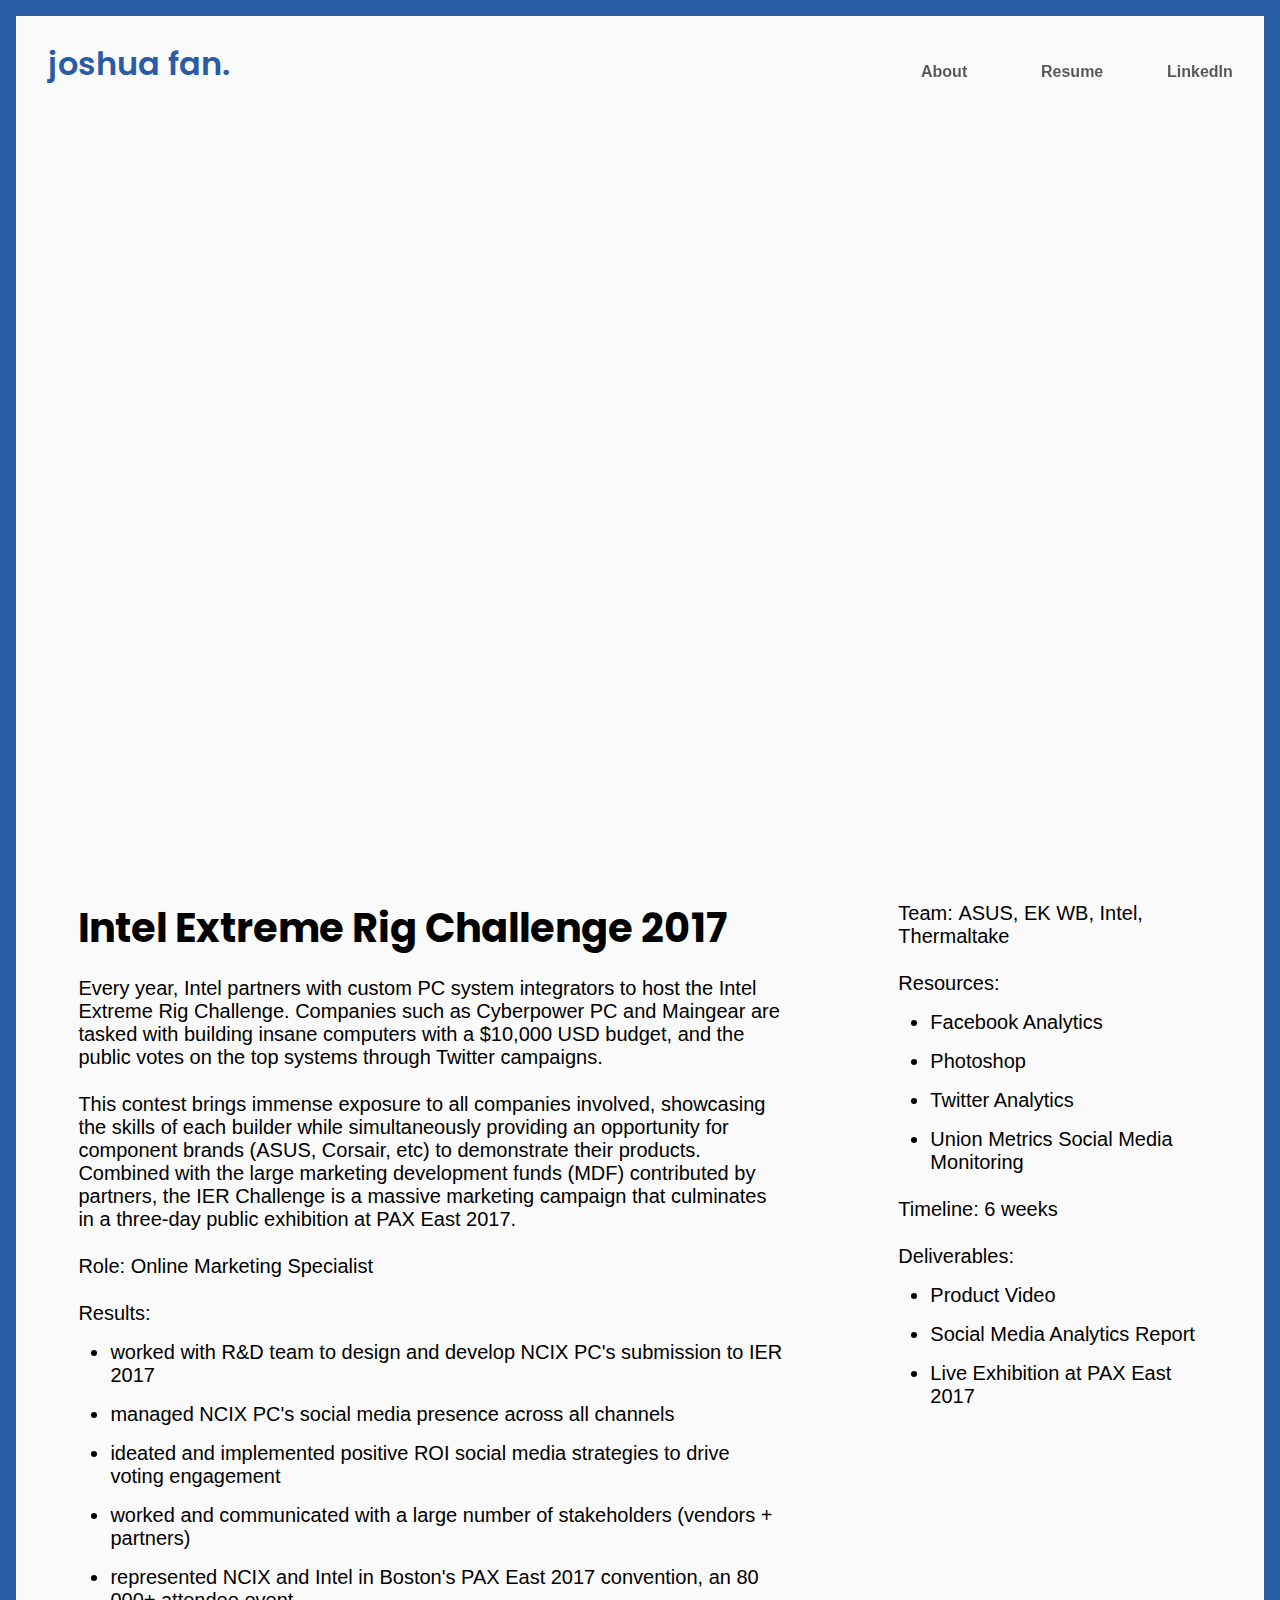
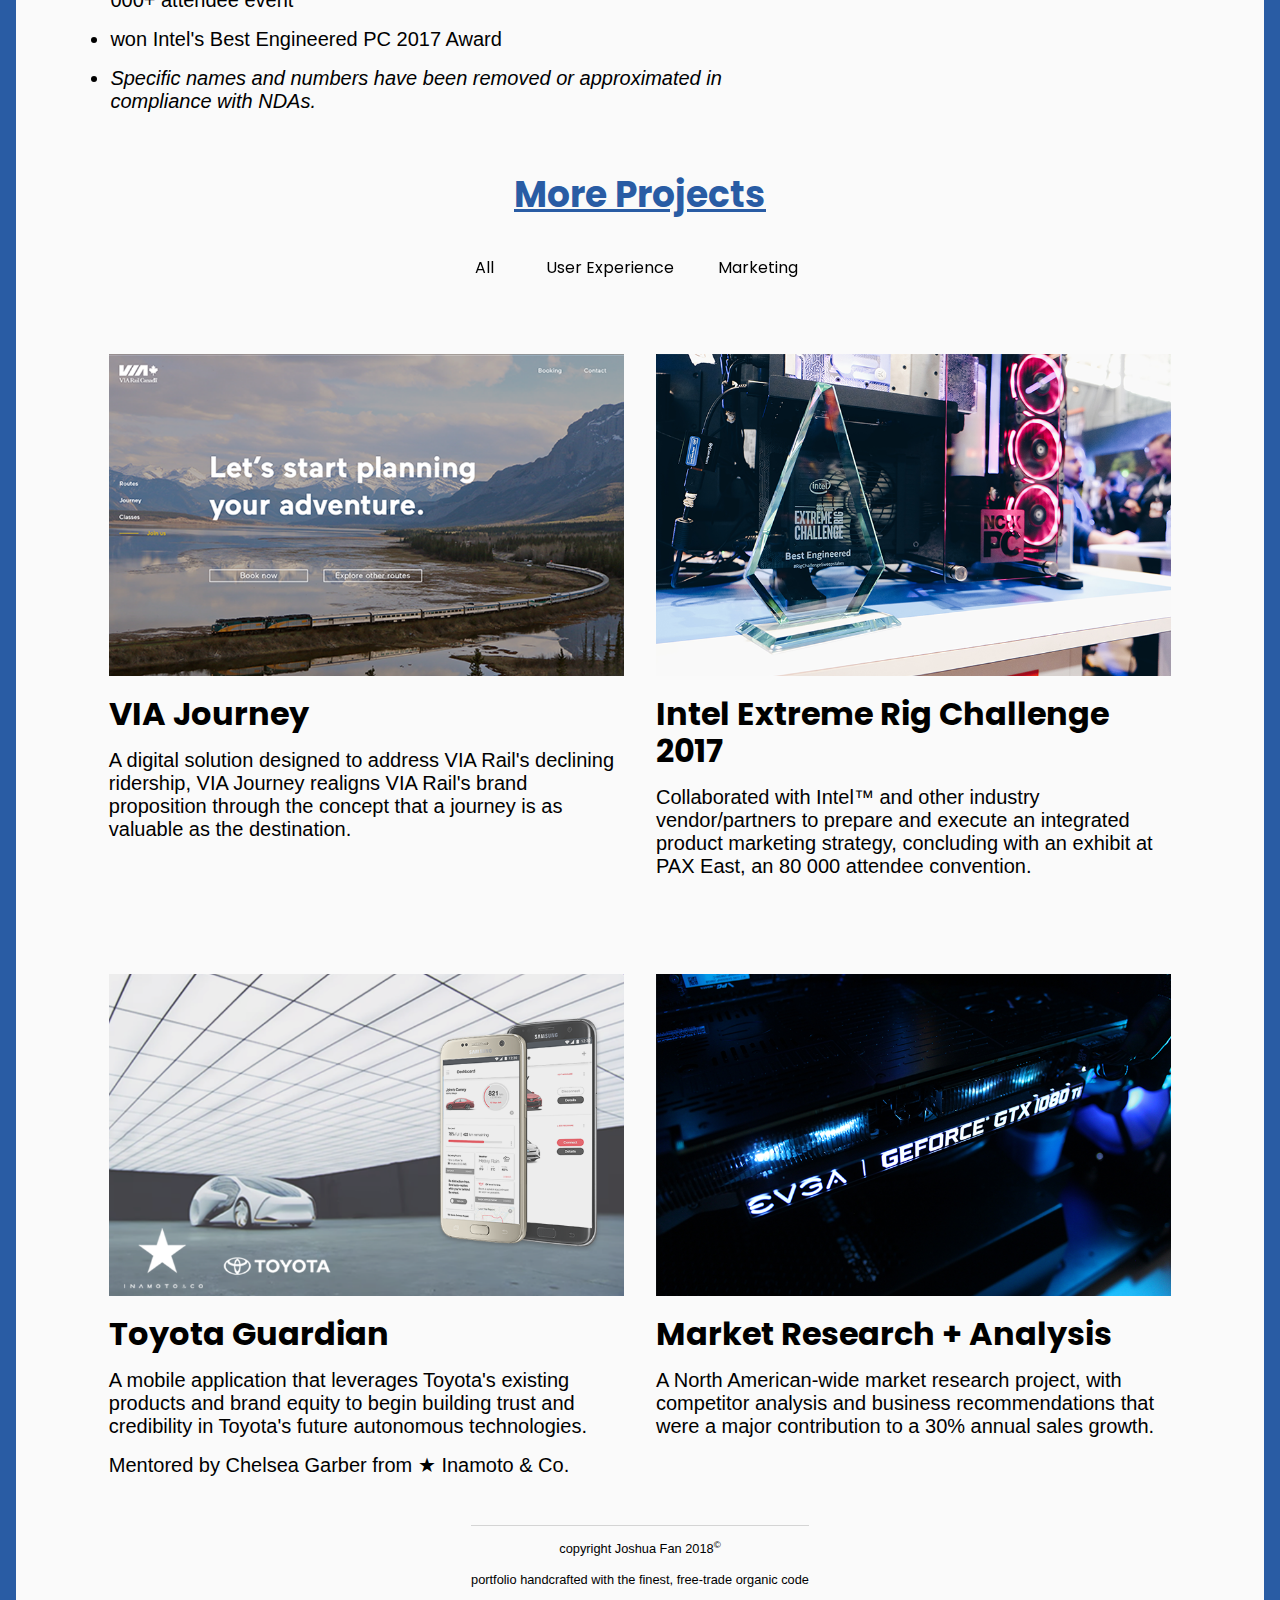
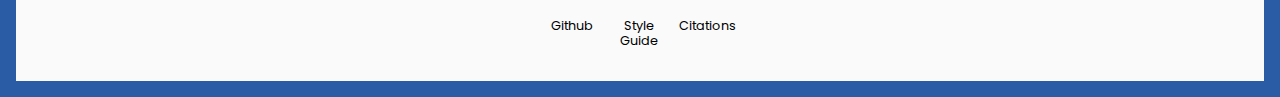
==== commit d49a515b: "added first batch of alt tags" ====
--- a/pub_html/intel.html
+++ b/pub_html/intel.html
@@ -42,184 +42,27 @@
           <li>worked and communicated with a large number of stakeholders (vendors + partners)</li>
           <li>represented NCIX and Intel in Boston's PAX East 2017 convention, an 80 000+ attendee event</li>
           <li>won Intel's Best Engineered PC 2017 Award</li>
-        </ul><em>Specific names and numbers have been removed or approximated in compliance with NDAs.</em>
+          <li> <em>Specific names and numbers have been removed or approximated in compliance with NDAs.</em></li>
+        </ul>
       </div>
       <div class="right">
-        <p> <strong>Team:  </strong><a href="http://sarahtong.ca/">Sarah Tong, </a><a href="http://nmichelle.com/">
-            Michelle Ng,</a><a href="http://gabrielyeung.com/">
-            Gabriel Yeung, </a><a href="http://grantzou.com/">Grant Zou</a></p>
+        <p> <strong>Team:  </strong><a href="https://rog.asus.com/">ASUS, </a><a href="https://www.ekwb.com/">
+            EK WB,</a><a href="https://www.intel.com/content/www/us/en/homepage.html">
+            Intel, </a><a href="http://www.thermaltake.com/home.aspx">Thermaltake</a></p>
         <p> <strong>Resources:</strong></p>
         <ul>
-          <li> <a href="https://hbr.org/2015/06/a-better-way-to-map-brand-strategy">
-               Brand Positioning Map (STP Marketing Process)</a></li>
-          <li> <a href="http://www.experiencedesignthebook.com/the-book">
-               Experience Design: A Framework of Integrating Brand</a></li>
-          <li> <a href="http://www.gv.com/sprint/">
-               Google Ventures Sprints</a></li>
-          <li> <a href="http://www.managementstudyguide.com/maslows-hierarchy-needs-theory.htm">Maslow's Hierarchy of Needs</a></li>
-          <li><a href="https://www.statcan.gc.ca/eng/start">Statistics Canada</a></li>
-          <li><a href="http://www.viarail.ca/en/about-via-rail/governance-and-reports/annual-report">VIA Rail Annual Reports</a></li>
+          <li>Facebook Analytics</li>
+          <li>Photoshop</li>
+          <li>Twitter Analytics</li>
+          <li>Union Metrics Social Media Monitoring</li>
         </ul>
-        <p> <strong>Timeline: </strong>5 weeks</p>
+        <p> <strong>Timeline: </strong>6 weeks</p>
         <p> <strong>Deliverables:</strong></p>
         <ul>
-          <li>Presentation</li>
-          <li>Product Video </li>
+          <li><a href="https://www.youtube.com/watch?v=MjSfSa7YpEY">Product Video </a></li>
+          <li>Social Media Analytics Report</li>
+          <li>Live Exhibition at PAX East 2017 </li>
         </ul>
-      </div>
-    </section>
-  </div>
-  <nav id="stickynav">
-    <ul>
-      <li><a href="#business">Business Context </a></li>
-      <li><a href="#process">Process </a></li>
-      <li><a href="#prototype">Prototype</a></li>
-      <li><a href="#reflection">Reflection </a></li>
-    </ul>
-    <div class="content-toggle">
-      <button class="filter-button hvr-shutter-out-horizontal" type="button" data-filter=".short">Quick Read</button>
-      <button class="filter-button hvr-shutter-out-horizontal" type="button" data-filter=".long">Extended Read</button>
-    </div>
-  </nav>
-  <div class="content-wrapper">
-    <h2 class="section-heading">Business Context       </h2>
-    <section id="business">
-      <div class="problem short flex-content">
-        <div class="full">
-          <h3>Problem </h3><img src="images/via_journey/business_problem.png" data-action="zoom">
-          <p>While the Canadian tourism industry has been experiencing a growth in demand, VIA Rail is struggling and has lost $8 million in tourism. </p>
-        </div>
-        <div class="left"><img src="https://static1.squarespace.com/static/5a38be54f43b5528f61424f6/t/5a8292fd8165f52c4081a793/1518507941259/Acrobat_2018-01-24_23-56-28.png?format=1500w" data-action="zoom"></div>
-        <div class="right">
-          <p>Our initial assumptions led us to incorrectly believe that VIA Rail was unappealing due to higher prices, longer travel times, and cramped spaces. It took extensive user research to correct this assumption. </p>
-        </div>
-      </div>
-      <div class="brand short flex-content">
-        <div class="full">
-          <h3>Insights: User &amp; Brand Relationship </h3>
-          <p>These user interviews helped place our secondary research in context, and revealed a number of insights that corrected our assumptions:</p>
-          <ol>
-            <li>Airlines aren't a direct competitor of VIA Rail, as VIA Rail offers more than just transportation </li>
-            <li>VIA Rail's higher prices can be broken down as a hotel room, dining, and transportation. </li>
-            <li>Previous painpoints we assumed existed were actually reported as insignificant</li>
-            <li>VIA Rail's current website actually fails to distinguish its tourism products from its commuter products</li>
-          </ol>
-        </div>
-        <div class="left"><img src="https://static1.squarespace.com/static/5a38be54f43b5528f61424f6/5a69a3694192024367650cbb/5a69a37ee2c483e34e33a28b/1518504165020/Acrobat_2018-01-25_01-03-59.png?format=2500w" data-action="zoom"></div>
-        <div class="right"><img src="https://static1.squarespace.com/static/5a38be54f43b5528f61424f6/5a69a3694192024367650cbb/5a69a3aa652deaeb807d4a2e/1518504165022/Acrobat_2018-01-25_01-30-05.png?format=2500w" data-action="zoom"></div>
-      </div>
-      <div class="opportunity flex-content">
-        <div class="full">
-          <h3>Opportunity</h3><img src="images/via_journey/opportunity.png" data-action="zoom">
-          <p>With these insights, we saw an opportunity for a design intervention that would address VIA Rail’s business problem. VIA Rail’s current website is ineffective at enticing consumers, and potential passengers weren’t discovering the value of their excellent onboard experience.</p>
-          <p>With VIA Rail’s Destination 2025 vision, VIA Rail identified four key values to guide their organizational strategy. With Connectivity, VIA Rail seeks to “…create innovative solutions and ideas to connect our passengers, employees, and assets”. We’ve chosen to push this definition further, utilizing Connectivity as the journey being as valuable as the destination as an opportunity to realign their value proposition such that VIA Rail would be considered a desirable option for tourism.</p>
-        </div>
-      </div>
-    </section>
-    <h2 class="section-heading">Process       </h2>
-    <section id="process">
-      <div class="persona flex-content">
-        <div class="full">
-          <h3>Customer Segment &amp; Persona </h3>
-        </div>
-        <div class="left"><img src="https://static1.squarespace.com/static/5a38be54f43b5528f61424f6/5a8295c49140b775e9bbbdd4/5a8295c4f9619af3c61fd5a4/1518507941261/Acrobat_2018-01-24_23-59-02.png?format=2500w" data-action="zoom"></div>
-        <div class="right"><img src="https://static1.squarespace.com/static/5a38be54f43b5528f61424f6/5a8295c49140b775e9bbbdd4/5a8295c48165f52c4081f83c/1518507941264/Acrobat_2018-01-25_01-08-56.png?format=2500w" data-action="zoom"></div>
-        <div class="full">
-          <p>Our previous research and user interviews informed our decision to focus on first-time customers as our target audience. Our proposed VIA Journey would target adventurous individuals considering travel options through online research, who may know of VIA Rail only as a commuter train service. These individuals would be fairly flexible with their travel plans, and be open to sharing new experiences with strangers.</p>
-        </div>
-      </div>
-      <div class="journey short flex-content">
-        <div class="full">
-          <h3>Customer Journey Framework</h3>
-        </div>
-        <div class="left"><img src="https://static1.squarespace.com/static/5a38be54f43b5528f61424f6/5a69a11bc83025d0fb042596/5a69a11c8165f5523ae7a11c/1518504165015/Acrobat_2018-01-24_23-59-18.png?format=2500w" data-action="zoom"></div>
-        <div class="right"><img src="https://static1.squarespace.com/static/5a38be54f43b5528f61424f6/5a69a11bc83025d0fb042596/5a69a211652deaeb807d1a5a/1518504165018/Acrobat_2018-01-25_01-22-54.png?format=2500w" data-action="zoom"></div>
-        <div class="full">
-          <p>By constructing a user journey framework that leverages Maslow's Hierarchy of Needs, we intended to present VIA Rail's value proposition by aligning tangible, intangible, and aspirational values alongside Maslow's needs as they progress through our journey framework. </p>
-        </div>
-      </div>
-      <div class="valueprop short flex-content">
-        <div class="full">
-          <h3>Value Proposition</h3><img src="https://static1.squarespace.com/static/5a38be54f43b5528f61424f6/t/5a69a48f53450ac4bc581ad3/1518504165024/Acrobat_2018-01-24_23-59-35.png?format=2500w" data-action="zoom">
-          <p>VIA Journey presents each distinct tier of value as a promise from VIA Rail, realigning their value proposition in order to be considered as a desirable tourism option. </p>
-        </div>
-      </div>
-      <div class="framework short flex-content">
-        <div class="full">
-          <h3>Process Framework</h3>
-        </div>
-        <div class="left"><img src="https://static1.squarespace.com/static/5a38be54f43b5528f61424f6/5a69b0bb652deaeb807ec19f/5a69b0c553450ac4bc59743f/1518504165029/VIA-04.jpg?format=2500w" data-action="zoom"></div>
-        <div class="right"><img src="https://static1.squarespace.com/static/5a38be54f43b5528f61424f6/5a69b0bb652deaeb807ec19f/5a69b0bc085229668127f744/1518504165026/POWERPNT_2018-01-25_02-24-40.png?format=2500w" data-action="zoom"></div>
-        <div class="full">
-          <p>Our previous work in studying AKQA's collaboration with Starbucks Reserve helped our team to create our own design framework, bridging both brand and UX studies. </p>
-        </div>
-      </div>
-    </section>
-    <h2 class="section-heading">Prototype       </h2>
-    <section id="prototype">
-      <div class="prototype flex-content">
-        <div class="full">
-          <h3>Landing Page </h3>
-          <div class="videoWrapper">
-            <iframe src="https://player.vimeo.com/video/252670321?title=0&amp;byline=0&amp;portrait=0" width="640" height="360" frameborder="0" webkitallowfullscreen="" mozallowfullscreen="" allowfullscreen=""></iframe>
-          </div>
-          <p>Potential passengers enter our solution through the navigation on VIA Rail’s main website. Then, an optional video of the onboard experience would lead to an overview of the six routes VIA Rail offers, presenting an immediate value proposition.</p>
-          <p>An option to skip the video at the beginning is provided, considering that the revisiting users may want to land straight on the website. We present the six routes offers by listing them within the side navigation, so users can clearly pick their options. Once they choose their interested routes, user can look into details by clicking the explore button.</p>
-        </div>
-      </div>
-      <div class="prototype flex-content">   
-        <div class="full">
-          <h3>Journey </h3>
-          <div class="videoWrapper">
-            <iframe src="https://player.vimeo.com/video/252670299?title=0&amp;byline=0&amp;portrait=0" width="640" height="360" frameborder="0" webkitallowfullscreen="" mozallowfullscreen="" allowfullscreen=""></iframe>
-          </div>
-          <p>Moving into a specific route from the homepage, potential passengers are presented with specific scenes from that journey. Each scene is revealed through the customer’s every scroll, breaking down and mapping the physical journey into a series of digital interactions.</p>
-          <p>Combined with animations, our solution creates layers of information. Overall, this reduces the cognitive overhead by affording customers the ability to understand the journey at their own pace.</p>
-          <p>The intended effect this has on VIA Rail’s perceived value is that the presented landscapes and cities become a tangible value; a promise of what customers will receive, with stories and images to reinforce that journey is the key value of the trip.</p>
-        </div>
-      </div>
-      <div class="prototype flex-content">   
-        <div class="full">
-          <h3>Social Media </h3>
-          <div class="videoWrapper">
-            <iframe src="https://player.vimeo.com/video/252670269?title=0&amp;byline=0&amp;portrait=0" width="640" height="360" frameborder="0" webkitallowfullscreen="" mozallowfullscreen="" allowfullscreen=""></iframe>
-          </div>
-          <p>For each stop along the journey, consumers may notice a subtle pull-out indicator on the right side of the page. Selecting this triggers a playful animation, sliding out a curated series of Instagram photos posted at that stop.</p>
-          <p>These posts provide credibility to VIA Rail; showing that other passengers have enjoyed VIA Rail’s journey-based experience. Using geo-hashtags to chunk this content further reduces cognitive effort while highlighting the intangible value promised: to show potential passengers what they might do on this journey. </p>
-        </div>
-      </div>
-      <div class="prototype flex-content">   
-        <div class="full">
-          <h3>Class Offering </h3>
-          <div class="videoWrapper">
-            <iframe src="https://player.vimeo.com/video/252671116?title=0&amp;byline=0&amp;portrait=0" width="640" height="360" frameborder="0" webkitallowfullscreen="" mozallowfullscreen="" allowfullscreen=""></iframe>
-          </div>
-          <p>Scrolling down, the site cognitively front-loads our three class options. Hovering over each reveals an immediate tangible value, and clicking explore triggers more information to fill the frame, consistent with the thematic use of the long scroll and layered information.</p>
-          <p>We recognize that we can’t design one set of higher values to appeal to all customers, and we leveraged their price points and distinct classes to better target different types of customers. Instead of trying to appeal to the cost-conscious consumer with the premium offerings, we guide customers down their corresponding classes, tailoring the activities and accommodations that best fulfills their intangible and aspirational needs.</p>
-        </div>
-      </div>
-      <div class="prototype flex-content">   
-        <div class="full">
-          <h3>Package Summary </h3>
-          <div class="videoWrapper">
-            <iframe src="https://player.vimeo.com/video/252670288?title=0&amp;byline=0&amp;portrait=0" width="640" height="360" frameborder="0" webkitallowfullscreen="" mozallowfullscreen="" allowfullscreen=""></iframe>
-          </div>
-          <p>Finally, after exploring the breadth of information available for the selected route, we wanted to propose the next steps: options for the consumer to book a journey or explore other routes. The intention of this is to provide both a hard and soft commitment; consumers can choose to make the purchasing decision, or continue exploring.</p>
-        </div>
-      </div>
-    </section>
-    <h2 class="section-heading">Reflection       </h2>
-    <section id="reflection">
-      <div class="reflection flex-content">
-        <div class="full">
-          <h3>Thoughts </h3>
-          <p>VIA Journey represented my first user experience project, and was where I was introduced to Sprints and the jungle of mental models present in Newbery &amp; Farnham's Experience Design book. The greatest surprise to me was how heavily involved business thinking and strategy was at the core of this project. I found myself comfortably explaining business decisions to my team members, switching back and forth between design and business contexts. </p>
-        </div>
-      </div>
-      <div class="full">
-        <h3>Impact </h3>
-        <p>We believe that VIA Journey better entices potential passengers to consider VIA Rail as a viable option for transportation tourism, through addressing painpoints on the original site as well as realigning VIA Rail's perceived value proposition with their intended one. Looking forward, I'd want to address accessibility concerns as well as rethinking how VIA Journey would appear on different devices.  </p>
-        <p>VIA Journey went on to being selected by Chelsea Garber from Inamoto &amp; Co. as one of the two winning projects of the term, with our team being selected for an opportunity to be mentored by Chelsea on a brief from Inamoto' &amp; Co's client Toyota. </p>
       </div>
     </section>
   </div>
@@ -232,20 +75,20 @@
     </div>
   </section>
   <section class="projects">
-    <div class="mix cat-ux projects-container"><a class="hvr-bob" href="via.html"><img src="images/gallery/via.png" alt=""></a>
+    <div class="mix cat-ux projects-container"><a class="hvr-bob" href="via.html"><img src="images/gallery/via.png" alt="train in nature"></a>
       <h3>VIA Journey</h3>
       <p>A digital solution designed to address VIA Rail's declining ridership, VIA Journey realigns VIA Rail's brand proposition through the concept that a journey is as valuable as the destination. </p>
     </div>
-    <div class="mix cat-mark projects-container"><a class="hvr-bob" href="#"><img src="images/gallery/intel-extreme-rig.png" alt=""></a>
+    <div class="mix cat-mark projects-container"><a class="hvr-bob" href="intel.html"><img src="images/gallery/intel-extreme-rig.png" alt="computers on desk"></a>
       <h3>Intel Extreme Rig Challenge 2017</h3>
       <p>Collaborated with Intel™ and other industry vendor/partners to prepare and execute an integrated product marketing strategy, concluding with an exhibit at PAX East, an 80 000 attendee convention. </p>
     </div>
-    <div class="mix cat-ux projects-container"><a class="hvr-bob" href="toyota.html"><img src="images/gallery/toyota-guardian.png" alt=""></a>
+    <div class="mix cat-ux projects-container"><a class="hvr-bob" href="toyota.html"><img src="images/gallery/toyota-guardian.png" alt="autonomous vehicles"></a>
       <h3>Toyota Guardian</h3>
       <p>A mobile application that leverages Toyota's existing products and brand equity to begin building trust and credibility in Toyota's future autonomous technologies.</p>
       <p>Mentored by Chelsea Garber from ★ Inamoto &amp; Co.</p>
     </div>
-    <div class="mix cat-mark projects-container"><a class="hvr-bob" href="market_research.html"><img src="images/gallery/market-research.png" alt=""></a>
+    <div class="mix cat-mark projects-container"><a class="hvr-bob" href="intel.html"><img src="images/gallery/market-research.png" alt="computer graphics card"></a>
       <h3>Market Research + Analysis</h3>
       <p>A North American-wide market research project, with competitor analysis and business recommendations that were a major contribution to a 30% annual sales growth.</p>
     </div>
--- a/pub_html/css/main.css
+++ b/pub_html/css/main.css
@@ -182,59 +182,59 @@
 
 @-webkit-keyframes noise-anim {
   0% {
-    clip: rect(76px, 9999px, 15px, 0); }
+    clip: rect(15px, 9999px, 74px, 0); }
   8.33333% {
-    clip: rect(64px, 9999px, 53px, 0); }
+    clip: rect(54px, 9999px, 84px, 0); }
   16.66667% {
-    clip: rect(42px, 9999px, 50px, 0); }
+    clip: rect(30px, 9999px, 47px, 0); }
   25% {
-    clip: rect(15px, 9999px, 79px, 0); }
+    clip: rect(90px, 9999px, 30px, 0); }
   33.33333% {
-    clip: rect(42px, 9999px, 88px, 0); }
+    clip: rect(66px, 9999px, 59px, 0); }
   41.66667% {
-    clip: rect(56px, 9999px, 31px, 0); }
+    clip: rect(61px, 9999px, 28px, 0); }
   50% {
-    clip: rect(40px, 9999px, 28px, 0); }
+    clip: rect(46px, 9999px, 64px, 0); }
   58.33333% {
-    clip: rect(62px, 9999px, 56px, 0); }
+    clip: rect(48px, 9999px, 77px, 0); }
   66.66667% {
-    clip: rect(55px, 9999px, 84px, 0); }
+    clip: rect(99px, 9999px, 43px, 0); }
   75% {
-    clip: rect(44px, 9999px, 71px, 0); }
+    clip: rect(90px, 9999px, 53px, 0); }
   83.33333% {
-    clip: rect(30px, 9999px, 53px, 0); }
+    clip: rect(42px, 9999px, 44px, 0); }
   91.66667% {
-    clip: rect(10px, 9999px, 33px, 0); }
+    clip: rect(18px, 9999px, 72px, 0); }
   100% {
-    clip: rect(84px, 9999px, 48px, 0); } }
+    clip: rect(25px, 9999px, 33px, 0); } }
 
 @keyframes noise-anim {
   0% {
-    clip: rect(76px, 9999px, 15px, 0); }
+    clip: rect(15px, 9999px, 74px, 0); }
   8.33333% {
-    clip: rect(64px, 9999px, 53px, 0); }
+    clip: rect(54px, 9999px, 84px, 0); }
   16.66667% {
-    clip: rect(42px, 9999px, 50px, 0); }
+    clip: rect(30px, 9999px, 47px, 0); }
   25% {
-    clip: rect(15px, 9999px, 79px, 0); }
+    clip: rect(90px, 9999px, 30px, 0); }
   33.33333% {
-    clip: rect(42px, 9999px, 88px, 0); }
+    clip: rect(66px, 9999px, 59px, 0); }
   41.66667% {
-    clip: rect(56px, 9999px, 31px, 0); }
+    clip: rect(61px, 9999px, 28px, 0); }
   50% {
-    clip: rect(40px, 9999px, 28px, 0); }
+    clip: rect(46px, 9999px, 64px, 0); }
   58.33333% {
-    clip: rect(62px, 9999px, 56px, 0); }
+    clip: rect(48px, 9999px, 77px, 0); }
   66.66667% {
-    clip: rect(55px, 9999px, 84px, 0); }
+    clip: rect(99px, 9999px, 43px, 0); }
   75% {
-    clip: rect(44px, 9999px, 71px, 0); }
+    clip: rect(90px, 9999px, 53px, 0); }
   83.33333% {
-    clip: rect(30px, 9999px, 53px, 0); }
+    clip: rect(42px, 9999px, 44px, 0); }
   91.66667% {
-    clip: rect(10px, 9999px, 33px, 0); }
+    clip: rect(18px, 9999px, 72px, 0); }
   100% {
-    clip: rect(84px, 9999px, 48px, 0); } }
+    clip: rect(25px, 9999px, 33px, 0); } }
 
 .glitch:after {
   content: attr(data-text);
@@ -250,59 +250,59 @@
 
 @-webkit-keyframes noise-anim-2 {
   0% {
-    clip: rect(34px, 9999px, 79px, 0); }
+    clip: rect(77px, 9999px, 39px, 0); }
   8.33333% {
-    clip: rect(43px, 9999px, 15px, 0); }
+    clip: rect(49px, 9999px, 44px, 0); }
   16.66667% {
-    clip: rect(34px, 9999px, 47px, 0); }
+    clip: rect(40px, 9999px, 29px, 0); }
   25% {
-    clip: rect(57px, 9999px, 32px, 0); }
+    clip: rect(49px, 9999px, 1px, 0); }
   33.33333% {
-    clip: rect(10px, 9999px, 7px, 0); }
+    clip: rect(28px, 9999px, 30px, 0); }
   41.66667% {
-    clip: rect(8px, 9999px, 4px, 0); }
+    clip: rect(16px, 9999px, 71px, 0); }
   50% {
-    clip: rect(30px, 9999px, 20px, 0); }
+    clip: rect(61px, 9999px, 93px, 0); }
   58.33333% {
-    clip: rect(41px, 9999px, 12px, 0); }
+    clip: rect(86px, 9999px, 34px, 0); }
   66.66667% {
-    clip: rect(92px, 9999px, 1px, 0); }
+    clip: rect(2px, 9999px, 78px, 0); }
   75% {
-    clip: rect(62px, 9999px, 63px, 0); }
+    clip: rect(6px, 9999px, 13px, 0); }
   83.33333% {
-    clip: rect(56px, 9999px, 20px, 0); }
+    clip: rect(81px, 9999px, 45px, 0); }
   91.66667% {
-    clip: rect(83px, 9999px, 69px, 0); }
+    clip: rect(5px, 9999px, 62px, 0); }
   100% {
-    clip: rect(79px, 9999px, 82px, 0); } }
+    clip: rect(70px, 9999px, 63px, 0); } }
 
 @keyframes noise-anim-2 {
   0% {
-    clip: rect(34px, 9999px, 79px, 0); }
+    clip: rect(77px, 9999px, 39px, 0); }
   8.33333% {
-    clip: rect(43px, 9999px, 15px, 0); }
+    clip: rect(49px, 9999px, 44px, 0); }
   16.66667% {
-    clip: rect(34px, 9999px, 47px, 0); }
+    clip: rect(40px, 9999px, 29px, 0); }
   25% {
-    clip: rect(57px, 9999px, 32px, 0); }
+    clip: rect(49px, 9999px, 1px, 0); }
   33.33333% {
-    clip: rect(10px, 9999px, 7px, 0); }
+    clip: rect(28px, 9999px, 30px, 0); }
   41.66667% {
-    clip: rect(8px, 9999px, 4px, 0); }
+    clip: rect(16px, 9999px, 71px, 0); }
   50% {
-    clip: rect(30px, 9999px, 20px, 0); }
+    clip: rect(61px, 9999px, 93px, 0); }
   58.33333% {
-    clip: rect(41px, 9999px, 12px, 0); }
+    clip: rect(86px, 9999px, 34px, 0); }
   66.66667% {
-    clip: rect(92px, 9999px, 1px, 0); }
+    clip: rect(2px, 9999px, 78px, 0); }
   75% {
-    clip: rect(62px, 9999px, 63px, 0); }
+    clip: rect(6px, 9999px, 13px, 0); }
   83.33333% {
-    clip: rect(56px, 9999px, 20px, 0); }
+    clip: rect(81px, 9999px, 45px, 0); }
   91.66667% {
-    clip: rect(83px, 9999px, 69px, 0); }
+    clip: rect(5px, 9999px, 62px, 0); }
   100% {
-    clip: rect(79px, 9999px, 82px, 0); } }
+    clip: rect(70px, 9999px, 63px, 0); } }
 
 .glitch:before {
   content: attr(data-text);
@@ -648,11 +648,22 @@
   width: 100%;
   height: auto; }
 
+.toyota .left video {
+  width: 100%;
+  height: auto; }
+
+.toyota .prototype {
+  margin-top: 2rem; }
+
+.prototype .right {
+  -ms-flex-preferred-size: 95%;
+  flex-basis: 95%; }
+
 .brand.flex-content,
 .framework.flex-content,
 .journey.flex-content,
 .persona.flex-content,
-.problem.flex-content, .thinking.flex-content, .metaphor.flex-content {
+.problem.flex-content, .thinking.flex-content, .metaphor.flex-content, .speculative.flex-content {
   display: -webkit-box;
   display: -ms-flexbox;
   display: flex;
@@ -694,6 +705,30 @@
 .full {
   -ms-flex-preferred-size: 100%;
   flex-basis: 100%; }
+
+.speculative {
+  display: -webkit-box;
+  display: -ms-flexbox;
+  display: flex;
+  -ms-flex-wrap: wrap;
+  flex-wrap: wrap; }
+
+.speculative .left {
+  -ms-flex-preferred-size: 70%;
+  flex-basis: 70%; }
+
+.speculative .left p {
+  padding: 0 2rem;
+  margin: 0;
+  margin-top: 2rem; }
+
+.speculative .right {
+  -ms-flex-preferred-size: 30%;
+  flex-basis: 30%; }
+
+.speculative video {
+  height: auto;
+  width: 100%; }
 
 .problem .left,
 .problem .right {
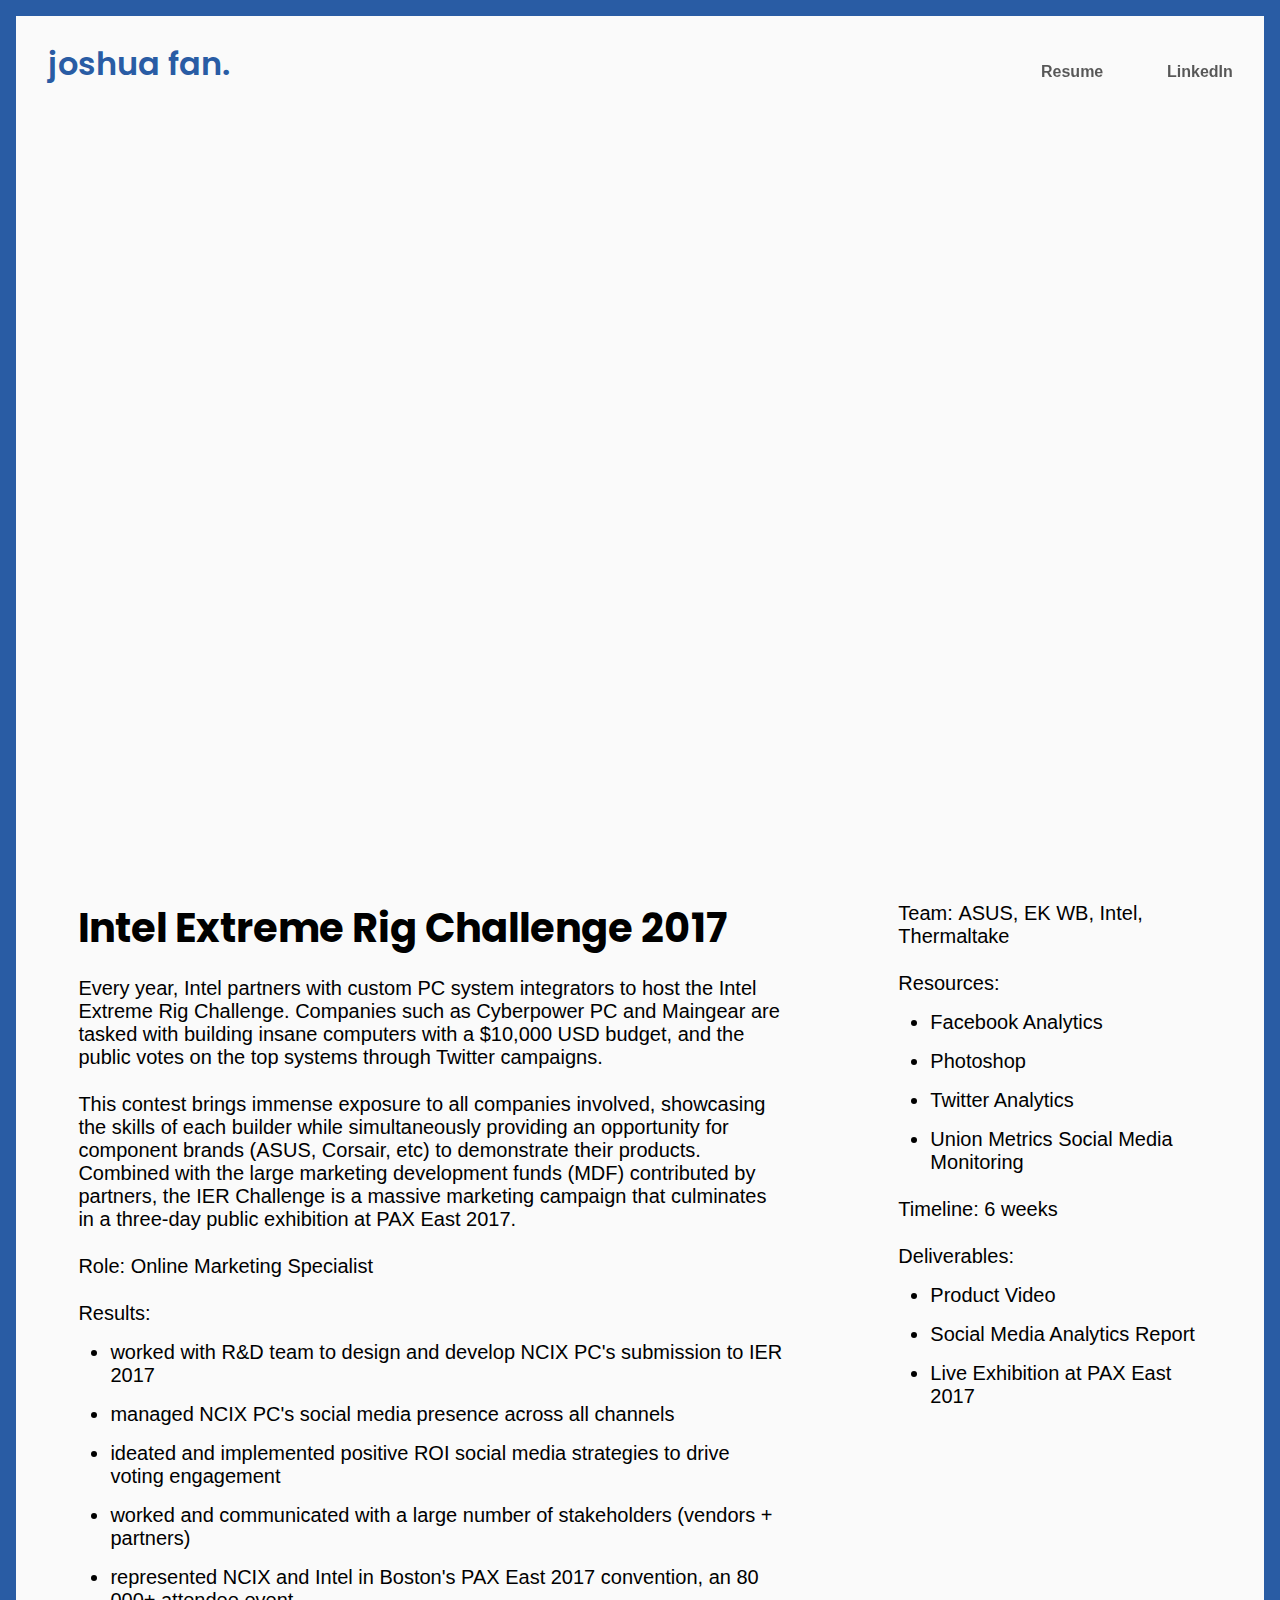
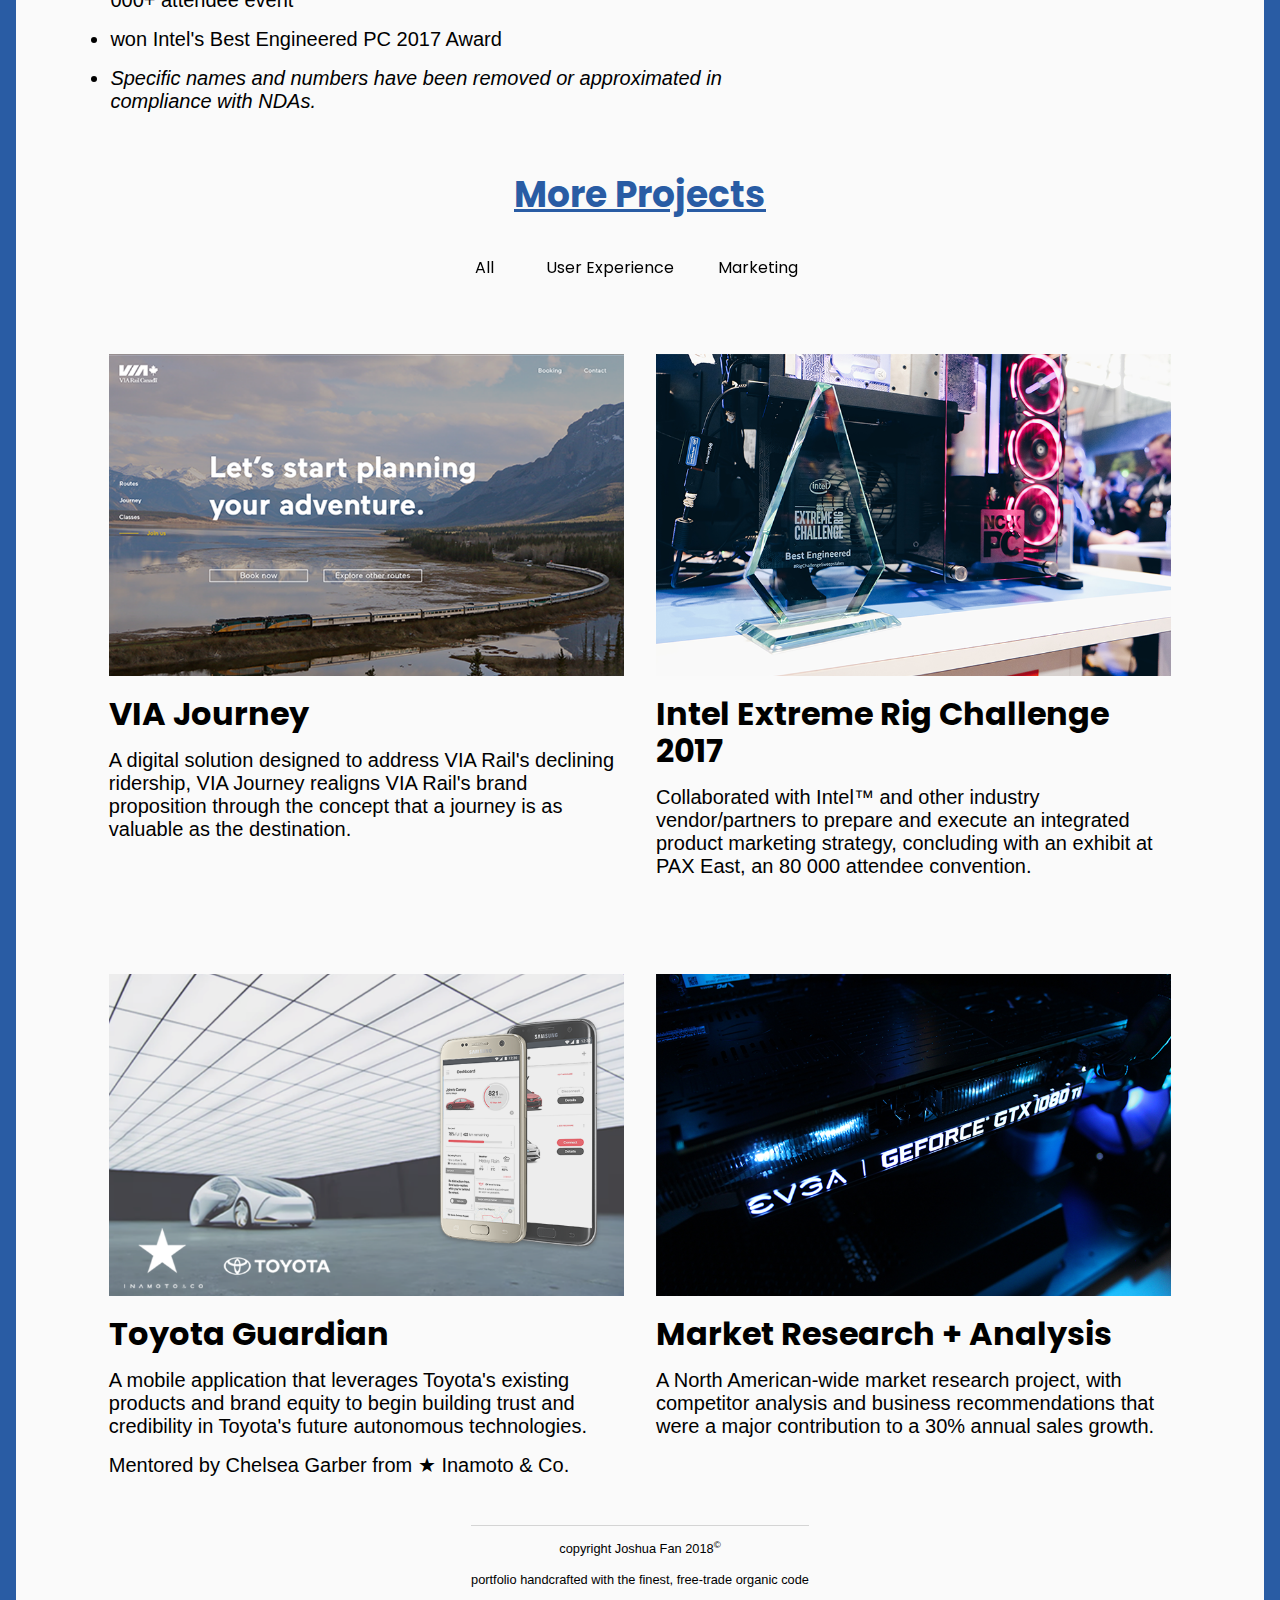
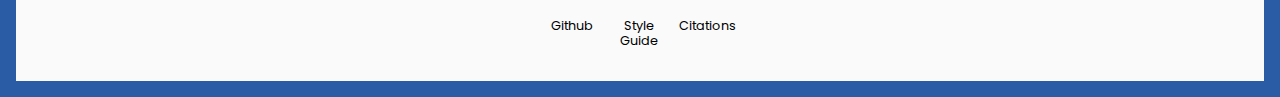
==== commit 7394f4de: "fixed prepros body error" ====
--- a/pub_html/intel.html
+++ b/pub_html/intel.html
@@ -11,98 +11,97 @@
     <link rel="stylesheet" type="text/css" href="css/main.css">
     <title>JF - Intel Extreme Rig</title>
   </head>
-</html>
-<body>
-  <header>
-    <nav class="navbar"><a href="index.html" id="logo">joshua fan.</a><a class="toggle-button"><img class="menu" src="images/icons/menu.png"></a>
-      <ul class="navbar-links">
-        <li><a class="hvr-underline-from-left " href="#">About</a></li>
-        <li> <a class="hvr-underline-from-left " href="https://www.dropbox.com/s/aa68u3q7uf61x5o/josh_resume_02.pdf?dl=0">Resume</a></li>
-        <li><a class="hvr-underline-from-left " href="https://www.linkedin.com/in/tjfan/">LinkedIn</a></li>
-      </ul>
-    </nav>
-    <section class="videoBanner">
-      <div class="videoWrapper">
-        <iframe width="560" height="315" src="https://www.youtube.com/embed/MjSfSa7YpEY?rel=0" frameborder="0" allow="autoplay; encrypted-media" allowfullscreen=""></iframe>
+  <body>
+    <header>
+      <nav class="navbar"><a href="index.html" id="logo">joshua fan.</a><a class="toggle-button"><img class="menu" src="images/icons/menu.png" alt="menu icon"></a>
+        <ul class="navbar-links">
+          <li> <a class="hvr-underline-from-left " href="https://www.dropbox.com/s/aa68u3q7uf61x5o/josh_resume_02.pdf?dl=0">Resume</a></li>
+          <li><a class="hvr-underline-from-left " href="https://www.linkedin.com/in/tjfan/">LinkedIn</a></li>
+        </ul>
+      </nav>
+      <section class="videoBanner">
+        <div class="videoWrapper">
+          <iframe width="560" height="315" src="https://www.youtube.com/embed/MjSfSa7YpEY?rel=0" frameborder="0" allow="autoplay; encrypted-media" allowfullscreen=""></iframe>
+        </div>
+      </section>
+    </header>
+    <div class="content-wrapper">
+      <section class="intro flex-content">
+        <div class="left">
+          <h1> Intel Extreme Rig Challenge 2017</h1>
+          <p>Every year, Intel partners with custom PC system integrators to host the Intel Extreme Rig Challenge. Companies such as Cyberpower PC and Maingear are tasked with building insane computers with a $10,000 USD budget, and the public votes on the top systems through Twitter campaigns.</p>
+          <p>This contest brings immense exposure to all companies involved, showcasing the skills of each builder while simultaneously providing an opportunity for component brands (ASUS, Corsair, etc) to demonstrate their products. Combined with the large marketing development funds (MDF) contributed by partners, the IER Challenge is a massive marketing campaign that culminates in a three-day public exhibition at PAX East 2017. </p>
+          <p><strong> Role:  </strong>Online Marketing Specialist</p>
+          <p> <strong>Results:</strong></p>
+          <ul>
+            <li>worked with R&amp;D team to design and develop NCIX PC's submission to IER 2017</li>
+            <li>managed NCIX PC's social media presence across all channels</li>
+            <li>ideated and implemented positive ROI social media strategies to drive voting engagement</li>
+            <li>worked and communicated with a large number of stakeholders (vendors + partners)</li>
+            <li>represented NCIX and Intel in Boston's PAX East 2017 convention, an 80 000+ attendee event</li>
+            <li>won Intel's Best Engineered PC 2017 Award</li>
+            <li> <em>Specific names and numbers have been removed or approximated in compliance with NDAs.</em></li>
+          </ul>
+        </div>
+        <div class="right">
+          <p> <strong>Team:  </strong><a href="https://rog.asus.com/">ASUS, </a><a href="https://www.ekwb.com/">
+              EK WB,</a><a href="https://www.intel.com/content/www/us/en/homepage.html">
+              Intel, </a><a href="http://www.thermaltake.com/home.aspx">Thermaltake</a></p>
+          <p> <strong>Resources:</strong></p>
+          <ul>
+            <li>Facebook Analytics</li>
+            <li>Photoshop</li>
+            <li>Twitter Analytics</li>
+            <li>Union Metrics Social Media Monitoring</li>
+          </ul>
+          <p> <strong>Timeline: </strong>6 weeks</p>
+          <p> <strong>Deliverables:</strong></p>
+          <ul>
+            <li><a href="https://www.youtube.com/watch?v=MjSfSa7YpEY">Product Video </a></li>
+            <li>Social Media Analytics Report</li>
+            <li>Live Exhibition at PAX East 2017 </li>
+          </ul>
+        </div>
+      </section>
+    </div>
+    <section class="projects-filter">
+      <h3 class="section-heading">More Projects</h3>
+      <div class="button-container">
+        <button class="filter-button hvr-underline-from-left" type="button" data-filter="all">All</button>
+        <button class="filter-button hvr-underline-from-left" type="button" data-filter=".cat-ux">User Experience</button>
+        <button class="filter-button hvr-underline-from-left" type="button" data-filter=".cat-mark">Marketing</button>
       </div>
     </section>
-  </header>
-  <div class="content-wrapper">
-    <section class="intro flex-content">
-      <div class="left">
-        <h1> Intel Extreme Rig Challenge 2017</h1>
-        <p>Every year, Intel partners with custom PC system integrators to host the Intel Extreme Rig Challenge. Companies such as Cyberpower PC and Maingear are tasked with building insane computers with a $10,000 USD budget, and the public votes on the top systems through Twitter campaigns.</p>
-        <p>This contest brings immense exposure to all companies involved, showcasing the skills of each builder while simultaneously providing an opportunity for component brands (ASUS, Corsair, etc) to demonstrate their products. Combined with the large marketing development funds (MDF) contributed by partners, the IER Challenge is a massive marketing campaign that culminates in a three-day public exhibition at PAX East 2017. </p>
-        <p><strong> Role:  </strong>Online Marketing Specialist</p>
-        <p> <strong>Results:</strong></p>
-        <ul>
-          <li>worked with R&amp;D team to design and develop NCIX PC's submission to IER 2017</li>
-          <li>managed NCIX PC's social media presence across all channels</li>
-          <li>ideated and implemented positive ROI social media strategies to drive voting engagement</li>
-          <li>worked and communicated with a large number of stakeholders (vendors + partners)</li>
-          <li>represented NCIX and Intel in Boston's PAX East 2017 convention, an 80 000+ attendee event</li>
-          <li>won Intel's Best Engineered PC 2017 Award</li>
-          <li> <em>Specific names and numbers have been removed or approximated in compliance with NDAs.</em></li>
-        </ul>
+    <section class="projects">
+      <div class="mix cat-ux projects-container"><a class="hvr-bob" href="via.html"><img src="images/gallery/via.png" alt="train in nature"></a>
+        <h3>VIA Journey</h3>
+        <p>A digital solution designed to address VIA Rail's declining ridership, VIA Journey realigns VIA Rail's brand proposition through the concept that a journey is as valuable as the destination. </p>
       </div>
-      <div class="right">
-        <p> <strong>Team:  </strong><a href="https://rog.asus.com/">ASUS, </a><a href="https://www.ekwb.com/">
-            EK WB,</a><a href="https://www.intel.com/content/www/us/en/homepage.html">
-            Intel, </a><a href="http://www.thermaltake.com/home.aspx">Thermaltake</a></p>
-        <p> <strong>Resources:</strong></p>
-        <ul>
-          <li>Facebook Analytics</li>
-          <li>Photoshop</li>
-          <li>Twitter Analytics</li>
-          <li>Union Metrics Social Media Monitoring</li>
-        </ul>
-        <p> <strong>Timeline: </strong>6 weeks</p>
-        <p> <strong>Deliverables:</strong></p>
-        <ul>
-          <li><a href="https://www.youtube.com/watch?v=MjSfSa7YpEY">Product Video </a></li>
-          <li>Social Media Analytics Report</li>
-          <li>Live Exhibition at PAX East 2017 </li>
-        </ul>
+      <div class="mix cat-mark projects-container"><a class="hvr-bob" href="intel.html"><img src="images/gallery/intel-extreme-rig.png" alt="computers on desk"></a>
+        <h3>Intel Extreme Rig Challenge 2017</h3>
+        <p>Collaborated with Intel™ and other industry vendor/partners to prepare and execute an integrated product marketing strategy, concluding with an exhibit at PAX East, an 80 000 attendee convention. </p>
       </div>
+      <div class="mix cat-ux projects-container"><a class="hvr-bob" href="toyota.html"><img src="images/gallery/toyota-guardian.png" alt="autonomous vehicles"></a>
+        <h3>Toyota Guardian</h3>
+        <p>A mobile application that leverages Toyota's existing products and brand equity to begin building trust and credibility in Toyota's future autonomous technologies.</p>
+        <p>Mentored by Chelsea Garber from ★ Inamoto &amp; Co.</p>
+      </div>
+      <div class="mix cat-mark projects-container"><a class="hvr-bob" href="intel.html"><img src="images/gallery/market-research.png" alt="computer graphics card"></a>
+        <h3>Market Research + Analysis</h3>
+        <p>A North American-wide market research project, with competitor analysis and business recommendations that were a major contribution to a 30% annual sales growth.</p>
+      </div>
+      <section class="footer">
+        <p>copyright Joshua Fan 2018<sup>©</sup></p>
+        <p>portfolio handcrafted with the finest, free-trade organic code</p>
+        <div class="footer-links"><a href="https://github.com/tcjoshuafan/P03---Portfolio">Github </a><a href="styleguide.html">Style Guide </a><a href="citations.html">Citations </a></div>
+      </section>
     </section>
-  </div>
-  <section class="projects-filter">
-    <h3 class="section-heading">More Projects</h3>
-    <div class="button-container">
-      <button class="filter-button hvr-underline-from-left" type="button" data-filter="all">All</button>
-      <button class="filter-button hvr-underline-from-left" type="button" data-filter=".cat-ux">User Experience</button>
-      <button class="filter-button hvr-underline-from-left" type="button" data-filter=".cat-mark">Marketing</button>
-    </div>
-  </section>
-  <section class="projects">
-    <div class="mix cat-ux projects-container"><a class="hvr-bob" href="via.html"><img src="images/gallery/via.png" alt="train in nature"></a>
-      <h3>VIA Journey</h3>
-      <p>A digital solution designed to address VIA Rail's declining ridership, VIA Journey realigns VIA Rail's brand proposition through the concept that a journey is as valuable as the destination. </p>
-    </div>
-    <div class="mix cat-mark projects-container"><a class="hvr-bob" href="intel.html"><img src="images/gallery/intel-extreme-rig.png" alt="computers on desk"></a>
-      <h3>Intel Extreme Rig Challenge 2017</h3>
-      <p>Collaborated with Intel™ and other industry vendor/partners to prepare and execute an integrated product marketing strategy, concluding with an exhibit at PAX East, an 80 000 attendee convention. </p>
-    </div>
-    <div class="mix cat-ux projects-container"><a class="hvr-bob" href="toyota.html"><img src="images/gallery/toyota-guardian.png" alt="autonomous vehicles"></a>
-      <h3>Toyota Guardian</h3>
-      <p>A mobile application that leverages Toyota's existing products and brand equity to begin building trust and credibility in Toyota's future autonomous technologies.</p>
-      <p>Mentored by Chelsea Garber from ★ Inamoto &amp; Co.</p>
-    </div>
-    <div class="mix cat-mark projects-container"><a class="hvr-bob" href="intel.html"><img src="images/gallery/market-research.png" alt="computer graphics card"></a>
-      <h3>Market Research + Analysis</h3>
-      <p>A North American-wide market research project, with competitor analysis and business recommendations that were a major contribution to a 30% annual sales growth.</p>
-    </div>
-    <section class="footer">
-      <p>copyright Joshua Fan 2018<sup>©</sup></p>
-      <p>portfolio handcrafted with the finest, free-trade organic code</p>
-      <div class="footer-links"><a href="https://github.com/tcjoshuafan/P03---Portfolio">Github </a><a href="styleguide.html">Style Guide </a><a href="citations.html">Citations </a></div>
-    </section>
-  </section>
-  <script src="js/jquery-3.3.1.js"></script>
-  <script src="js/mixitup.min.js"></script>
-  <script src="js/main.js"></script>
-  <script src="js/mixit_trigger.js"></script>
-  <script src="js/transition.js"></script>
-  <script src="js/zoom.js"></script>
-  <script src="js/stickynav.js"></script>
-</body>+    <script src="js/jquery-3.3.1.js"></script>
+    <script src="js/mixitup.min.js"></script>
+    <script src="js/main.js"></script>
+    <script src="js/mixit_trigger.js"></script>
+    <script src="js/transition.js"></script>
+    <script src="js/zoom.js"></script>
+    <script src="js/stickynav.js"></script>
+  </body>
+</html>